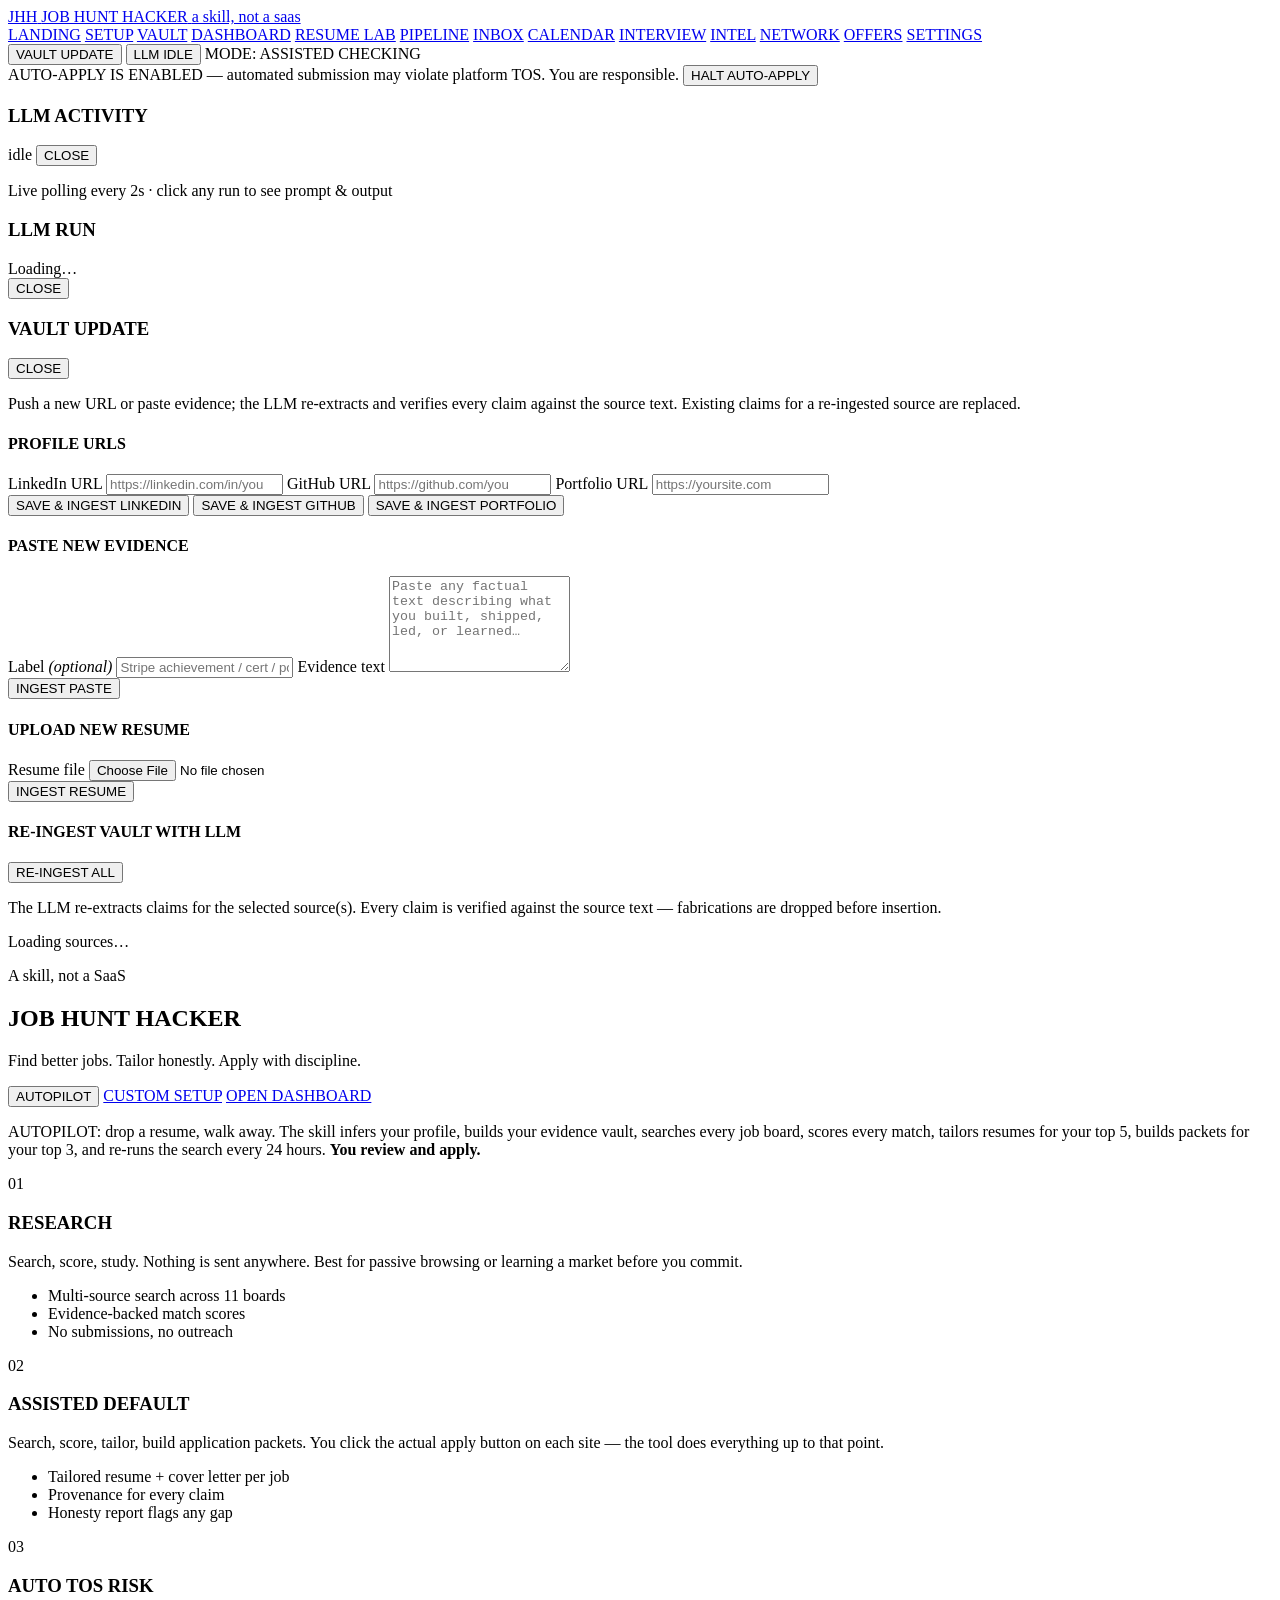
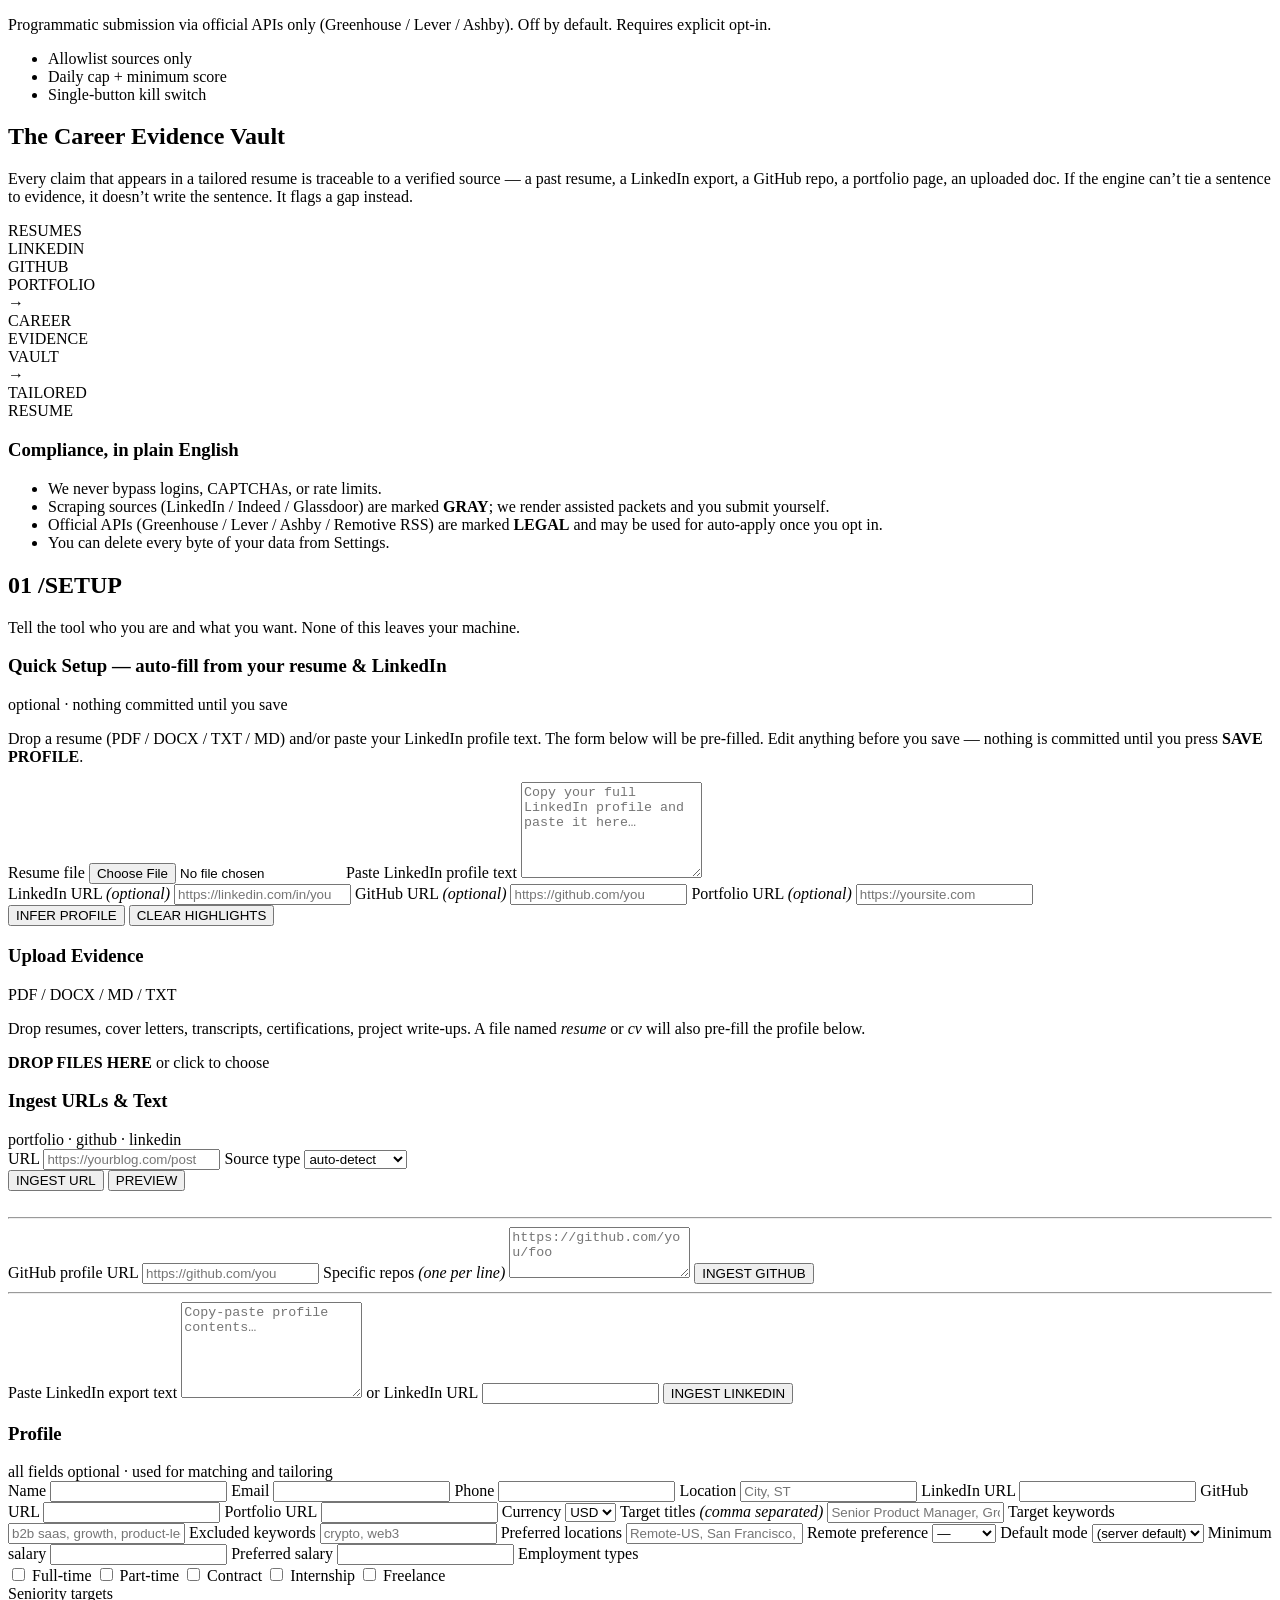
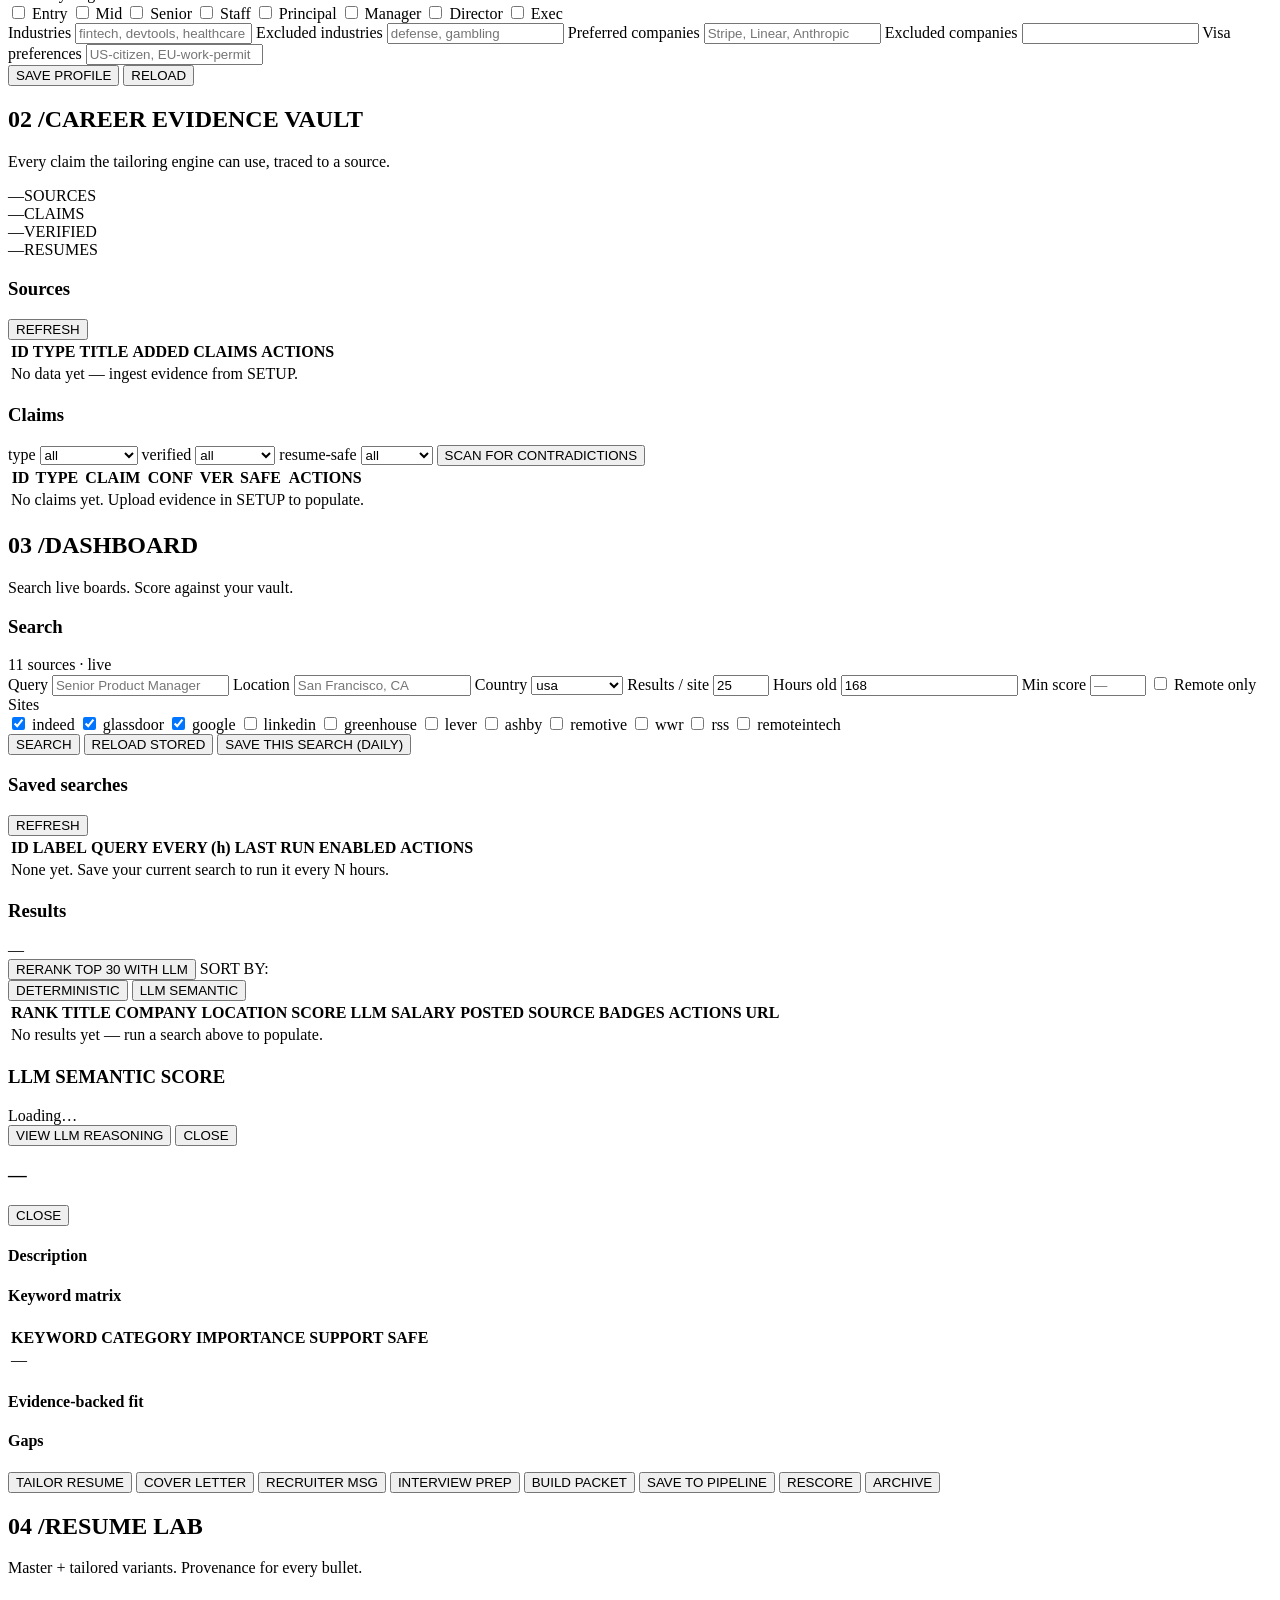
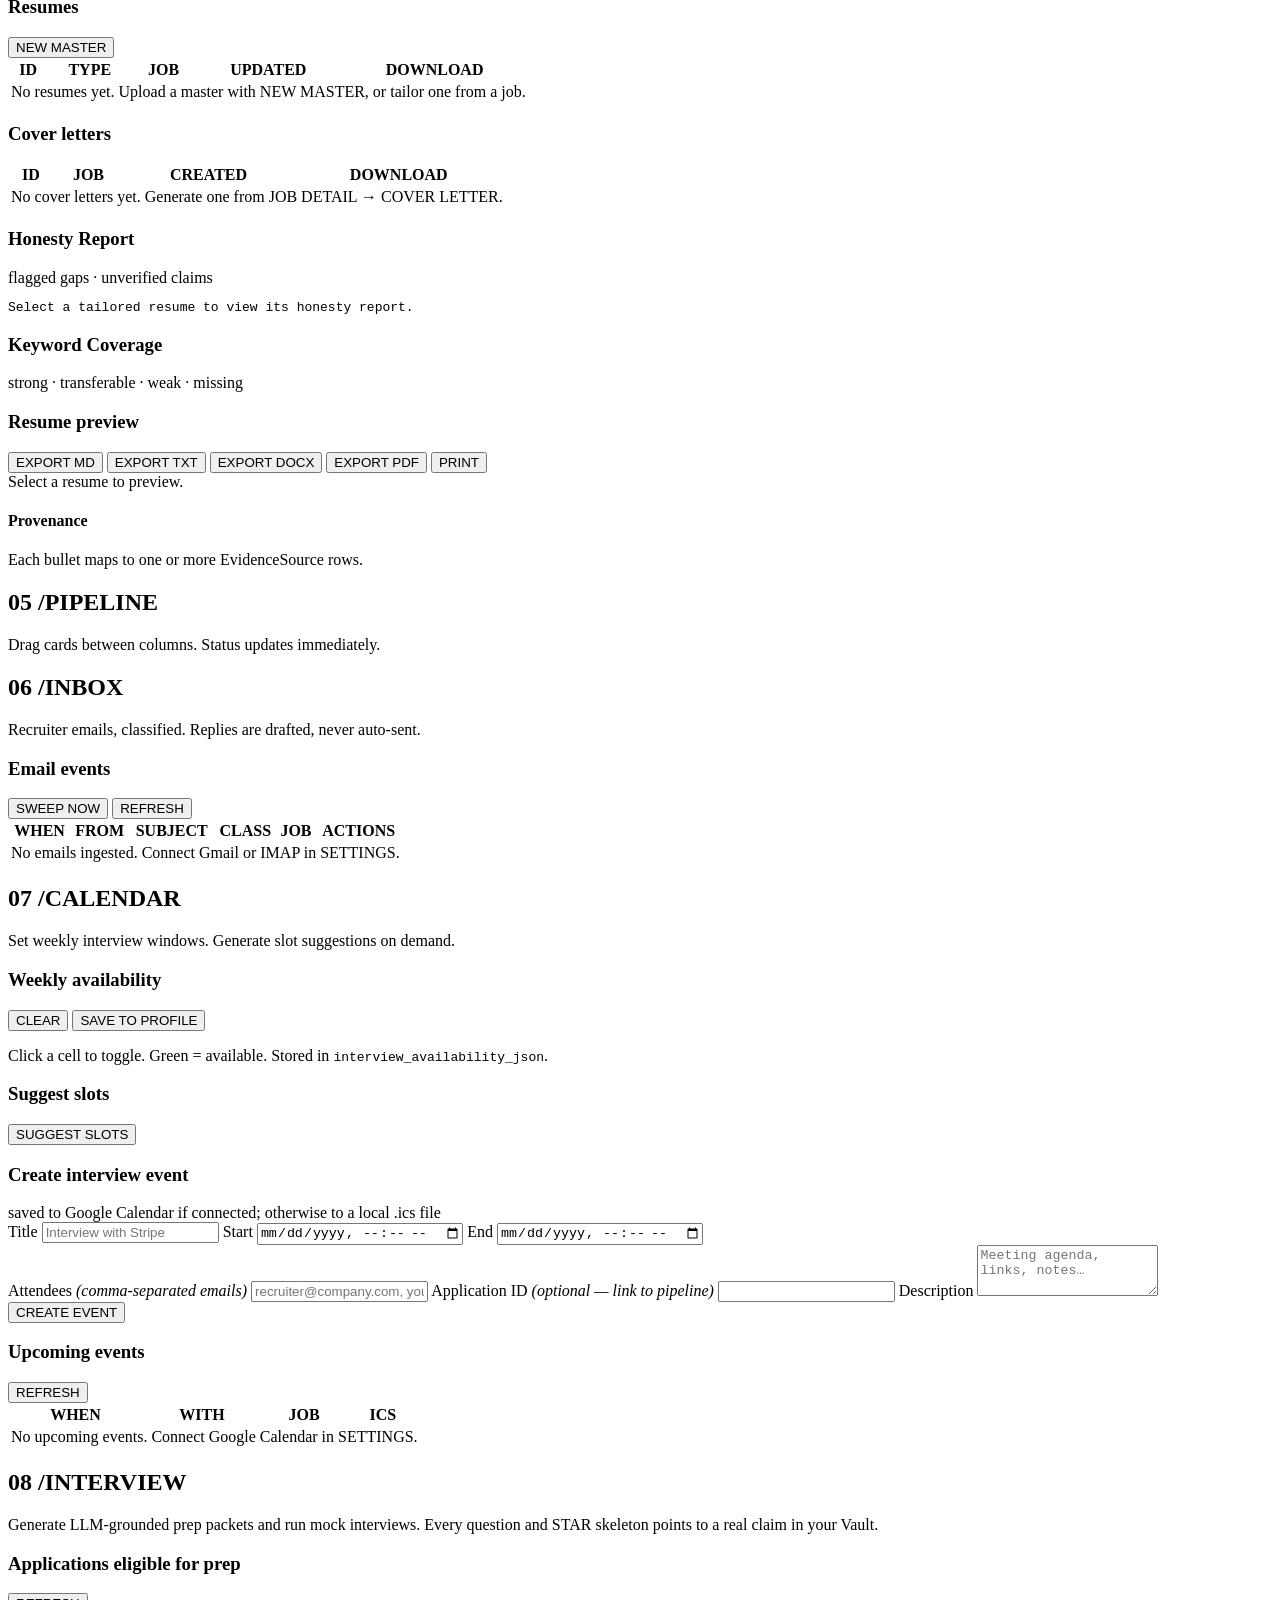
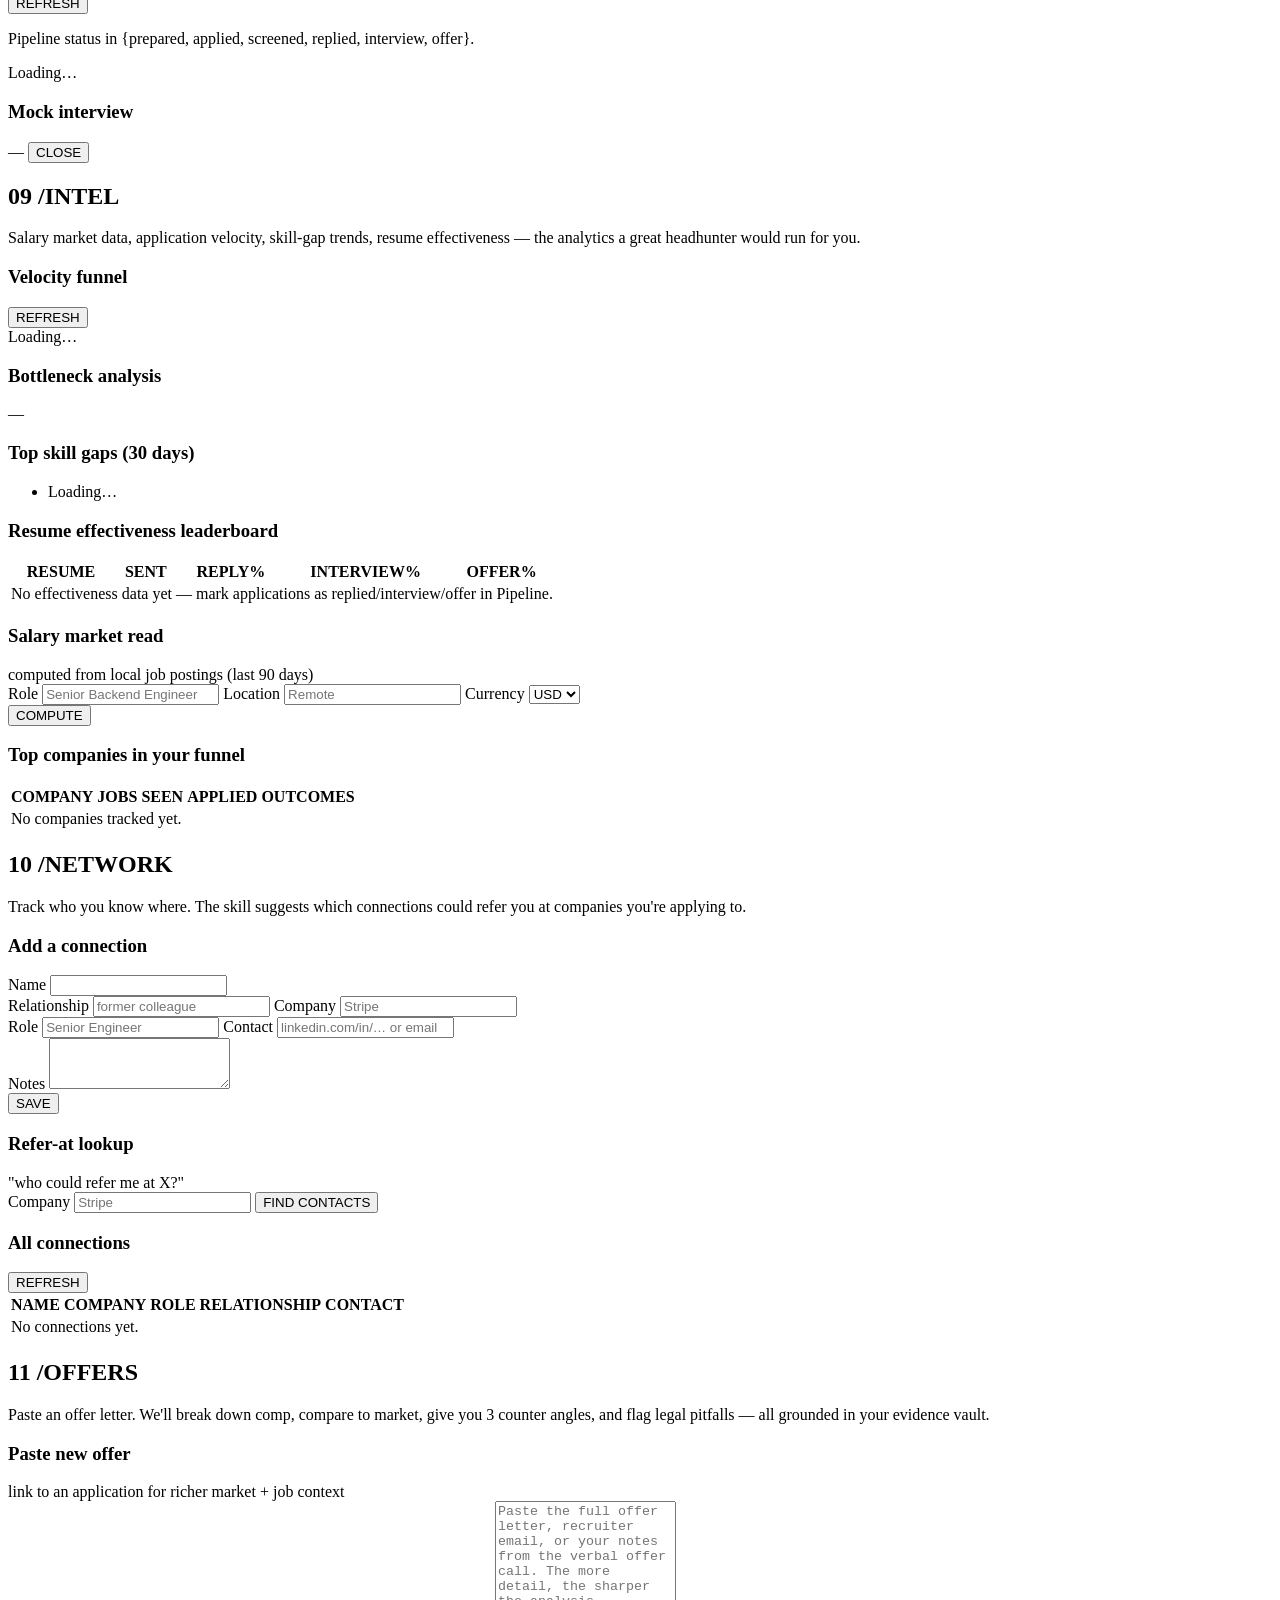
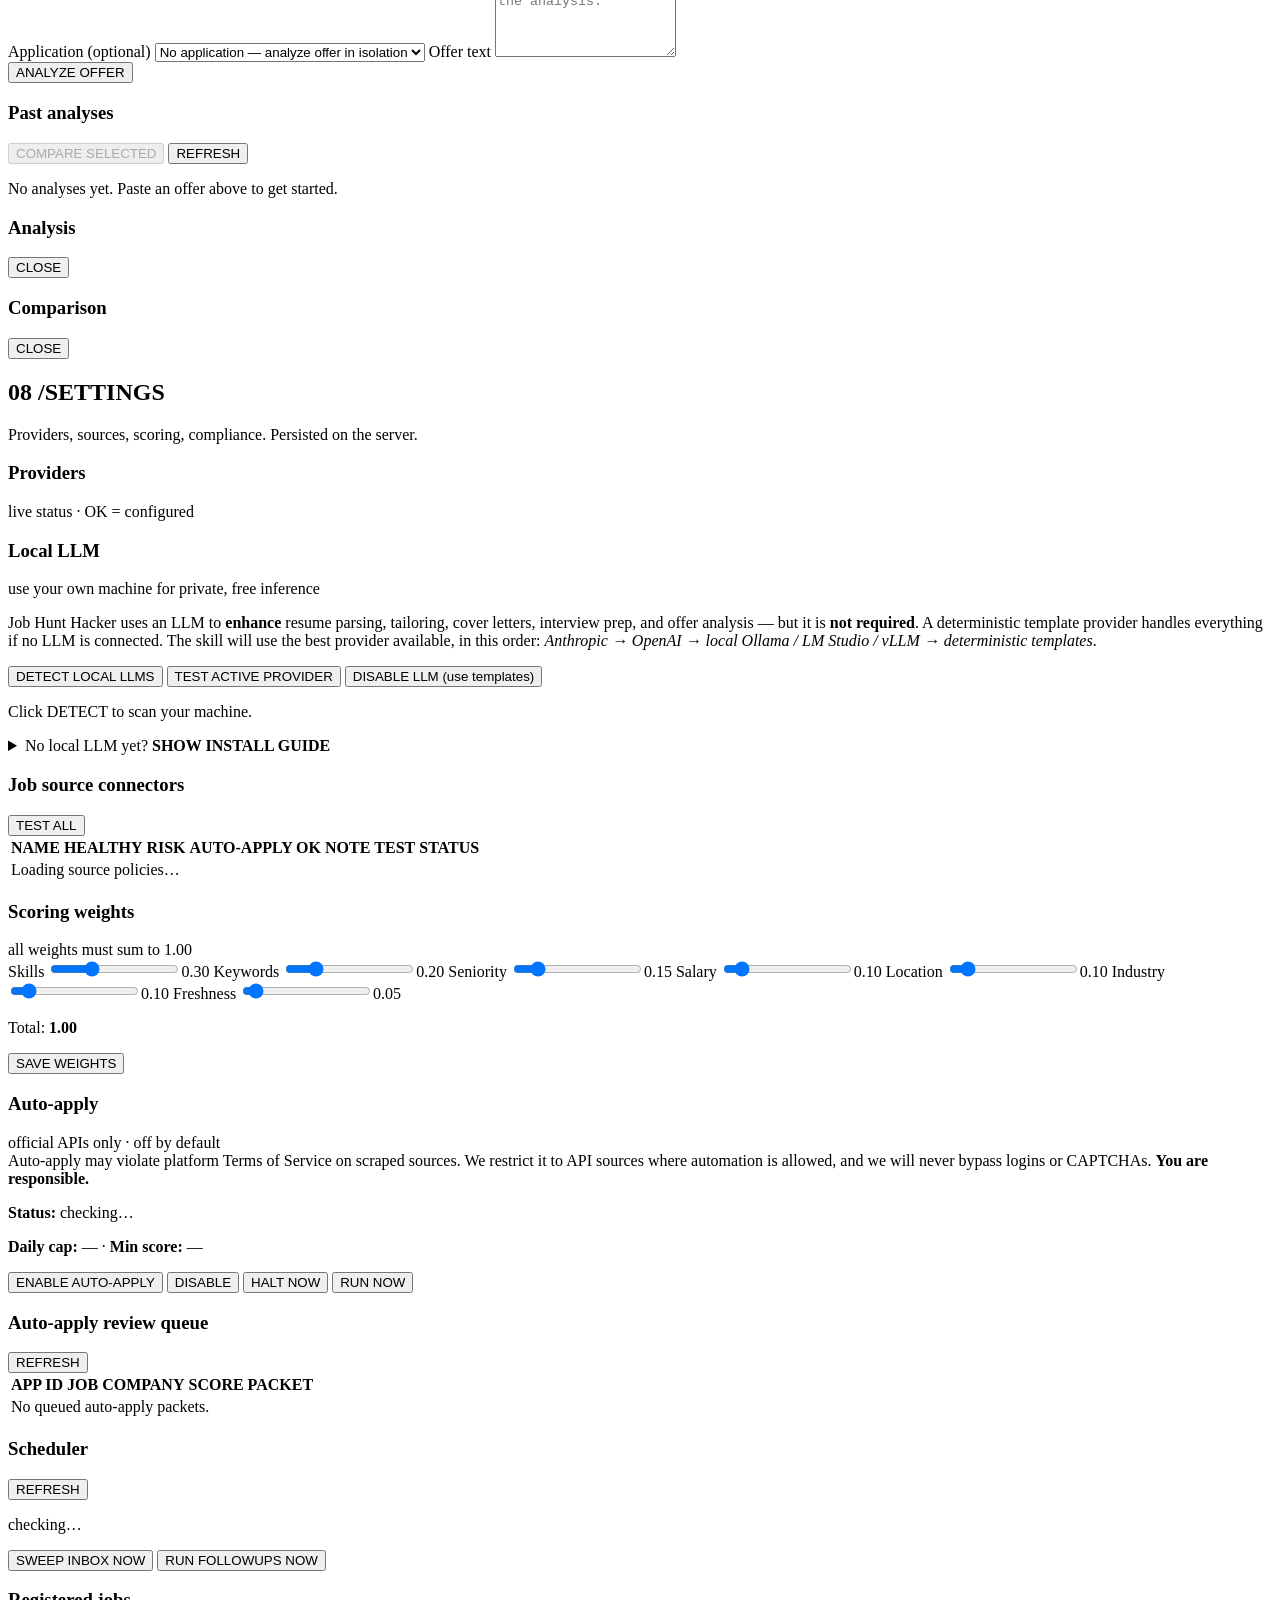
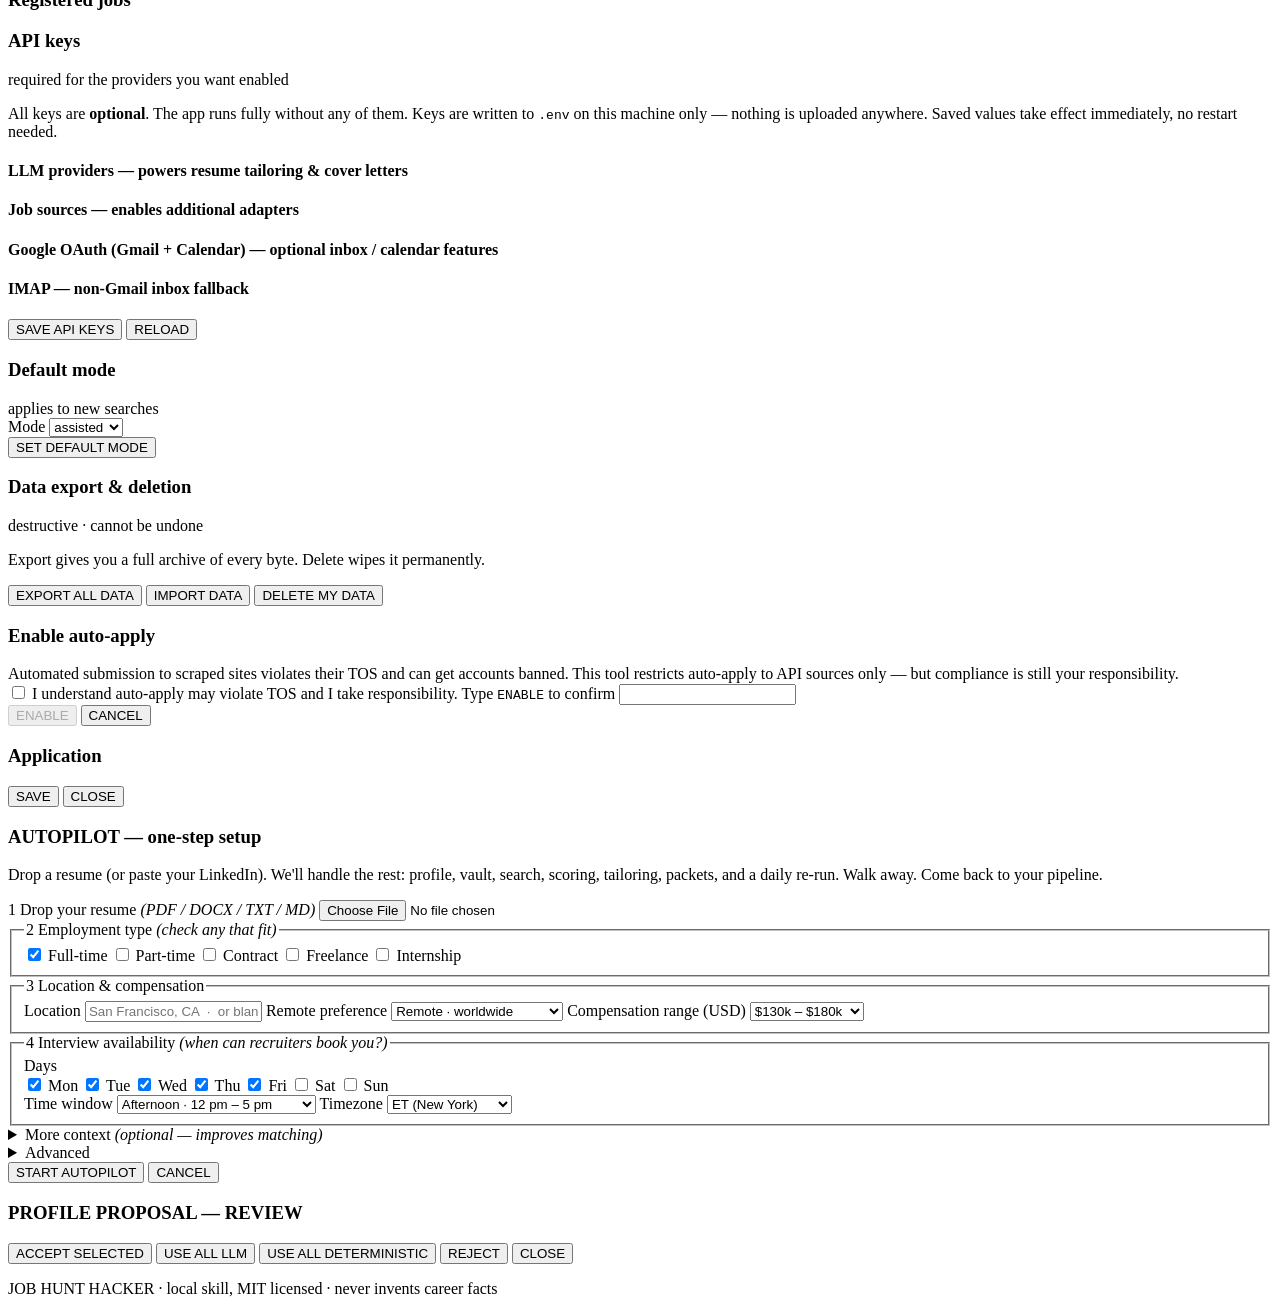
==== ui/index.html @ 1bb57d51 "feat: 5 LLM-powered features + observability + human gates end-to-end Five major LLM-powered feature" ====
<!doctype html>
<html lang="en">
<head>
  <meta charset="utf-8" />
  <meta name="viewport" content="width=device-width,initial-scale=1" />
  <title>JOB HUNT HACKER</title>
  <meta name="description" content="Find better jobs. Tailor honestly. Apply with discipline. A local skill, not a SaaS." />
  <link rel="preconnect" href="https://fonts.googleapis.com" />
  <link rel="preconnect" href="https://fonts.gstatic.com" crossorigin />
  <link
    href="https://fonts.googleapis.com/css2?family=IBM+Plex+Mono:wght@400;500;600;700&family=IBM+Plex+Sans:wght@400;500;600;700&family=IBM+Plex+Serif:wght@400;600;700&display=swap"
    rel="stylesheet"
  />
  <link rel="stylesheet" href="/styles.css?v=2026060906" />
  <meta http-equiv="Cache-Control" content="no-cache, no-store, must-revalidate" />
  <meta http-equiv="Pragma" content="no-cache" />
  <meta http-equiv="Expires" content="0" />
</head>
<body>

  <!-- =========================================================
       TOP BAR
       ========================================================= -->
  <header class="topbar" role="banner">
    <div class="topbar-inner">
      <a class="brand" href="#landing" aria-label="Job Hunt Hacker home">
        <span class="brand-mark" aria-hidden="true">JHH</span>
        <span>
          <span class="brand-name">JOB&nbsp;HUNT&nbsp;HACKER</span>
          <span class="brand-tagline">a skill, not a saas</span>
        </span>
      </a>
      <nav class="tabs" role="navigation" aria-label="Main">
        <a href="#landing"   data-tab="landing">LANDING</a>
        <a href="#setup"     data-tab="setup">SETUP</a>
        <a href="#vault"     data-tab="vault">VAULT</a>
        <a href="#dashboard" data-tab="dashboard">DASHBOARD</a>
        <a href="#resume"    data-tab="resume">RESUME&nbsp;LAB</a>
        <a href="#pipeline"  data-tab="pipeline">PIPELINE</a>
        <a href="#inbox"     data-tab="inbox">INBOX</a>
        <a href="#calendar"  data-tab="calendar">CALENDAR</a>
        <a href="#interview" data-tab="interview">INTERVIEW</a>
        <a href="#intel"     data-tab="intel">INTEL</a>
        <a href="#network"   data-tab="network">NETWORK</a>
        <a href="#offers"    data-tab="offers">OFFERS</a>
        <a href="#settings"  data-tab="settings">SETTINGS</a>
      </nav>
      <div class="topbar-right">
        <button id="vault-update-toggle" class="pill pill-blue" type="button"
                title="Push a new URL, paste evidence, or re-ingest the vault with the LLM"
                aria-haspopup="dialog" aria-expanded="false">
          VAULT&nbsp;UPDATE
        </button>
        <button id="llm-activity-toggle" class="pill pill-llm" type="button"
                title="LLM activity — click to open the live panel"
                aria-haspopup="dialog" aria-expanded="false">
          <span class="llm-act-dot" aria-hidden="true"></span>
          <span id="llm-activity-label">LLM IDLE</span>
        </button>
        <span id="mode-pill"   class="pill pill-blue"  title="Default mode">MODE: ASSISTED</span>
        <span id="health-pill" class="pill pill-muted" title="Server health">CHECKING</span>
      </div>
    </div>
    <div id="compliance-banner" class="compliance-banner hidden" role="alert">
      <span>AUTO-APPLY IS ENABLED &mdash; automated submission may violate platform TOS. You are responsible.</span>
      <button id="halt-auto" class="btn btn-warn small">HALT AUTO-APPLY</button>
    </div>
  </header>

  <!-- toasts -->
  <div id="toasts" class="toasts" aria-live="polite" aria-atomic="true"></div>

  <!-- Floating LLM activity panel — shows what the LLM is doing right now -->
  <aside id="llm-activity-panel" class="llm-activity-panel hidden" role="dialog"
         aria-labelledby="llm-activity-title" aria-modal="false">
    <header class="llm-act-head">
      <h3 id="llm-activity-title">LLM ACTIVITY</h3>
      <div class="llm-act-head-controls">
        <span id="llm-act-summary" class="muted small">idle</span>
        <button id="llm-activity-close" class="btn btn-ghost small" type="button" aria-label="Close">CLOSE</button>
      </div>
    </header>
    <ul id="llm-activity-list" class="llm-act-list" aria-live="polite"></ul>
    <footer class="llm-act-foot">
      <span class="muted small">Live polling every 2s &middot; click any run to see prompt &amp; output</span>
    </footer>
  </aside>

  <!-- Modal for a single LLM run detail -->
  <div id="llm-run-modal" class="modal hidden" role="dialog" aria-modal="true" aria-labelledby="llm-run-modal-title">
    <div class="modal-card">
      <h3 id="llm-run-modal-title">LLM RUN</h3>
      <div id="llm-run-detail" class="llm-run-detail">Loading&hellip;</div>
      <div class="form-actions">
        <button class="btn btn-ghost" type="button" id="llm-run-modal-close">CLOSE</button>
      </div>
    </div>
  </div>

  <!-- Always-on VAULT UPDATE modal -->
  <div id="vault-update-modal" class="modal hidden" role="dialog" aria-modal="true" aria-labelledby="vault-update-title">
    <div class="modal-card vault-update-card">
      <header class="vault-update-head">
        <h3 id="vault-update-title">VAULT&nbsp;UPDATE</h3>
        <button class="btn btn-ghost small" type="button" id="vault-update-close" aria-label="Close">CLOSE</button>
      </header>
      <p class="muted small">Push a new URL or paste evidence; the LLM re-extracts and verifies every claim against the source text. Existing claims for a re-ingested source are replaced.</p>

      <section class="stack vault-update-section" aria-labelledby="vu-urls-h">
        <h4 id="vu-urls-h">PROFILE&nbsp;URLS</h4>
        <div class="three-col">
          <label>LinkedIn URL
            <input type="url" id="vu-linkedin" placeholder="https://linkedin.com/in/you" />
          </label>
          <label>GitHub URL
            <input type="url" id="vu-github" placeholder="https://github.com/you" />
          </label>
          <label>Portfolio URL
            <input type="url" id="vu-portfolio" placeholder="https://yoursite.com" />
          </label>
        </div>
        <div class="form-actions">
          <button type="button" class="btn btn-primary" id="vu-save-li">SAVE&nbsp;&amp;&nbsp;INGEST LINKEDIN</button>
          <button type="button" class="btn btn-primary" id="vu-save-gh">SAVE&nbsp;&amp;&nbsp;INGEST GITHUB</button>
          <button type="button" class="btn btn-primary" id="vu-save-pf">SAVE&nbsp;&amp;&nbsp;INGEST PORTFOLIO</button>
        </div>
        <div id="vu-url-status" class="status-line muted small"></div>
      </section>

      <section class="stack vault-update-section" aria-labelledby="vu-paste-h">
        <h4 id="vu-paste-h">PASTE&nbsp;NEW&nbsp;EVIDENCE</h4>
        <label>Label <em>(optional)</em>
          <input type="text" id="vu-paste-label" placeholder="Stripe achievement / cert / portfolio summary&hellip;" />
        </label>
        <label>Evidence text
          <textarea id="vu-paste-text" rows="6" placeholder="Paste any factual text describing what you built, shipped, led, or learned&hellip;"></textarea>
        </label>
        <div class="form-actions">
          <button type="button" class="btn btn-primary" id="vu-paste-ingest">INGEST&nbsp;PASTE</button>
        </div>
        <div id="vu-paste-status" class="status-line muted small"></div>
      </section>

      <section class="stack vault-update-section" aria-labelledby="vu-resume-h">
        <h4 id="vu-resume-h">UPLOAD&nbsp;NEW&nbsp;RESUME</h4>
        <label>Resume file
          <input type="file" id="vu-resume-file" accept=".pdf,.docx,.doc,.md,.txt,.html" />
        </label>
        <div class="form-actions">
          <button type="button" class="btn btn-primary" id="vu-resume-ingest">INGEST&nbsp;RESUME</button>
        </div>
        <div id="vu-resume-status" class="status-line muted small"></div>
      </section>

      <section class="stack vault-update-section" aria-labelledby="vu-reingest-h">
        <header class="vu-reingest-head">
          <h4 id="vu-reingest-h">RE-INGEST&nbsp;VAULT&nbsp;WITH&nbsp;LLM</h4>
          <button type="button" class="btn btn-secondary" id="vu-reingest-all">RE-INGEST&nbsp;ALL</button>
        </header>
        <p class="muted small">The LLM re-extracts claims for the selected source(s). Every claim is verified against the source text — fabrications are dropped before insertion.</p>
        <div id="vu-sources-list" class="vu-sources-list" aria-live="polite">
          <p class="muted small">Loading sources&hellip;</p>
        </div>
      </section>
    </div>
  </div>

  <main class="main">

    <!-- =========================================================
         00 · LANDING
         ========================================================= -->
    <section class="page" data-page="landing" aria-labelledby="landing-title">
      <div class="hero">
        <p class="kicker">A skill, not a SaaS</p>
        <h1 class="hero-title" id="landing-title">JOB&nbsp;HUNT&nbsp;HACKER</h1>
        <p class="hero-tagline">
          Find better jobs. Tailor honestly. Apply with discipline.
        </p>
        <div class="hero-actions">
          <button type="button" class="btn btn-primary large" id="autopilot-open">AUTOPILOT</button>
          <a class="btn btn-secondary large" href="#setup">CUSTOM SETUP</a>
          <a class="btn btn-ghost large"     href="#dashboard">OPEN DASHBOARD</a>
        </div>
        <p class="hero-autopilot-hint muted small">
          AUTOPILOT: drop a resume, walk away. The skill infers your profile,
          builds your evidence vault, searches every job board, scores every
          match, tailors resumes for your top 5, builds packets for your top 3,
          and re-runs the search every 24 hours. <strong>You review and apply.</strong>
        </p>
        <p id="autopilot-pill" class="autopilot-pill hidden" aria-live="polite"></p>
      </div>

      <div class="mode-grid" role="list">
        <article class="card mode-card" role="listitem">
          <header>
            <span class="mode-num" aria-hidden="true">01</span>
            <h3>RESEARCH</h3>
          </header>
          <p>Search, score, study. Nothing is sent anywhere. Best for passive browsing or learning a market before you commit.</p>
          <ul class="bullets">
            <li>Multi-source search across 11 boards</li>
            <li>Evidence-backed match scores</li>
            <li>No submissions, no outreach</li>
          </ul>
        </article>

        <article class="card mode-card mode-default" role="listitem">
          <header>
            <span class="mode-num" aria-hidden="true">02</span>
            <h3>ASSISTED <span class="badge badge-blue">DEFAULT</span></h3>
          </header>
          <p>Search, score, tailor, build application packets. You click the actual apply button on each site &mdash; the tool does everything up to that point.</p>
          <ul class="bullets">
            <li>Tailored resume + cover letter per job</li>
            <li>Provenance for every claim</li>
            <li>Honesty report flags any gap</li>
          </ul>
        </article>

        <article class="card mode-card mode-warn" role="listitem">
          <header>
            <span class="mode-num" aria-hidden="true">03</span>
            <h3>AUTO <span class="badge badge-warn">TOS RISK</span></h3>
          </header>
          <p>Programmatic submission via official APIs only (Greenhouse / Lever / Ashby). Off by default. Requires explicit opt-in.</p>
          <ul class="bullets">
            <li>Allowlist sources only</li>
            <li>Daily cap + minimum score</li>
            <li>Single-button kill switch</li>
          </ul>
        </article>
      </div>

      <section class="card vault-explainer">
        <h2>The Career Evidence Vault</h2>
        <p>
          Every claim that appears in a tailored resume is traceable to a verified
          source &mdash; a past resume, a LinkedIn export, a GitHub repo, a portfolio
          page, an uploaded doc. If the engine can&rsquo;t tie a sentence to evidence,
          it doesn&rsquo;t write the sentence. It flags a gap instead.
        </p>
        <div class="vault-diagram" aria-hidden="true">
          <div class="vdx-box">RESUMES</div>
          <div class="vdx-box">LINKEDIN</div>
          <div class="vdx-box">GITHUB</div>
          <div class="vdx-box">PORTFOLIO</div>
          <div class="vdx-arrow">&rarr;</div>
          <div class="vdx-vault">CAREER<br/>EVIDENCE<br/>VAULT</div>
          <div class="vdx-arrow">&rarr;</div>
          <div class="vdx-box">TAILORED<br/>RESUME</div>
        </div>
      </section>

      <section class="card compliance-note">
        <h3>Compliance, in plain English</h3>
        <ul class="bullets">
          <li>We never bypass logins, CAPTCHAs, or rate limits.</li>
          <li>Scraping sources (LinkedIn / Indeed / Glassdoor) are marked <strong>GRAY</strong>; we render assisted packets and you submit yourself.</li>
          <li>Official APIs (Greenhouse / Lever / Ashby / Remotive RSS) are marked <strong>LEGAL</strong> and may be used for auto-apply once you opt in.</li>
          <li>You can delete every byte of your data from Settings.</li>
        </ul>
      </section>
    </section>

    <!-- =========================================================
         01 · SETUP
         ========================================================= -->
    <section class="page" data-page="setup" aria-labelledby="setup-title">
      <h2 class="page-title" id="setup-title"><span class="page-num">01 /</span>SETUP</h2>
      <p class="page-sub">Tell the tool who you are and what you want. None of this leaves your machine.</p>

      <!-- QUICK SETUP: auto-fill the profile from a resume + LinkedIn paste -->
      <form id="infer-form" class="card stack" novalidate>
        <header class="card-head">
          <h3>Quick Setup &mdash; auto-fill from your resume &amp; LinkedIn</h3>
          <span class="muted small">optional &middot; nothing committed until you save</span>
        </header>
        <p class="muted">Drop a resume (PDF / DOCX / TXT / MD) and/or paste your LinkedIn profile text.
          The form below will be pre-filled. Edit anything before you save &mdash; nothing is committed
          until you press <strong>SAVE PROFILE</strong>.</p>

        <div class="two-col">
          <label>Resume file
            <input type="file" name="resume_file" id="infer-file"
                   accept=".pdf,.docx,.doc,.md,.txt,.html" />
          </label>
          <label>Paste LinkedIn profile text
            <textarea name="linkedin_text" id="infer-linkedin" rows="6"
                      placeholder="Copy your full LinkedIn profile and paste it here&hellip;"></textarea>
          </label>
        </div>

        <div class="three-col">
          <label>LinkedIn URL <em>(optional)</em>
            <input type="url" name="linkedin_url" placeholder="https://linkedin.com/in/you" />
          </label>
          <label>GitHub URL <em>(optional)</em>
            <input type="url" name="github_url" placeholder="https://github.com/you" />
          </label>
          <label>Portfolio URL <em>(optional)</em>
            <input type="url" name="portfolio_url" placeholder="https://yoursite.com" />
          </label>
        </div>

        <div class="form-actions">
          <button type="submit" class="btn btn-primary">INFER PROFILE</button>
          <button type="button" id="infer-clear" class="btn btn-ghost">CLEAR HIGHLIGHTS</button>
          <span id="infer-status" class="status-line"></span>
        </div>
        <div id="infer-meta" class="infer-meta" hidden></div>
        <div id="proposals-pills" class="proposals-pills" hidden>
          <span class="muted small">Pending proposals:</span>
          <ul id="proposals-pills-list" class="proposals-pills-list" aria-live="polite"></ul>
        </div>
      </form>

      <!-- INGESTION CARDS -->
      <div class="two-col">
        <section class="card">
          <header class="card-head">
            <h3>Upload Evidence</h3>
            <span class="muted small">PDF / DOCX / MD / TXT</span>
          </header>
          <p class="muted">Drop resumes, cover letters, transcripts, certifications, project write-ups.
            A file named <em>resume</em> or <em>cv</em> will also pre-fill the profile below.</p>
          <div id="dropzone" class="dropzone" tabindex="0" aria-label="Upload evidence files">
            <strong>DROP FILES HERE</strong>
            <span>or click to choose</span>
            <input type="file" id="evidence-files" multiple
                   accept=".pdf,.docx,.doc,.md,.txt,.rtf,.html" hidden />
          </div>
          <ul id="upload-list" class="upload-list"></ul>
        </section>

        <section class="card">
          <header class="card-head">
            <h3>Ingest URLs &amp; Text</h3>
            <span class="muted small">portfolio &middot; github &middot; linkedin</span>
          </header>

          <form id="url-form" class="stack">
            <label>URL <input name="url" type="url" placeholder="https://yourblog.com/post" required /></label>
            <label>Source type
              <select name="source_type">
                <option value="">auto-detect</option>
                <option value="portfolio">portfolio</option>
                <option value="blog">blog</option>
                <option value="github_profile">github_profile</option>
                <option value="github_repo">github_repo</option>
                <option value="article">article</option>
                <option value="other">other</option>
              </select>
            </label>
            <div class="form-actions">
              <button class="btn btn-secondary" type="submit">INGEST URL</button>
              <button class="btn btn-ghost" type="button" id="url-preview-btn">PREVIEW</button>
              <span id="url-preview-status" class="status-line"></span>
            </div>
            <pre id="url-preview-out" class="codeblock hidden" style="max-height:280px;overflow:auto"></pre>
          </form>

          <hr class="rule" />

          <form id="github-form" class="stack">
            <label>GitHub profile URL
              <input name="profile_url" type="url" placeholder="https://github.com/you" />
            </label>
            <label>Specific repos <em>(one per line)</em>
              <textarea name="repo_urls" rows="3" placeholder="https://github.com/you/foo"></textarea>
            </label>
            <button class="btn btn-secondary" type="submit">INGEST GITHUB</button>
          </form>

          <hr class="rule" />

          <form id="linkedin-form" class="stack">
            <label>Paste LinkedIn export text
              <textarea name="text" rows="6" placeholder="Copy-paste profile contents&hellip;"></textarea>
            </label>
            <label>or LinkedIn URL <input name="url" type="url" /></label>
            <button class="btn btn-secondary" type="submit">INGEST LINKEDIN</button>
          </form>
        </section>
      </div>

      <form id="profile-form" class="card grid-form" novalidate>
        <header class="card-head" style="grid-column:1/-1;">
          <h3>Profile</h3>
          <span class="muted small">all fields optional &middot; used for matching and tailoring</span>
        </header>

        <label>Name <input name="name" type="text" autocomplete="name" /></label>
        <label>Email <input name="email" type="email" autocomplete="email" /></label>
        <label>Phone <input name="phone" type="tel" autocomplete="tel" /></label>
        <label>Location <input name="location" type="text" placeholder="City, ST" /></label>

        <label>LinkedIn URL <input name="linkedin_url" type="url" /></label>
        <label>GitHub URL <input name="github_url" type="url" /></label>
        <label>Portfolio URL <input name="portfolio_url" type="url" /></label>
        <label>Currency
          <select name="currency">
            <option>USD</option><option>EUR</option><option>GBP</option>
            <option>CAD</option><option>AUD</option><option>CHF</option>
          </select>
        </label>

        <label class="full">Target titles <em>(comma separated)</em>
          <input name="target_titles" type="text" placeholder="Senior Product Manager, Group PM" />
        </label>
        <label class="full">Target keywords
          <input name="target_keywords" type="text" placeholder="b2b saas, growth, product-led" />
        </label>
        <label class="full">Excluded keywords
          <input name="excluded_keywords" type="text" placeholder="crypto, web3" />
        </label>
        <label class="full">Preferred locations
          <input name="preferred_locations" type="text" placeholder="Remote-US, San Francisco, NYC" />
        </label>

        <label>Remote preference
          <select name="remote_preference">
            <option value="">&mdash;</option>
            <option>remote</option>
            <option>hybrid</option>
            <option>onsite</option>
            <option>any</option>
          </select>
        </label>
        <label>Default mode
          <select name="mode">
            <option value="">(server default)</option>
            <option>research</option>
            <option>assisted</option>
            <option>auto</option>
          </select>
        </label>
        <label>Minimum salary <input name="minimum_salary" type="number" min="0" step="1000" /></label>
        <label>Preferred salary <input name="preferred_salary" type="number" min="0" step="1000" /></label>

        <label class="full">Employment types
          <div class="check-grid" data-name="employment_types">
            <label><input type="checkbox" value="full_time"/> Full-time</label>
            <label><input type="checkbox" value="part_time"/> Part-time</label>
            <label><input type="checkbox" value="contract"/> Contract</label>
            <label><input type="checkbox" value="internship"/> Internship</label>
            <label><input type="checkbox" value="freelance"/> Freelance</label>
          </div>
        </label>

        <label class="full">Seniority targets
          <div class="check-grid" data-name="seniority_targets">
            <label><input type="checkbox" value="entry"/> Entry</label>
            <label><input type="checkbox" value="mid"/> Mid</label>
            <label><input type="checkbox" value="senior"/> Senior</label>
            <label><input type="checkbox" value="staff"/> Staff</label>
            <label><input type="checkbox" value="principal"/> Principal</label>
            <label><input type="checkbox" value="manager"/> Manager</label>
            <label><input type="checkbox" value="director"/> Director</label>
            <label><input type="checkbox" value="exec"/> Exec</label>
          </div>
        </label>

        <label class="full">Industries
          <input name="industries" type="text" placeholder="fintech, devtools, healthcare" />
        </label>
        <label class="full">Excluded industries
          <input name="excluded_industries" type="text" placeholder="defense, gambling" />
        </label>
        <label class="full">Preferred companies
          <input name="preferred_companies" type="text" placeholder="Stripe, Linear, Anthropic" />
        </label>
        <label class="full">Excluded companies
          <input name="excluded_companies" type="text" placeholder="" />
        </label>
        <label class="full">Visa preferences
          <input name="visa_preferences" type="text" placeholder="US-citizen, EU-work-permit" />
        </label>

        <div class="form-actions full">
          <button type="submit" class="btn btn-primary">SAVE PROFILE</button>
          <button type="button" id="profile-reload" class="btn btn-ghost">RELOAD</button>
          <span id="profile-status" class="status-line"></span>
        </div>
      </form>
    </section>

    <!-- =========================================================
         02 · CAREER EVIDENCE VAULT
         ========================================================= -->
    <section class="page" data-page="vault" aria-labelledby="vault-title">
      <h2 class="page-title" id="vault-title"><span class="page-num">02 /</span>CAREER EVIDENCE VAULT</h2>
      <p class="page-sub">Every claim the tailoring engine can use, traced to a source.</p>

      <div id="vault-contradictions" class="banner banner-warn hidden"></div>

      <div class="kpi-row" id="vault-kpis">
        <div class="kpi"><span class="kpi-num" data-k="evidence_sources">&mdash;</span><span class="kpi-label">SOURCES</span></div>
        <div class="kpi"><span class="kpi-num" data-k="career_claims">&mdash;</span><span class="kpi-label">CLAIMS</span></div>
        <div class="kpi"><span class="kpi-num" data-k="verified_claims">&mdash;</span><span class="kpi-label">VERIFIED</span></div>
        <div class="kpi"><span class="kpi-num" data-k="resume_documents">&mdash;</span><span class="kpi-label">RESUMES</span></div>
      </div>

      <section class="card">
        <header class="card-head">
          <h3>Sources</h3>
          <button class="btn btn-ghost small" id="vault-refresh">REFRESH</button>
        </header>
        <div class="table-wrap">
          <table class="data-table" id="vault-sources">
            <thead>
              <tr><th>ID</th><th>TYPE</th><th>TITLE</th><th>ADDED</th><th>CLAIMS</th><th>ACTIONS</th></tr>
            </thead>
            <tbody><tr><td colspan="6" class="empty">No data yet &mdash; ingest evidence from SETUP.</td></tr></tbody>
          </table>
        </div>
      </section>

      <section class="card">
        <header class="card-head">
          <h3>Claims</h3>
          <div class="filters">
            <label>type
              <select id="claim-type">
                <option value="">all</option>
                <option>experience</option>
                <option>education</option>
                <option>skill</option>
                <option>project</option>
                <option>certification</option>
                <option>achievement</option>
              </select>
            </label>
            <label>verified
              <select id="claim-verified">
                <option value="">all</option>
                <option value="1">verified</option>
                <option value="0">unverified</option>
              </select>
            </label>
            <label>resume-safe
              <select id="claim-allowed">
                <option value="">all</option>
                <option value="1">allowed</option>
                <option value="0">disabled</option>
              </select>
            </label>
            <button class="btn btn-secondary small" id="claims-scan">SCAN FOR CONTRADICTIONS</button>
          </div>
        </header>
        <div class="table-wrap">
          <table class="data-table" id="vault-claims">
            <thead>
              <tr><th>ID</th><th>TYPE</th><th>CLAIM</th><th>CONF</th><th>VER</th><th>SAFE</th><th>ACTIONS</th></tr>
            </thead>
            <tbody><tr><td colspan="7" class="empty">No claims yet. Upload evidence in SETUP to populate.</td></tr></tbody>
          </table>
        </div>
      </section>
    </section>

    <!-- =========================================================
         03 · DASHBOARD
         ========================================================= -->
    <section class="page" data-page="dashboard" aria-labelledby="dashboard-title">
      <h2 class="page-title" id="dashboard-title"><span class="page-num">03 /</span>DASHBOARD</h2>
      <p class="page-sub">Search live boards. Score against your vault.</p>

      <form id="search-form" class="card search-form">
        <header class="card-head">
          <h3>Search</h3>
          <span class="muted small">11 sources &middot; live</span>
        </header>
        <div class="grid-form">
          <label class="full">Query
            <input name="query" type="text" required placeholder="Senior Product Manager" />
          </label>
          <label>Location <input name="location" type="text" placeholder="San Francisco, CA" /></label>
          <label>Country
            <select name="country">
              <option>usa</option><option>uk</option><option>canada</option>
              <option>germany</option><option>france</option><option>spain</option>
              <option>netherlands</option><option>australia</option><option>worldwide</option>
            </select>
          </label>
          <label>Results / site <input name="results_per_site" type="number" value="25" min="1" max="100" /></label>
          <label>Hours old <input name="hours_old" type="number" value="168" min="1" /></label>
          <label>Min score <input name="min_score" type="number" min="0" max="100" placeholder="&mdash;" /></label>
          <label class="full check-row"><input name="is_remote" type="checkbox" /> Remote only</label>
          <label class="full">Sites
            <div class="check-grid" data-name="sites">
              <label><input type="checkbox" value="indeed" checked/> indeed</label>
              <label><input type="checkbox" value="glassdoor" checked/> glassdoor</label>
              <label><input type="checkbox" value="google" checked/> google</label>
              <label><input type="checkbox" value="linkedin"/> linkedin</label>
              <label><input type="checkbox" value="greenhouse"/> greenhouse</label>
              <label><input type="checkbox" value="lever"/> lever</label>
              <label><input type="checkbox" value="ashby"/> ashby</label>
              <label><input type="checkbox" value="remotive"/> remotive</label>
              <label><input type="checkbox" value="wwr"/> wwr</label>
              <label><input type="checkbox" value="rss"/> rss</label>
              <label><input type="checkbox" value="remoteintech"/> remoteintech</label>
            </div>
          </label>
        </div>
        <div class="form-actions">
          <button class="btn btn-primary" type="submit">SEARCH</button>
          <button class="btn btn-ghost small" type="button" id="reload-jobs">RELOAD STORED</button>
          <button class="btn btn-secondary small" type="button" id="save-search-btn">SAVE THIS SEARCH (DAILY)</button>
          <span id="search-status" class="status-line"></span>
        </div>
      </form>

      <section class="card">
        <header class="card-head">
          <h3>Saved searches</h3>
          <button class="btn btn-ghost small" id="saved-searches-reload">REFRESH</button>
        </header>
        <div class="table-wrap">
          <table class="data-table" id="saved-searches-table">
            <thead><tr><th>ID</th><th>LABEL</th><th>QUERY</th><th>EVERY (h)</th><th>LAST RUN</th><th>ENABLED</th><th>ACTIONS</th></tr></thead>
            <tbody><tr><td colspan="7" class="empty">None yet. Save your current search to run it every N hours.</td></tr></tbody>
          </table>
        </div>
      </section>

      <section class="card">
        <header class="card-head">
          <h3>Results</h3>
          <span id="results-count" class="muted small">&mdash;</span>
        </header>
        <div class="form-actions" id="results-toolbar" style="gap:var(--s-2); flex-wrap:wrap; align-items:center;">
          <button class="btn btn-primary small" type="button" id="llm-rerank-top-btn"
            title="Ask the LLM to second-pass-score the top 30 deterministic-scored jobs. Honest about gaps. Takes 1–10 min.">
            RERANK TOP 30 WITH LLM
          </button>
          <span id="llm-rerank-status" class="muted small"></span>
          <span class="muted small" style="margin-left:auto;">SORT BY:</span>
          <div class="sort-toggle" role="group" aria-label="Sort jobs by">
            <button class="btn btn-secondary small sort-toggle-btn is-active"
              type="button" data-sort-mode="deterministic"
              title="Sort by the deterministic keyword-and-evidence score (default).">
              DETERMINISTIC
            </button>
            <button class="btn btn-ghost small sort-toggle-btn"
              type="button" data-sort-mode="llm"
              title="Sort by the LLM semantic score (human gate: you chose this).">
              LLM SEMANTIC
            </button>
          </div>
        </div>
        <div class="table-wrap">
          <table class="data-table results" id="results-table">
            <thead>
              <tr>
                <th>RANK</th><th>TITLE</th><th>COMPANY</th><th>LOCATION</th>
                <th>SCORE</th><th>LLM</th><th>SALARY</th><th>POSTED</th><th>SOURCE</th>
                <th>BADGES</th><th>ACTIONS</th><th>URL</th>
              </tr>
            </thead>
            <tbody><tr><td colspan="12" class="empty">No results yet &mdash; run a search above to populate.</td></tr></tbody>
          </table>
        </div>
      </section>

      <!-- LLM rerank explanation modal (per-row drill-in) -->
      <div id="llm-rerank-modal" class="modal hidden" role="dialog" aria-modal="true" aria-labelledby="llm-rerank-modal-title">
        <div class="modal-card">
          <h3 id="llm-rerank-modal-title">LLM SEMANTIC SCORE</h3>
          <div id="llm-rerank-modal-body" class="stack">Loading&hellip;</div>
          <div class="form-actions">
            <button class="btn btn-secondary" type="button" id="llm-rerank-view-run">VIEW LLM REASONING</button>
            <button class="btn btn-ghost" type="button" id="llm-rerank-modal-close">CLOSE</button>
          </div>
        </div>
      </div>

      <section id="job-detail" class="card job-detail hidden">
        <header class="card-head">
          <h3 id="jd-title">&mdash;</h3>
          <button class="btn btn-ghost small" id="jd-close">CLOSE</button>
        </header>
        <div class="jd-meta" id="jd-meta"></div>

        <div class="two-col">
          <div>
            <h4>Description</h4>
            <div id="jd-description" class="prose"></div>
          </div>
          <div>
            <h4>Keyword matrix</h4>
            <div class="table-wrap">
              <table class="data-table" id="jd-keywords">
                <thead><tr><th>KEYWORD</th><th>CATEGORY</th><th>IMPORTANCE</th><th>SUPPORT</th><th>SAFE</th></tr></thead>
                <tbody><tr><td colspan="5" class="empty">&mdash;</td></tr></tbody>
              </table>
            </div>
            <h4>Evidence-backed fit</h4>
            <ul id="jd-fit" class="bullets"></ul>
            <h4>Gaps</h4>
            <ul id="jd-gaps" class="bullets"></ul>
          </div>
        </div>

        <div class="form-actions">
          <button class="btn btn-primary"   id="jd-tailor">TAILOR RESUME</button>
          <button class="btn btn-secondary" id="jd-cover">COVER LETTER</button>
          <button class="btn btn-secondary" id="jd-recruiter">RECRUITER MSG</button>
          <button class="btn btn-secondary" id="jd-interview">INTERVIEW PREP</button>
          <button class="btn btn-secondary" id="jd-packet">BUILD PACKET</button>
          <button class="btn btn-ghost"     id="jd-save">SAVE TO PIPELINE</button>
          <button class="btn btn-ghost"     id="jd-rescore">RESCORE</button>
          <button class="btn btn-ghost"     id="jd-archive">ARCHIVE</button>
        </div>
      </section>
    </section>

    <!-- =========================================================
         04 · RESUME LAB
         ========================================================= -->
    <section class="page" data-page="resume" aria-labelledby="resume-title-heading">
      <h2 class="page-title" id="resume-title-heading"><span class="page-num">04 /</span>RESUME LAB</h2>
      <p class="page-sub">Master + tailored variants. Provenance for every bullet.</p>

      <div class="two-col">
        <section class="card">
          <header class="card-head">
            <h3>Resumes</h3>
            <button class="btn btn-secondary small" id="resume-new-master">NEW MASTER</button>
          </header>
          <div class="table-wrap">
            <table class="data-table" id="resume-list">
              <thead><tr><th>ID</th><th>TYPE</th><th>JOB</th><th>UPDATED</th><th>DOWNLOAD</th></tr></thead>
              <tbody><tr><td colspan="5" class="empty">No resumes yet. Upload a master with NEW MASTER, or tailor one from a job.</td></tr></tbody>
            </table>
          </div>

          <header class="card-head" style="margin-top: var(--s-5);">
            <h3>Cover letters</h3>
          </header>
          <div class="table-wrap">
            <table class="data-table" id="cover-letters-table">
              <thead><tr><th>ID</th><th>JOB</th><th>CREATED</th><th>DOWNLOAD</th></tr></thead>
              <tbody><tr><td colspan="4" class="empty">No cover letters yet. Generate one from JOB DETAIL → COVER LETTER.</td></tr></tbody>
            </table>
          </div>
        </section>

        <section class="card">
          <header class="card-head">
            <h3>Honesty Report</h3>
            <span class="muted small">flagged gaps &middot; unverified claims</span>
          </header>
          <pre id="honesty-report" class="codeblock">Select a tailored resume to view its honesty report.</pre>
          <header class="card-head" style="margin-top: var(--s-4);">
            <h3>Keyword Coverage</h3>
            <span class="muted small">strong &middot; transferable &middot; weak &middot; missing</span>
          </header>
          <div id="coverage-chart" class="coverage-chart"></div>
        </section>
      </div>

      <section class="card resume-panel">
        <header class="card-head">
          <h3 id="resume-title">Resume preview</h3>
          <div class="form-actions" style="margin:0;">
            <button class="btn btn-ghost small"     data-export="md">EXPORT&nbsp;MD</button>
            <button class="btn btn-ghost small"     data-export="txt">EXPORT&nbsp;TXT</button>
            <button class="btn btn-ghost small"     data-export="docx">EXPORT&nbsp;DOCX</button>
            <button class="btn btn-ghost small"     data-export="pdf">EXPORT&nbsp;PDF</button>
            <button class="btn btn-secondary small" id="resume-print">PRINT</button>
          </div>
        </header>
        <div class="two-col resume-grid">
          <article id="resume-md" class="resume-md prose">
Select a resume to preview.
          </article>
          <aside id="resume-provenance" class="provenance" aria-label="Provenance for active resume">
            <h4>Provenance</h4>
            <p class="muted small">Each bullet maps to one or more EvidenceSource rows.</p>
            <ul id="provenance-list" class="bullets"></ul>
          </aside>
        </div>
      </section>
    </section>

    <!-- =========================================================
         05 · PIPELINE
         ========================================================= -->
    <section class="page" data-page="pipeline" aria-labelledby="pipeline-title">
      <h2 class="page-title" id="pipeline-title"><span class="page-num">05 /</span>PIPELINE</h2>
      <p class="page-sub">Drag cards between columns. Status updates immediately.</p>

      <div class="kanban" id="kanban" role="region" aria-label="Application pipeline kanban">
        <!-- columns generated by JS -->
      </div>
    </section>

    <!-- =========================================================
         06 · INBOX
         ========================================================= -->
    <section class="page" data-page="inbox" aria-labelledby="inbox-title">
      <h2 class="page-title" id="inbox-title"><span class="page-num">06 /</span>INBOX</h2>
      <p class="page-sub">Recruiter emails, classified. Replies are drafted, never auto-sent.</p>

      <div id="inbox-status" class="banner banner-muted hidden"></div>

      <section class="card">
        <header class="card-head">
          <h3>Email events</h3>
          <div class="form-actions" style="margin:0;">
            <button class="btn btn-secondary small" id="inbox-sweep">SWEEP NOW</button>
            <button class="btn btn-ghost small" id="inbox-refresh">REFRESH</button>
          </div>
        </header>
        <div class="table-wrap">
          <table class="data-table" id="inbox-table">
            <thead>
              <tr><th>WHEN</th><th>FROM</th><th>SUBJECT</th><th>CLASS</th><th>JOB</th><th>ACTIONS</th></tr>
            </thead>
            <tbody><tr><td colspan="6" class="empty">No emails ingested. Connect Gmail or IMAP in SETTINGS.</td></tr></tbody>
          </table>
        </div>
      </section>
    </section>

    <!-- =========================================================
         07 · CALENDAR
         ========================================================= -->
    <section class="page" data-page="calendar" aria-labelledby="calendar-title">
      <h2 class="page-title" id="calendar-title"><span class="page-num">07 /</span>CALENDAR</h2>
      <p class="page-sub">Set weekly interview windows. Generate slot suggestions on demand.</p>

      <section class="card">
        <header class="card-head">
          <h3>Weekly availability</h3>
          <div class="form-actions" style="margin:0;">
            <button class="btn btn-ghost small"     id="avail-clear">CLEAR</button>
            <button class="btn btn-secondary small" id="avail-save">SAVE TO PROFILE</button>
          </div>
        </header>
        <div class="grid-wrap">
          <table class="avail-grid" id="avail-grid">
            <!-- generated by JS -->
          </table>
        </div>
        <p class="muted small">Click a cell to toggle. Green = available. Stored in <code>interview_availability_json</code>.</p>
      </section>

      <section class="card">
        <header class="card-head">
          <h3>Suggest slots</h3>
          <button class="btn btn-primary small" id="suggest-slots">SUGGEST SLOTS</button>
        </header>
        <ul id="slot-list" class="bullets"></ul>
      </section>

      <section class="card">
        <header class="card-head">
          <h3>Create interview event</h3>
          <span class="muted small">saved to Google Calendar if connected; otherwise to a local .ics file</span>
        </header>
        <form id="cal-create-form" class="stack" novalidate>
          <div class="three-col">
            <label>Title
              <input type="text" name="title" placeholder="Interview with Stripe" required />
            </label>
            <label>Start
              <input type="datetime-local" name="start" required />
            </label>
            <label>End
              <input type="datetime-local" name="end" required />
            </label>
          </div>
          <label>Attendees <em class="muted small">(comma-separated emails)</em>
            <input type="text" name="attendees" placeholder="recruiter@company.com, you@email.com" />
          </label>
          <label>Application ID <em class="muted small">(optional — link to pipeline)</em>
            <input type="number" name="application_id" />
          </label>
          <label>Description
            <textarea name="description" rows="3" placeholder="Meeting agenda, links, notes…"></textarea>
          </label>
          <div class="form-actions">
            <button class="btn btn-primary" type="submit">CREATE EVENT</button>
            <span id="cal-create-status" class="status-line"></span>
          </div>
        </form>
      </section>

      <div id="cal-status" class="banner banner-muted hidden"></div>

      <section class="card">
        <header class="card-head">
          <h3>Upcoming events</h3>
          <button class="btn btn-ghost small" id="cal-refresh">REFRESH</button>
        </header>
        <div class="table-wrap">
          <table class="data-table" id="cal-events">
            <thead><tr><th>WHEN</th><th>WITH</th><th>JOB</th><th>ICS</th></tr></thead>
            <tbody><tr><td colspan="4" class="empty">No upcoming events. Connect Google Calendar in SETTINGS.</td></tr></tbody>
          </table>
        </div>
      </section>
    </section>

    <!-- =========================================================
         08 · INTERVIEW (prep packets + practice / mock interview)
         ========================================================= -->
    <section class="page" data-page="interview" aria-labelledby="interview-title">
      <h2 class="page-title" id="interview-title"><span class="page-num">08 /</span>INTERVIEW</h2>
      <p class="page-sub">Generate LLM-grounded prep packets and run mock interviews. Every question and STAR skeleton points to a real claim in your Vault.</p>

      <div id="interview-banner" class="banner banner-muted hidden"></div>

      <section class="card">
        <header class="card-head">
          <h3>Applications eligible for prep</h3>
          <button class="btn btn-ghost small" id="iv-refresh">REFRESH</button>
        </header>
        <p class="muted small">Pipeline status in {prepared, applied, screened, replied, interview, offer}.</p>
        <div id="iv-app-list" class="stack">Loading&hellip;</div>
      </section>

      <section class="card" id="iv-packet-card" style="display:none;">
        <header class="card-head">
          <h3 id="iv-packet-title">Prep packet</h3>
          <div class="form-actions" style="margin:0;">
            <button class="btn btn-ghost small" id="iv-packet-close">CLOSE</button>
          </div>
        </header>
        <div id="iv-packet-honesty" class="banner banner-muted">
          All questions and STAR skeletons reference claims in your Evidence Vault.
          Hover/click <code>[claim #ID]</code> to see the source.
        </div>
        <div id="iv-packet-body" class="stack"></div>
      </section>
    </section>

    <!-- ================== PRACTICE / MOCK INTERVIEW MODAL ================== -->
    <div id="practice-modal" class="modal hidden" role="dialog" aria-modal="true" aria-labelledby="practice-modal-title">
      <div class="modal-card practice-modal-card">
        <header class="card-head" style="padding:0 0 var(--s-2) 0;">
          <h3 id="practice-modal-title">Mock interview</h3>
          <div class="form-actions" style="margin:0;">
            <span id="practice-progress" class="muted small">&mdash;</span>
            <button class="btn btn-ghost small" id="practice-close-btn">CLOSE</button>
          </div>
        </header>
        <div id="practice-body" class="stack"></div>
      </div>
    </div>

    <!-- =========================================================
         09 · INTEL (market intelligence + velocity + gaps + effectiveness)
         ========================================================= -->
    <section class="page" data-page="intel" aria-labelledby="intel-title">
      <h2 class="page-title" id="intel-title"><span class="page-num">09 /</span>INTEL</h2>
      <p class="page-sub">Salary market data, application velocity, skill-gap trends, resume effectiveness — the analytics a great headhunter would run for you.</p>

      <div class="two-col">
        <section class="card">
          <header class="card-head"><h3>Velocity funnel</h3>
            <button class="btn btn-ghost small" id="intel-refresh-velocity">REFRESH</button></header>
          <div id="velocity-funnel" class="kv-grid">Loading…</div>
        </section>

        <section class="card">
          <header class="card-head"><h3>Bottleneck analysis</h3></header>
          <p id="velocity-bottleneck" class="muted">—</p>
        </section>
      </div>

      <div class="two-col">
        <section class="card">
          <header class="card-head"><h3>Top skill gaps (30 days)</h3></header>
          <ul id="intel-gaps" class="bullets"><li class="muted">Loading…</li></ul>
        </section>

        <section class="card">
          <header class="card-head"><h3>Resume effectiveness leaderboard</h3></header>
          <div class="table-wrap">
            <table class="data-table" id="intel-effectiveness">
              <thead><tr><th>RESUME</th><th>SENT</th><th>REPLY%</th><th>INTERVIEW%</th><th>OFFER%</th></tr></thead>
              <tbody><tr><td colspan="5" class="empty">No effectiveness data yet — mark applications as replied/interview/offer in Pipeline.</td></tr></tbody>
            </table>
          </div>
        </section>
      </div>

      <section class="card">
        <header class="card-head"><h3>Salary market read</h3>
          <span class="muted small">computed from local job postings (last 90 days)</span></header>
        <form id="intel-salary-form" class="three-col">
          <label>Role <input type="text" name="role" placeholder="Senior Backend Engineer" /></label>
          <label>Location <input type="text" name="location" placeholder="Remote" /></label>
          <label>Currency
            <select name="currency"><option>USD</option><option>EUR</option><option>GBP</option><option>CAD</option><option>AUD</option></select>
          </label>
        </form>
        <div class="form-actions">
          <button class="btn btn-primary" id="intel-salary-go">COMPUTE</button>
          <span id="intel-salary-status" class="status-line"></span>
        </div>
        <div id="intel-salary-out" class="kv-grid"></div>
      </section>

      <section class="card">
        <header class="card-head"><h3>Top companies in your funnel</h3></header>
        <div class="table-wrap">
          <table class="data-table" id="intel-companies">
            <thead><tr><th>COMPANY</th><th>JOBS&nbsp;SEEN</th><th>APPLIED</th><th>OUTCOMES</th></tr></thead>
            <tbody><tr><td colspan="4" class="empty">No companies tracked yet.</td></tr></tbody>
          </table>
        </div>
      </section>
    </section>

    <!-- =========================================================
         10 · NETWORK (connections + referrals)
         ========================================================= -->
    <section class="page" data-page="network" aria-labelledby="network-title">
      <h2 class="page-title" id="network-title"><span class="page-num">10 /</span>NETWORK</h2>
      <p class="page-sub">Track who you know where. The skill suggests which connections could refer you at companies you're applying to.</p>

      <div class="two-col">
        <section class="card">
          <header class="card-head"><h3>Add a connection</h3></header>
          <form id="connection-form" class="stack">
            <label>Name <input type="text" name="name" required /></label>
            <div class="two-col">
              <label>Relationship <input type="text" name="relationship" placeholder="former colleague" /></label>
              <label>Company <input type="text" name="company" placeholder="Stripe" /></label>
            </div>
            <div class="two-col">
              <label>Role <input type="text" name="role" placeholder="Senior Engineer" /></label>
              <label>Contact <input type="text" name="contact" placeholder="linkedin.com/in/… or email" /></label>
            </div>
            <label>Notes <textarea name="notes" rows="3"></textarea></label>
            <div class="form-actions">
              <button class="btn btn-primary" type="submit">SAVE</button>
              <span id="connection-status" class="status-line"></span>
            </div>
          </form>
        </section>

        <section class="card">
          <header class="card-head"><h3>Refer-at lookup</h3>
            <span class="muted small">"who could refer me at X?"</span></header>
          <form id="refer-form" class="stack">
            <label>Company <input type="text" name="company" placeholder="Stripe" required /></label>
            <button class="btn btn-secondary" type="submit">FIND CONTACTS</button>
          </form>
          <ul id="refer-results" class="bullets"></ul>
        </section>
      </div>

      <section class="card">
        <header class="card-head"><h3>All connections</h3>
          <button class="btn btn-ghost small" id="connections-refresh">REFRESH</button></header>
        <div class="table-wrap">
          <table class="data-table" id="connections-table">
            <thead><tr><th>NAME</th><th>COMPANY</th><th>ROLE</th><th>RELATIONSHIP</th><th>CONTACT</th><th></th></tr></thead>
            <tbody><tr><td colspan="6" class="empty">No connections yet.</td></tr></tbody>
          </table>
        </div>
      </section>
    </section>

    <!-- =========================================================
         11 · OFFERS — LLM offer analysis + comparison
         ========================================================= -->
    <section class="page" data-page="offers" aria-labelledby="offers-title">
      <h2 class="page-title" id="offers-title"><span class="page-num">11 /</span>OFFERS</h2>
      <p class="page-sub">
        Paste an offer letter. We'll break down comp, compare to market, give
        you 3 counter angles, and flag legal pitfalls &mdash; all grounded in
        your evidence vault.
      </p>

      <section class="card">
        <header class="card-head">
          <h3>Paste new offer</h3>
          <span class="muted small">link to an application for richer market + job context</span>
        </header>
        <form id="offer-form" class="stack">
          <label>
            Application (optional)
            <select id="offer-app-select">
              <option value="">No application &mdash; analyze offer in isolation</option>
            </select>
          </label>
          <label>
            Offer text
            <textarea id="offer-text" rows="10" placeholder="Paste the full offer letter, recruiter email, or your notes from the verbal offer call. The more detail, the sharper the analysis."></textarea>
          </label>
          <div class="form-actions">
            <button class="btn btn-primary" type="submit" id="offer-analyze-btn">ANALYZE OFFER</button>
            <span id="offer-status" class="status-line"></span>
          </div>
        </form>
      </section>

      <section class="card">
        <header class="card-head">
          <h3>Past analyses</h3>
          <div class="form-actions" style="margin:0;">
            <button class="btn btn-secondary small" id="offers-compare-btn" disabled>COMPARE SELECTED</button>
            <button class="btn btn-ghost small" id="offers-refresh">REFRESH</button>
          </div>
        </header>
        <div id="offers-list" class="stack">
          <p class="muted">No analyses yet. Paste an offer above to get started.</p>
        </div>
      </section>

      <section class="card hidden" id="offer-detail-card">
        <header class="card-head">
          <h3 id="offer-detail-title">Analysis</h3>
          <div class="form-actions" style="margin:0;">
            <button class="btn btn-ghost small" id="offer-detail-close">CLOSE</button>
          </div>
        </header>
        <div id="offer-detail-body"></div>
      </section>

      <section class="card hidden" id="offer-compare-card">
        <header class="card-head">
          <h3>Comparison</h3>
          <div class="form-actions" style="margin:0;">
            <button class="btn btn-ghost small" id="offer-compare-close">CLOSE</button>
          </div>
        </header>
        <div id="offer-compare-body"></div>
      </section>
    </section>

    <section class="page" data-page="settings" aria-labelledby="settings-title">
      <h2 class="page-title" id="settings-title"><span class="page-num">08 /</span>SETTINGS</h2>
      <p class="page-sub">Providers, sources, scoring, compliance. Persisted on the server.</p>

      <section class="card">
        <header class="card-head">
          <h3>Providers</h3>
          <span class="muted small">live status &middot; OK = configured</span>
        </header>
        <div class="kpi-row" id="provider-grid">
          <!-- populated by JS -->
        </div>
      </section>

      <!-- ============ LOCAL LLM ============ -->
      <section class="card local-llm-card">
        <header class="card-head">
          <h3>Local LLM</h3>
          <span class="muted small">use your own machine for private, free inference</span>
        </header>
        <p class="muted small">
          Job Hunt Hacker uses an LLM to <strong>enhance</strong> resume parsing,
          tailoring, cover letters, interview prep, and offer analysis — but it
          is <strong>not required</strong>. A deterministic template provider
          handles everything if no LLM is connected. The skill will use the
          best provider available, in this order: <em>Anthropic → OpenAI →
          local Ollama / LM Studio / vLLM → deterministic templates</em>.
        </p>
        <div class="form-actions">
          <button class="btn btn-secondary" id="llm-discover">DETECT LOCAL LLMS</button>
          <button class="btn btn-ghost small" id="llm-test">TEST ACTIVE PROVIDER</button>
          <button class="btn btn-ghost small" id="llm-use-template">DISABLE LLM (use templates)</button>
        </div>
        <p id="llm-status" class="muted small" aria-live="polite">Click DETECT to scan your machine.</p>
        <div id="llm-discover-result" class="llm-result hidden"></div>
        <details id="llm-install-guide" class="llm-install-guide hidden">
          <summary>No local LLM yet? <strong>SHOW INSTALL GUIDE</strong></summary>
          <div id="llm-install-body"></div>
        </details>
      </section>

      <section class="card">
        <header class="card-head">
          <h3>Job source connectors</h3>
          <div class="form-actions" style="margin:0;">
            <button class="btn btn-secondary small" id="sources-test-all">TEST ALL</button>
            <span id="sources-test-status" class="status-line"></span>
          </div>
        </header>
        <div class="table-wrap">
          <table class="data-table" id="sources-table">
            <thead><tr><th>NAME</th><th>HEALTHY</th><th>RISK</th><th>AUTO-APPLY OK</th><th>NOTE</th><th>TEST</th><th>STATUS</th></tr></thead>
            <tbody><tr><td colspan="7" class="empty">Loading source policies&hellip;</td></tr></tbody>
          </table>
        </div>
      </section>

      <section class="card">
        <header class="card-head">
          <h3>Scoring weights</h3>
          <span class="muted small">all weights must sum to 1.00</span>
        </header>
        <form id="weights-form" class="weights-form">
          <label>Skills    <input type="range" name="skills"    min="0" max="1" step="0.05" value="0.30" /><span class="w-val">0.30</span></label>
          <label>Keywords  <input type="range" name="keywords"  min="0" max="1" step="0.05" value="0.20" /><span class="w-val">0.20</span></label>
          <label>Seniority <input type="range" name="seniority" min="0" max="1" step="0.05" value="0.15" /><span class="w-val">0.15</span></label>
          <label>Salary    <input type="range" name="salary"    min="0" max="1" step="0.05" value="0.10" /><span class="w-val">0.10</span></label>
          <label>Location  <input type="range" name="location"  min="0" max="1" step="0.05" value="0.10" /><span class="w-val">0.10</span></label>
          <label>Industry  <input type="range" name="industry"  min="0" max="1" step="0.05" value="0.10" /><span class="w-val">0.10</span></label>
          <label>Freshness <input type="range" name="freshness" min="0" max="1" step="0.05" value="0.05" /><span class="w-val">0.05</span></label>
          <p>Total: <strong id="weights-total">1.00</strong></p>
          <div class="form-actions">
            <button class="btn btn-primary" type="submit">SAVE WEIGHTS</button>
          </div>
        </form>
      </section>

      <section class="card auto-apply-card">
        <header class="card-head">
          <h3>Auto-apply</h3>
          <span class="muted small">official APIs only &middot; off by default</span>
        </header>
        <div class="banner banner-warn">
          <span>
            Auto-apply may violate platform Terms of Service on scraped sources.
            We restrict it to API sources where automation is allowed, and we will
            never bypass logins or CAPTCHAs. <strong>You are responsible.</strong>
          </span>
        </div>
        <p><strong>Status:</strong> <span id="aa-status" class="mono">checking&hellip;</span></p>
        <p><strong>Daily cap:</strong> <span id="aa-cap" class="mono">&mdash;</span> &middot;
           <strong>Min score:</strong> <span id="aa-min" class="mono">&mdash;</span></p>
        <div class="form-actions">
          <button class="btn btn-warn"      id="aa-enable">ENABLE AUTO-APPLY</button>
          <button class="btn btn-ghost"     id="aa-disable">DISABLE</button>
          <button class="btn btn-secondary" id="aa-halt">HALT NOW</button>
          <button class="btn btn-secondary" id="aa-run">RUN NOW</button>
        </div>

        <header class="card-head" style="margin-top: var(--s-5);">
          <h3>Auto-apply review queue</h3>
          <button class="btn btn-ghost small" id="aa-queue-refresh">REFRESH</button>
        </header>
        <div class="table-wrap">
          <table class="data-table" id="aa-queue-table">
            <thead><tr><th>APP&nbsp;ID</th><th>JOB</th><th>COMPANY</th><th>SCORE</th><th>PACKET</th></tr></thead>
            <tbody><tr><td colspan="5" class="empty">No queued auto-apply packets.</td></tr></tbody>
          </table>
        </div>
      </section>

      <!-- ============ SCHEDULER ============ -->
      <section class="card scheduler-card">
        <header class="card-head">
          <h3>Scheduler</h3>
          <button class="btn btn-ghost small" id="scheduler-refresh">REFRESH</button>
        </header>
        <p id="scheduler-status-line" class="muted small">checking…</p>
        <div class="form-actions">
          <button class="btn btn-secondary small" id="scheduler-sweep-now">SWEEP INBOX NOW</button>
          <button class="btn btn-secondary small" id="scheduler-followups-now">RUN FOLLOWUPS NOW</button>
        </div>
        <header class="card-head" style="margin-top: var(--s-4);">
          <h3>Registered jobs</h3>
        </header>
        <ul id="scheduler-jobs" class="bullets"></ul>
      </section>

      <!-- ============ API KEYS ============ -->
      <section class="card api-keys-card">
        <header class="card-head">
          <h3>API keys</h3>
          <span class="muted small">required for the providers you want enabled</span>
        </header>
        <p class="muted small">
          All keys are <strong>optional</strong>. The app runs fully without any of them. Keys are written to
          <code id="api-keys-env-path">.env</code> on this machine only &mdash; nothing is uploaded anywhere.
          Saved values take effect immediately, no restart needed.
        </p>

        <form id="api-keys-form" class="stack">
          <div id="api-keys-group-llm" class="api-keys-group">
            <h4>LLM providers <span class="muted small">&mdash; powers resume tailoring &amp; cover letters</span></h4>
            <div class="api-keys-rows"></div>
          </div>

          <div id="api-keys-group-jobs" class="api-keys-group">
            <h4>Job sources <span class="muted small">&mdash; enables additional adapters</span></h4>
            <div class="api-keys-rows"></div>
          </div>

          <div id="api-keys-group-google" class="api-keys-group">
            <h4>Google OAuth (Gmail + Calendar) <span class="muted small">&mdash; optional inbox / calendar features</span></h4>
            <div class="api-keys-rows"></div>
          </div>

          <div id="api-keys-group-imap" class="api-keys-group">
            <h4>IMAP <span class="muted small">&mdash; non-Gmail inbox fallback</span></h4>
            <div class="api-keys-rows"></div>
          </div>

          <div class="form-actions">
            <button class="btn btn-primary" type="submit">SAVE API KEYS</button>
            <button class="btn btn-ghost"   type="button" id="api-keys-reload">RELOAD</button>
            <span id="api-keys-status" class="status-line"></span>
          </div>
        </form>
      </section>

      <section class="card">
        <header class="card-head">
          <h3>Default mode</h3>
          <span class="muted small">applies to new searches</span>
        </header>
        <form id="mode-form" class="stack">
          <label>Mode
            <select name="mode">
              <option value="research">research</option>
              <option value="assisted" selected>assisted</option>
              <option value="auto">auto</option>
            </select>
          </label>
          <div class="form-actions">
            <button class="btn btn-secondary" type="submit">SET DEFAULT MODE</button>
          </div>
        </form>
      </section>

      <section class="card danger-card">
        <header class="card-head">
          <h3>Data export &amp; deletion</h3>
          <span class="muted small">destructive &middot; cannot be undone</span>
        </header>
        <p class="muted small">Export gives you a full archive of every byte. Delete wipes it permanently.</p>
        <div class="form-actions">
          <button class="btn btn-secondary" id="export-data">EXPORT ALL DATA</button>
          <button class="btn btn-secondary" id="import-data">IMPORT DATA</button>
          <button class="btn btn-warn"      id="delete-data">DELETE MY DATA</button>
          <span id="data-status" class="status-line"></span>
        </div>
        <input type="file" id="import-data-file" accept=".json" hidden />
      </section>
    </section>
  </main>

  <!-- =========================================================
       AUTO-APPLY MODAL
       ========================================================= -->
  <div id="aa-modal" class="modal hidden" role="dialog" aria-modal="true" aria-labelledby="aa-modal-title">
    <div class="modal-card">
      <h3 id="aa-modal-title">Enable auto-apply</h3>
      <div class="banner banner-warn">
        <span>
          Automated submission to scraped sites violates their TOS and can get
          accounts banned. This tool restricts auto-apply to API sources only &mdash;
          but compliance is still your responsibility.
        </span>
      </div>
      <label class="check-row">
        <input type="checkbox" id="aa-ack" />
        I understand auto-apply may violate TOS and I take responsibility.
      </label>
      <label class="stack">
        Type <code>ENABLE</code> to confirm
        <input id="aa-confirm" type="text" autocomplete="off" />
      </label>
      <div class="form-actions">
        <button class="btn btn-warn"  id="aa-confirm-btn" disabled>ENABLE</button>
        <button class="btn btn-ghost" id="aa-cancel-btn">CANCEL</button>
      </div>
    </div>
  </div>

  <!-- =========================================================
       JOB SAVE MODAL
       ========================================================= -->
  <div id="card-modal" class="modal hidden" role="dialog" aria-modal="true" aria-labelledby="card-modal-title">
    <div class="modal-card">
      <h3 id="card-modal-title">Application</h3>
      <div id="card-modal-body" class="stack"></div>
      <div class="form-actions">
        <button class="btn btn-primary" id="card-save-btn">SAVE</button>
        <button class="btn btn-ghost"   id="card-close-btn">CLOSE</button>
      </div>
    </div>
  </div>

  <!-- ================== AUTOPILOT MODAL ================== -->
  <div id="autopilot-modal" class="modal hidden" role="dialog" aria-modal="true" aria-labelledby="autopilot-modal-title">
    <div class="modal-card">
      <h3 id="autopilot-modal-title">AUTOPILOT — one-step setup</h3>
      <p class="muted">
        Drop a resume (or paste your LinkedIn). We'll handle the rest:
        profile, vault, search, scoring, tailoring, packets, and a daily
        re-run. Walk away. Come back to your pipeline.
      </p>

      <!-- Live status surfaces (live region for screen readers, scroll target for sighted users) -->
      <div id="autopilot-progress" class="autopilot-progress hidden" aria-live="polite"></div>
      <div id="autopilot-result" class="autopilot-result hidden" aria-live="polite"></div>

      <form id="autopilot-form" class="stack" novalidate>
        <!-- STEP 1: Resume -->
        <label class="ap-step-label"><span class="ap-step-num">1</span> Drop your resume <em class="muted small">(PDF / DOCX / TXT / MD)</em>
          <input type="file" name="resume_file" id="autopilot-file"
                 accept=".pdf,.docx,.doc,.md,.txt,.html" />
        </label>

        <!-- STEP 2: Employment type -->
        <fieldset class="ap-fieldset">
          <legend><span class="ap-step-num">2</span> Employment type <em class="muted small">(check any that fit)</em></legend>
          <div class="check-grid" id="autopilot-employment-types">
            <label><input type="checkbox" value="full_time" checked /> Full-time</label>
            <label><input type="checkbox" value="part_time" /> Part-time</label>
            <label><input type="checkbox" value="contract"  /> Contract</label>
            <label><input type="checkbox" value="freelance" /> Freelance</label>
            <label><input type="checkbox" value="internship"/> Internship</label>
          </div>
        </fieldset>

        <!-- STEP 3: Location + remote + comp -->
        <fieldset class="ap-fieldset">
          <legend><span class="ap-step-num">3</span> Location &amp; compensation</legend>
          <div class="three-col">
            <label>Location
              <input type="text" id="autopilot-location"
                     placeholder="San Francisco, CA  ·  or blank for remote" />
            </label>
            <label>Remote preference
              <select id="autopilot-remote">
                <option value="">— any —</option>
                <option value="remote-worldwide" selected>Remote · worldwide</option>
                <option value="remote-us">Remote · US only</option>
                <option value="remote-canada">Remote · Canada</option>
                <option value="remote-emea">Remote · Europe / EMEA</option>
                <option value="remote-latam">Remote · LATAM</option>
                <option value="remote-apac">Remote · APAC</option>
                <option value="remote-uk">Remote · UK</option>
                <option value="hybrid">Hybrid</option>
                <option value="onsite">On-site</option>
              </select>
            </label>
            <label>Compensation range (USD)
              <select id="autopilot-comp-range">
                <option value="">— don't filter —</option>
                <option value="60000:90000">$60k – $90k</option>
                <option value="90000:130000">$90k – $130k</option>
                <option value="130000:180000" selected>$130k – $180k</option>
                <option value="180000:250000">$180k – $250k</option>
                <option value="250000:400000">$250k – $400k</option>
                <option value="400000:1000000">$400k+</option>
              </select>
            </label>
          </div>
        </fieldset>

        <!-- STEP 4: Interview availability -->
        <fieldset class="ap-fieldset">
          <legend><span class="ap-step-num">4</span> Interview availability <em class="muted small">(when can recruiters book you?)</em></legend>
          <div class="ap-avail-row">
            <span class="ap-avail-label">Days</span>
            <div class="check-grid" id="autopilot-avail-days">
              <label><input type="checkbox" value="mon" checked /> Mon</label>
              <label><input type="checkbox" value="tue" checked /> Tue</label>
              <label><input type="checkbox" value="wed" checked /> Wed</label>
              <label><input type="checkbox" value="thu" checked /> Thu</label>
              <label><input type="checkbox" value="fri" checked /> Fri</label>
              <label><input type="checkbox" value="sat" /> Sat</label>
              <label><input type="checkbox" value="sun" /> Sun</label>
            </div>
          </div>
          <div class="ap-avail-row">
            <span class="ap-avail-label">Time window</span>
            <select id="autopilot-avail-window">
              <option value="morning">Morning · 9 am – 12 pm</option>
              <option value="afternoon" selected>Afternoon · 12 pm – 5 pm</option>
              <option value="evening">Evening · 5 pm – 8 pm</option>
              <option value="business">Business hours · 9 am – 5 pm</option>
              <option value="anytime">Anytime · 9 am – 8 pm</option>
            </select>
            <label class="ap-avail-tz">Timezone
              <select id="autopilot-avail-tz">
                <option value="America/Los_Angeles">PT (Los Angeles)</option>
                <option value="America/Denver">MT (Denver)</option>
                <option value="America/Chicago">CT (Chicago)</option>
                <option value="America/New_York" selected>ET (New York)</option>
                <option value="Europe/London">GMT (London)</option>
                <option value="Europe/Berlin">CET (Berlin)</option>
                <option value="Asia/Singapore">SGT (Singapore)</option>
                <option value="Asia/Tokyo">JST (Tokyo)</option>
                <option value="Australia/Sydney">AEDT (Sydney)</option>
              </select>
            </label>
          </div>
        </fieldset>

        <!-- Optional shortcuts (not required for the lazy path) -->
        <details class="autopilot-extras">
          <summary>More context <em class="muted small">(optional — improves matching)</em></summary>
          <label>Paste LinkedIn profile text
            <textarea name="linkedin_text" id="autopilot-linkedin" rows="5"
                      placeholder="Copy your LinkedIn profile here…"></textarea>
          </label>
          <div class="three-col">
            <label>LinkedIn URL
              <input type="url" name="linkedin_url" id="autopilot-li-url"
                     placeholder="https://linkedin.com/in/you" />
            </label>
            <label>GitHub URL
              <input type="url" name="github_url" id="autopilot-gh-url"
                     placeholder="https://github.com/you" />
            </label>
            <label>Portfolio URL
              <input type="url" name="portfolio_url" id="autopilot-pf-url"
                     placeholder="https://yoursite.com" />
            </label>
          </div>
        </details>
        <details class="autopilot-advanced">
          <summary>Advanced</summary>
          <div class="three-col">
            <label>Tailor top
              <input type="number" name="tailor_top" id="ap-tailor-top" value="5" min="1" max="20" />
            </label>
            <label>Build packets for top
              <input type="number" name="packet_top" id="ap-packet-top" value="3" min="1" max="10" />
            </label>
            <label>Search results / site
              <input type="number" name="search_results" id="ap-search-results" value="25" min="5" max="100" />
            </label>
            <label>Postings since (hours)
              <input type="number" name="search_hours_old" id="ap-hours-old" value="168" min="1" max="720" />
            </label>
            <label>Daily re-run
              <select name="daily_recurrence" id="ap-recur">
                <option value="true" selected>YES — re-run every 24h</option>
                <option value="false">NO — single run</option>
              </select>
            </label>
            <label>Sites
              <input type="text" name="sites" id="ap-sites"
                     value="indeed,glassdoor,google,greenhouse,lever,ashby,remotive,wwr" />
            </label>
          </div>
        </details>

        <div class="form-actions">
          <button class="btn btn-primary" type="submit" id="autopilot-go">START AUTOPILOT</button>
          <button class="btn btn-ghost" type="button" id="autopilot-cancel">CANCEL</button>
        </div>
      </form>
    </div>
  </div>

  <!-- =========================================================
       PROFILE PROPOSAL REVIEW MODAL — human gate for LLM inference
       ========================================================= -->
  <div id="proposal-modal" class="modal hidden" role="dialog" aria-modal="true" aria-labelledby="proposal-modal-title">
    <div class="modal-card proposal-modal-card">
      <h3 id="proposal-modal-title">PROFILE PROPOSAL &mdash; REVIEW</h3>
      <p id="proposal-modal-intro" class="muted small"></p>
      <div id="proposal-modal-body" class="proposal-fields"></div>
      <div class="form-actions">
        <button class="btn btn-primary" type="button" id="proposal-accept-selected">ACCEPT SELECTED</button>
        <button class="btn btn-secondary" type="button" id="proposal-use-all-llm">USE ALL LLM</button>
        <button class="btn btn-secondary" type="button" id="proposal-use-all-det">USE ALL DETERMINISTIC</button>
        <button class="btn btn-warn" type="button" id="proposal-reject">REJECT</button>
        <button class="btn btn-ghost" type="button" id="proposal-close">CLOSE</button>
      </div>
    </div>
  </div>

  <footer class="site-footer">
    <p>JOB&nbsp;HUNT&nbsp;HACKER &middot; local skill, MIT licensed &middot; never invents career facts</p>
  </footer>

  <script src="/app.js?v=2026060906" defer></script>
</body>
</html>
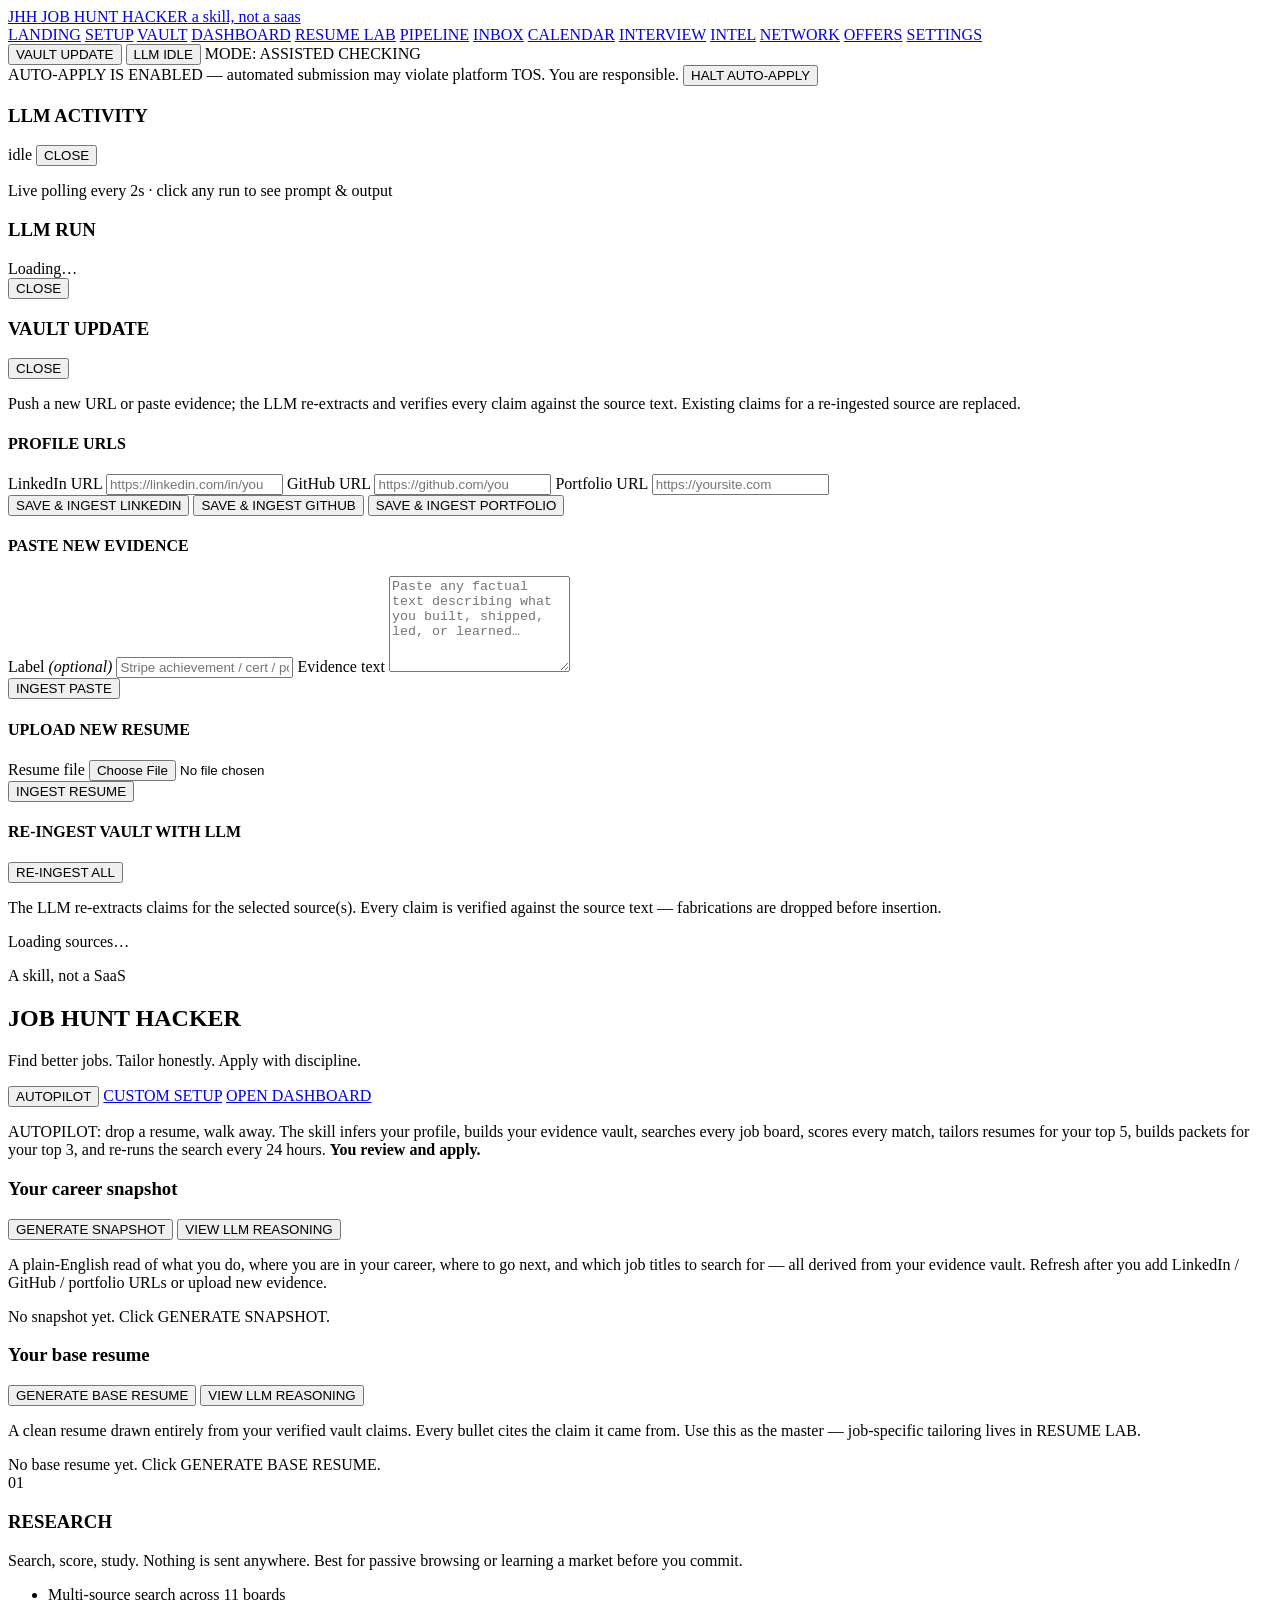
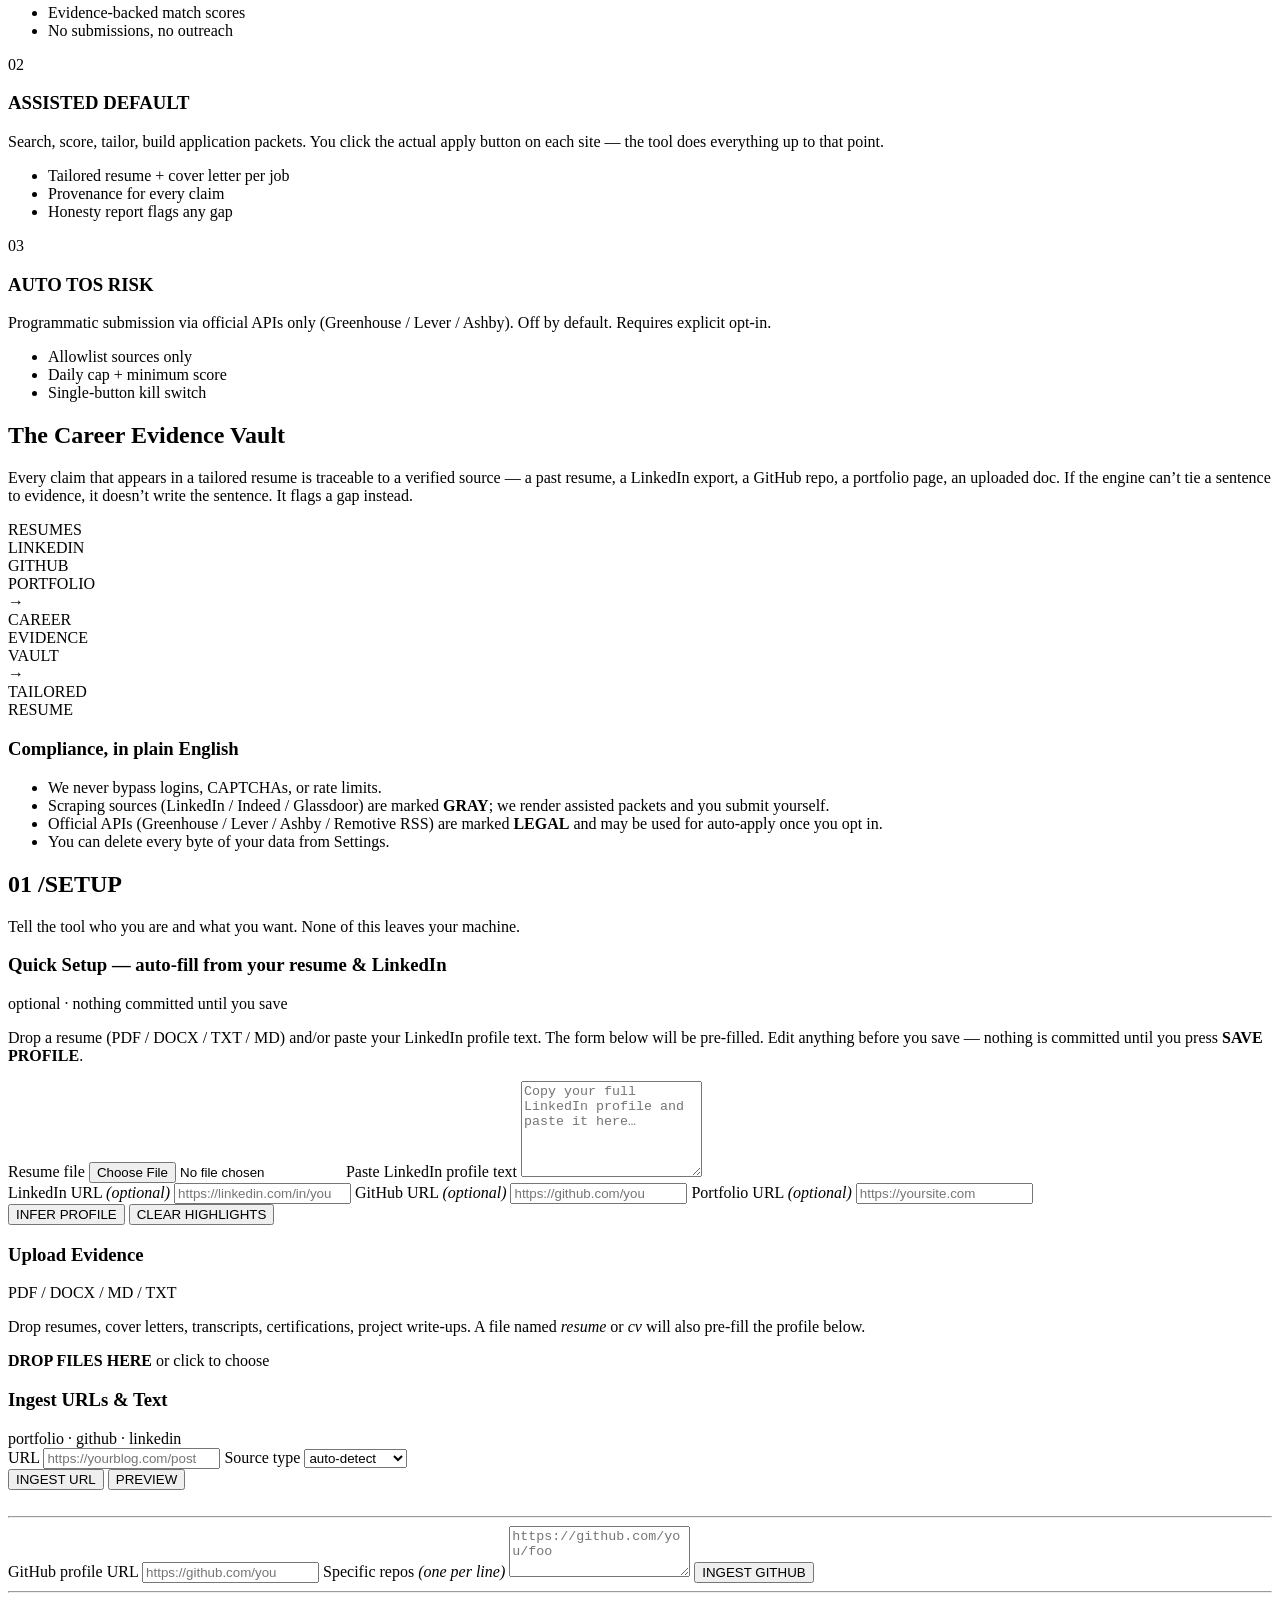
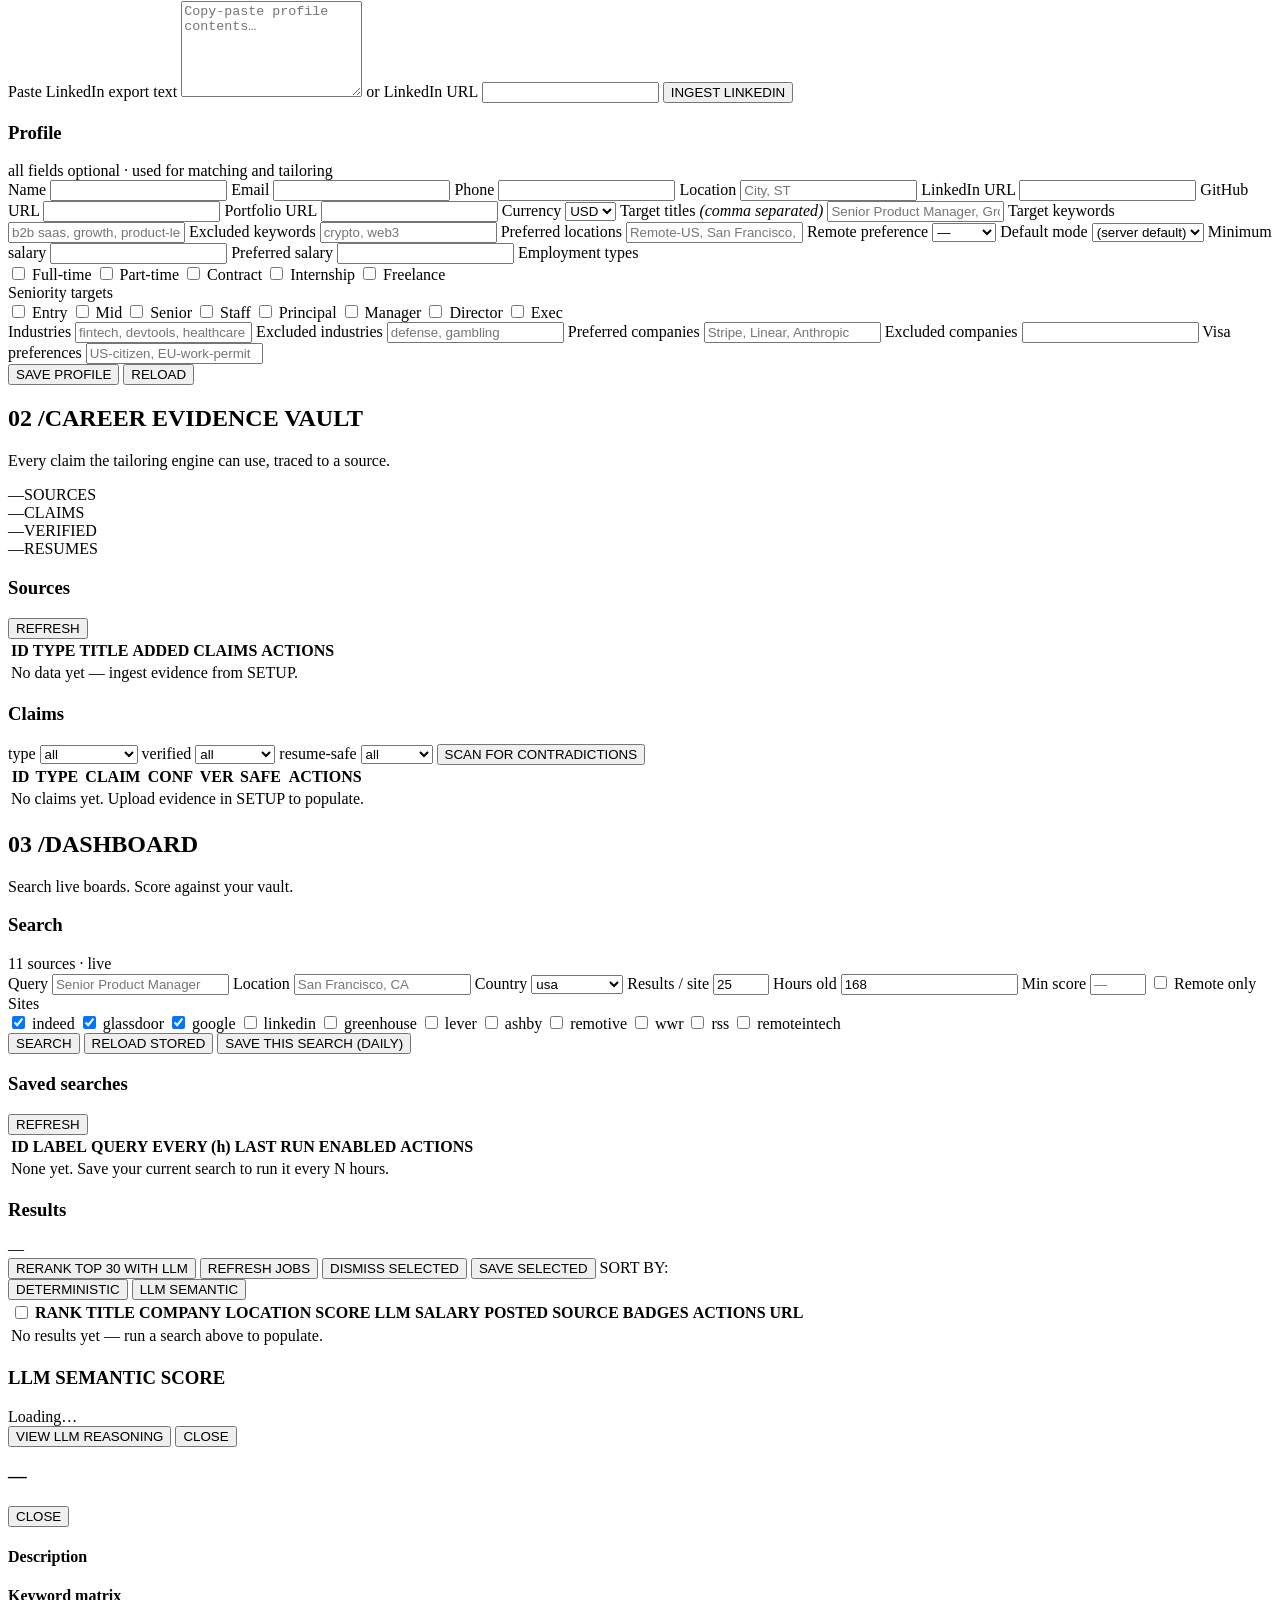
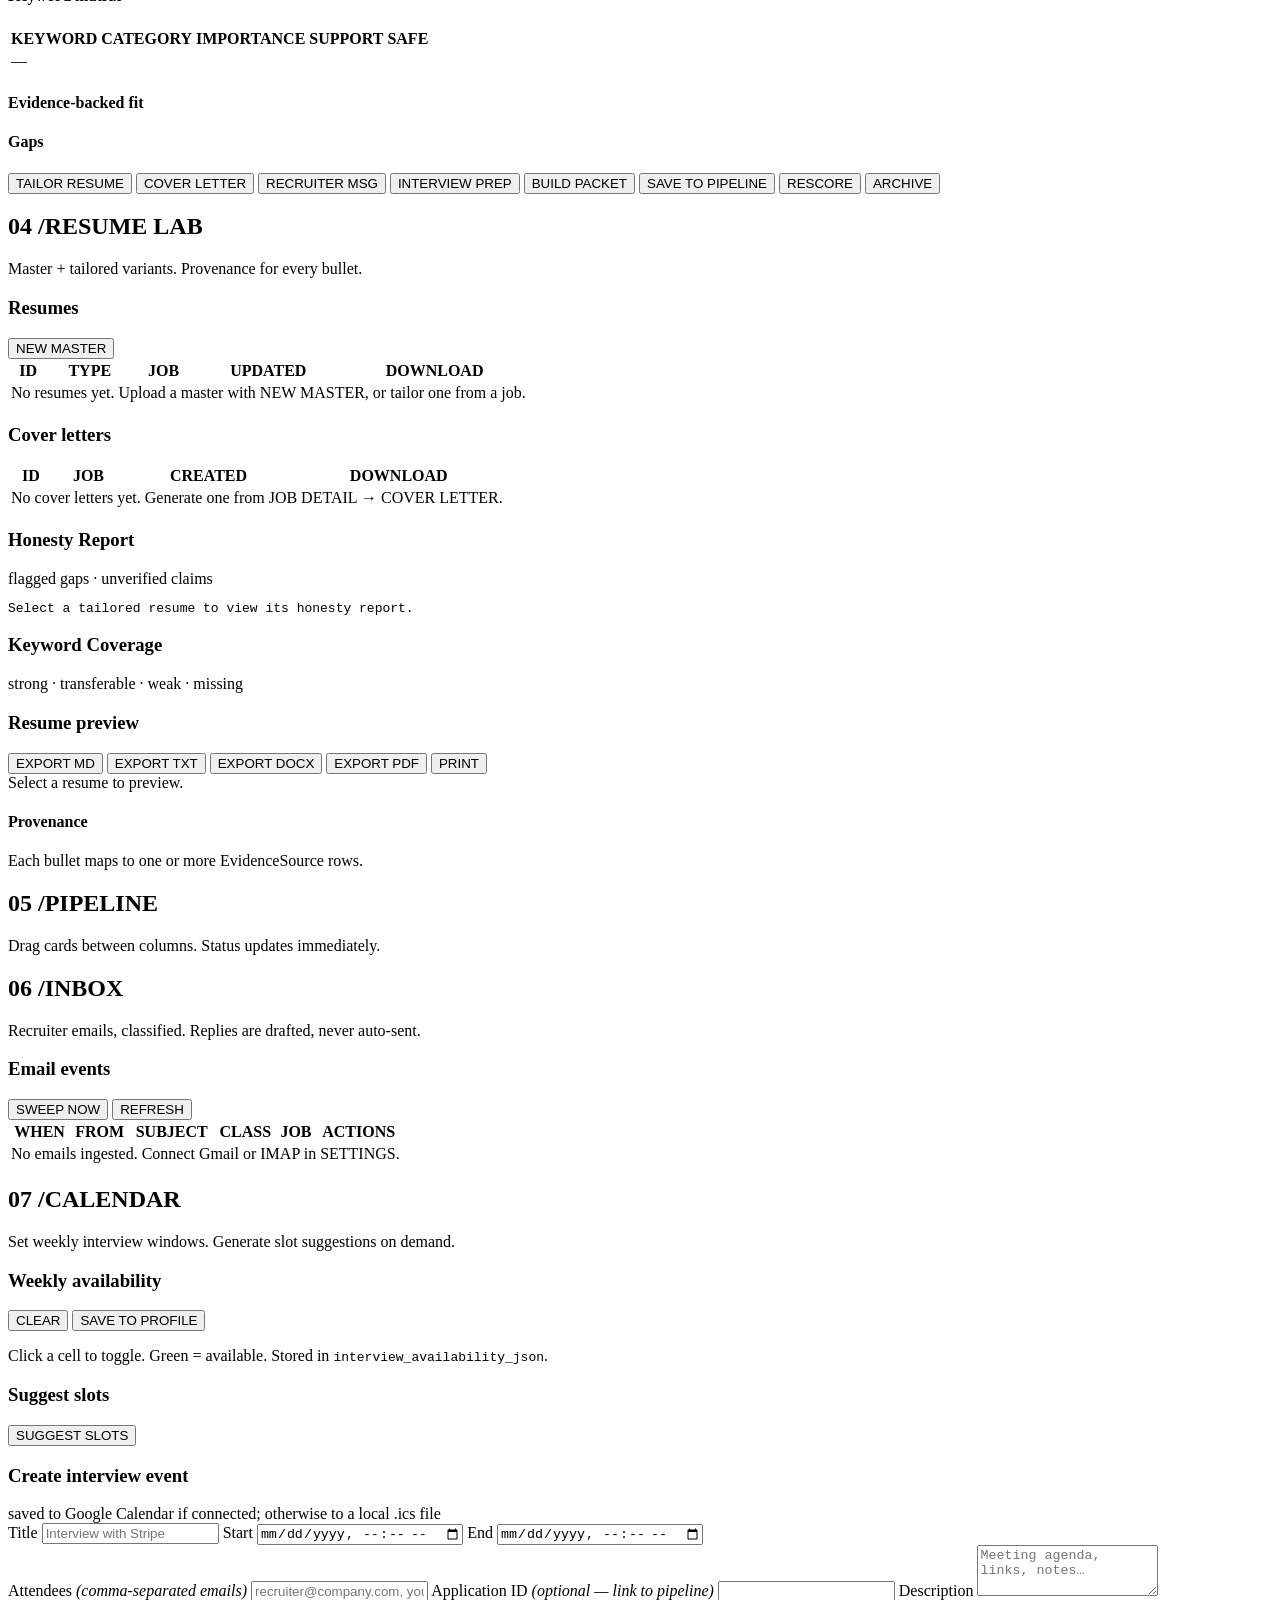
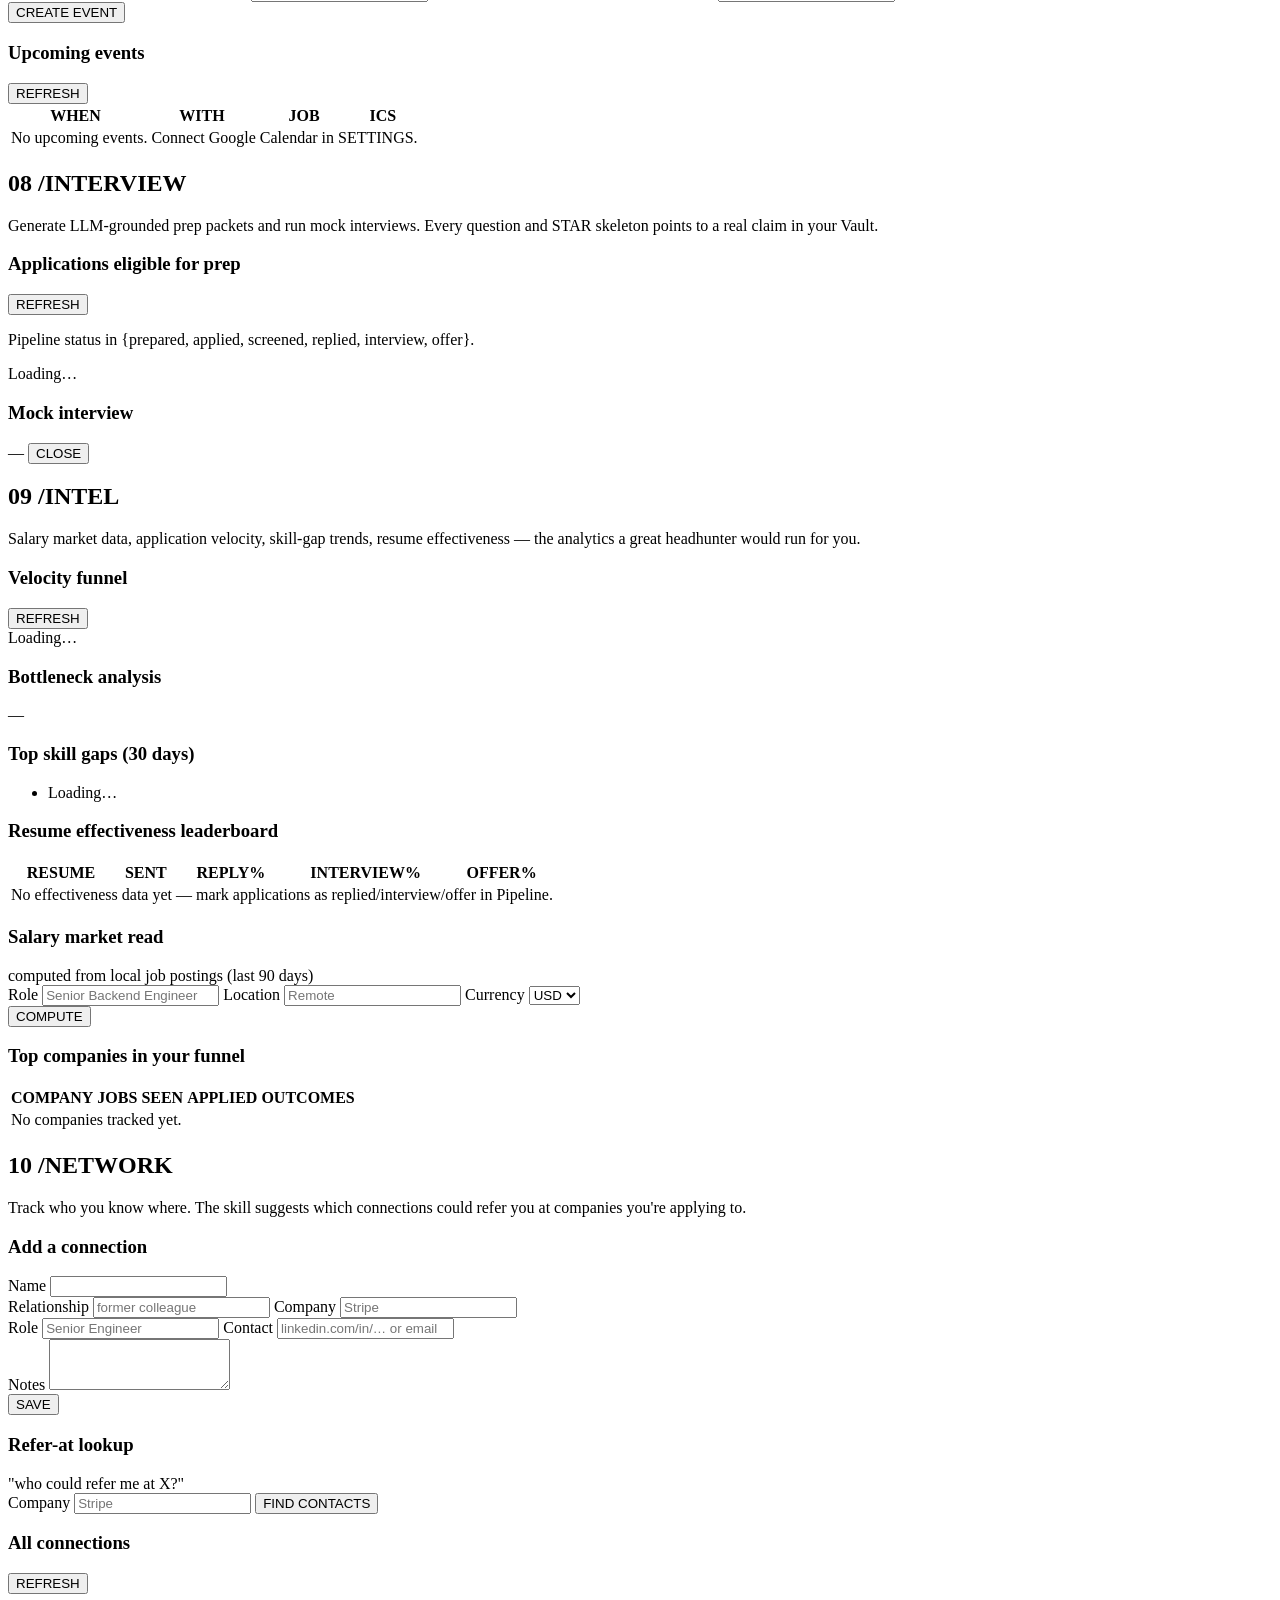
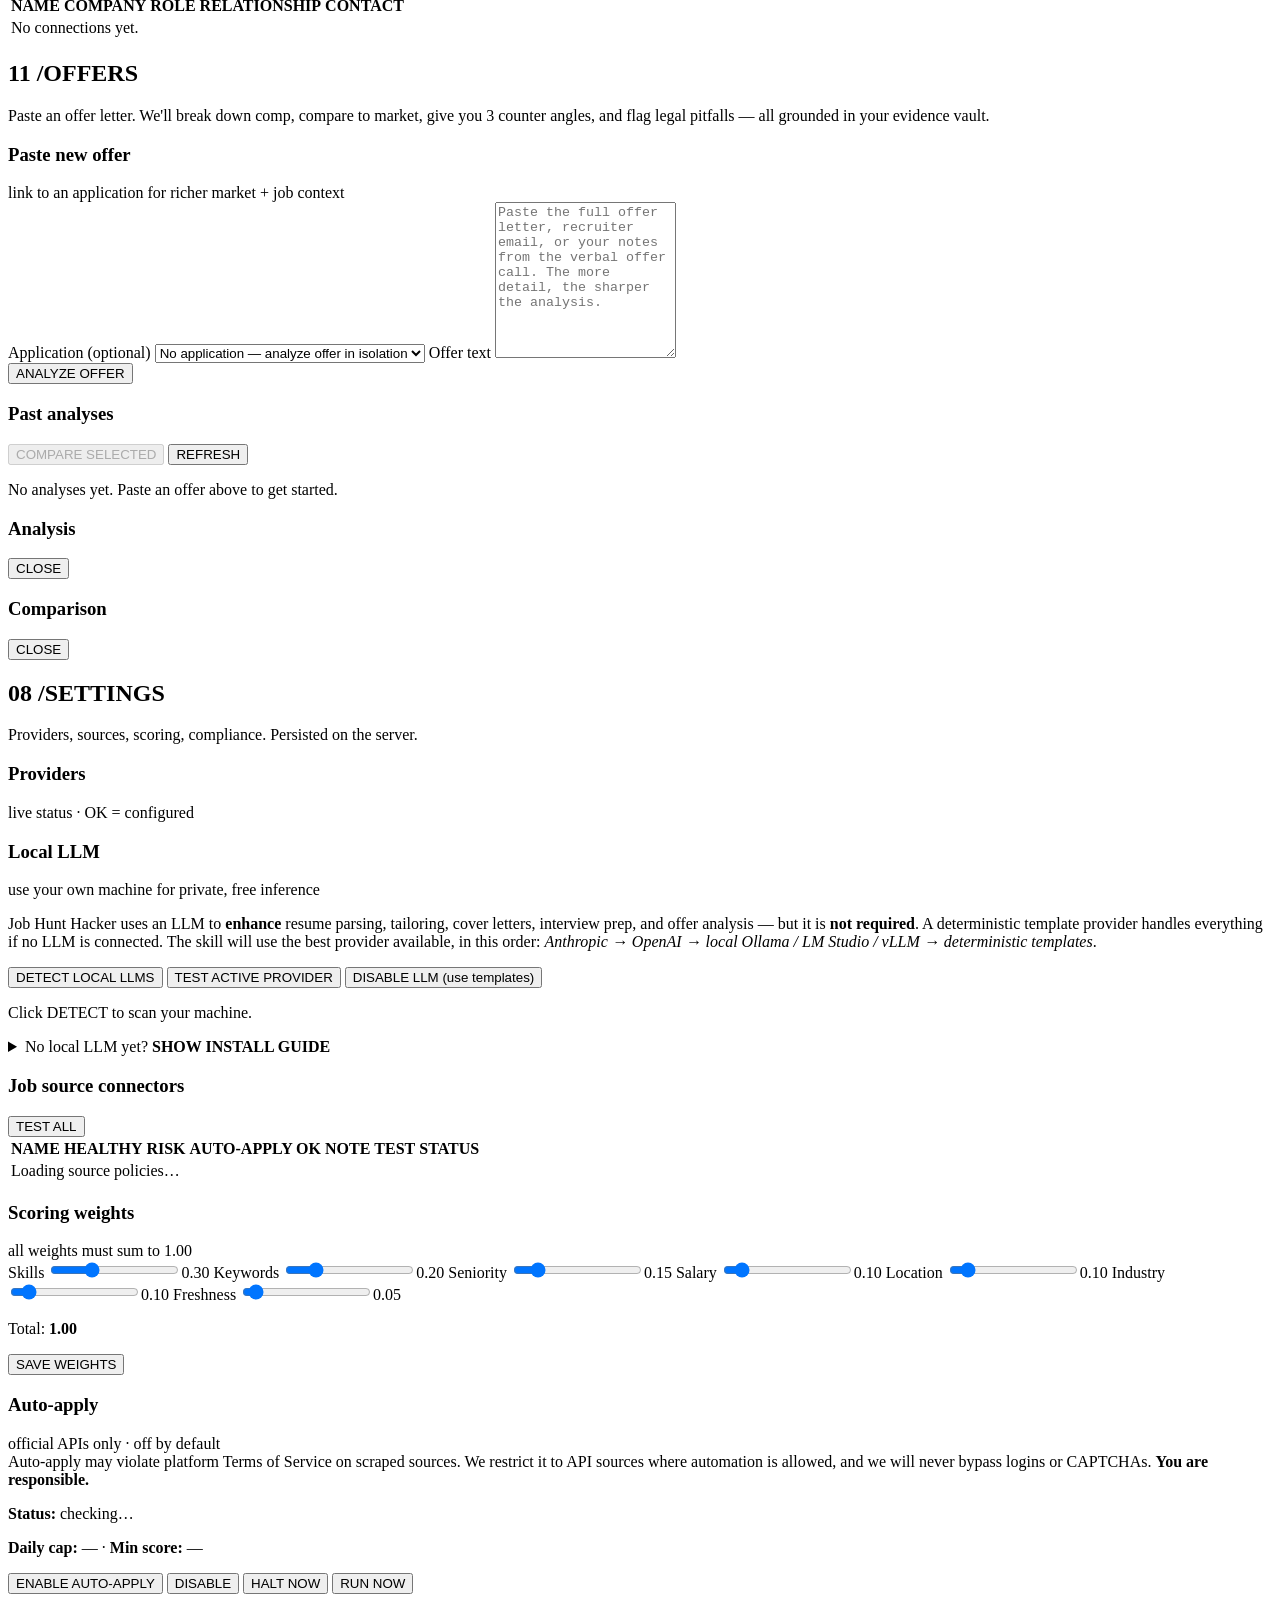
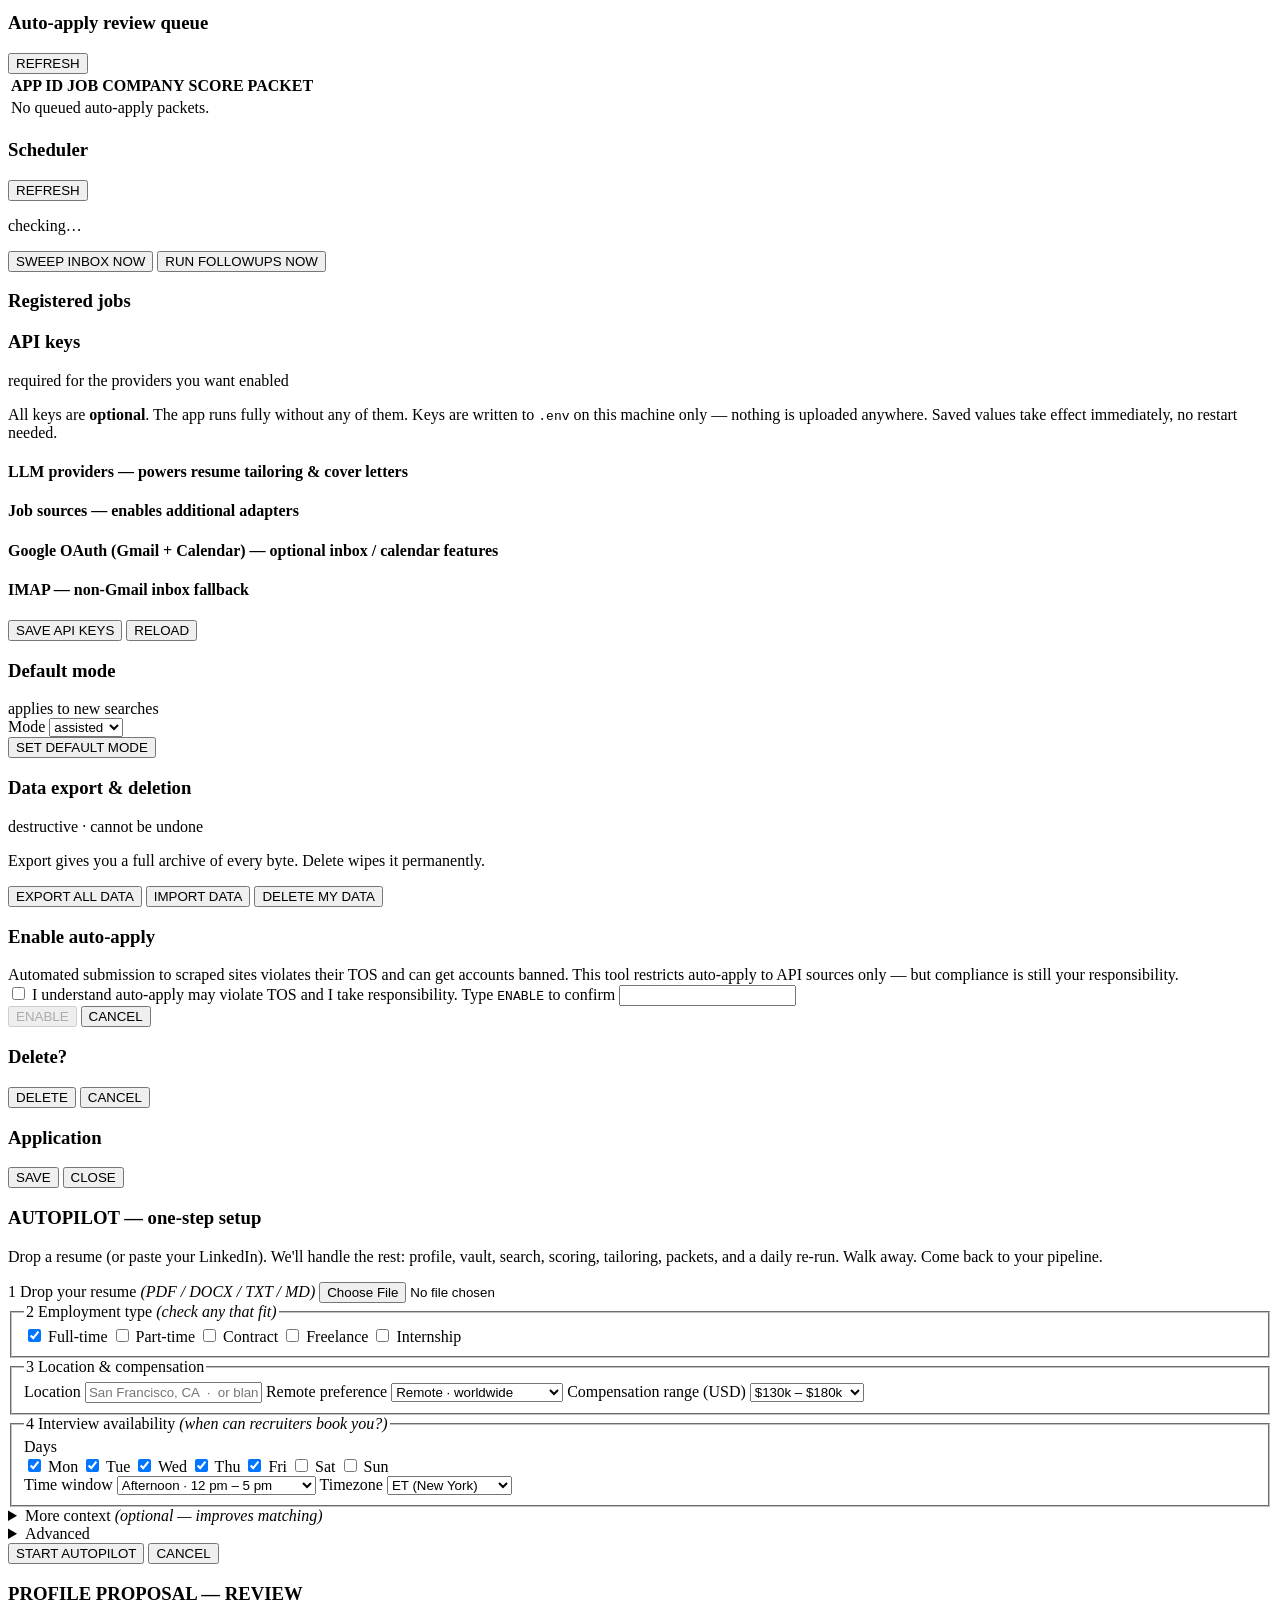
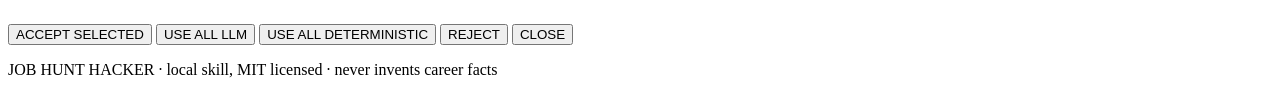
==== commit d1ea862d: "feat: career snapshot + base resume + drag-delete kanban + dismiss/refresh User-requested set of fea" ====
--- a/ui/index.html
+++ b/ui/index.html
@@ -11,7 +11,7 @@
     href="https://fonts.googleapis.com/css2?family=IBM+Plex+Mono:wght@400;500;600;700&family=IBM+Plex+Sans:wght@400;500;600;700&family=IBM+Plex+Serif:wght@400;600;700&display=swap"
     rel="stylesheet"
   />
-  <link rel="stylesheet" href="/styles.css?v=2026060906" />
+  <link rel="stylesheet" href="/styles.css?v=2026060907" />
   <meta http-equiv="Cache-Control" content="no-cache, no-store, must-revalidate" />
   <meta http-equiv="Pragma" content="no-cache" />
   <meta http-equiv="Expires" content="0" />
@@ -191,6 +191,41 @@
         <p id="autopilot-pill" class="autopilot-pill hidden" aria-live="polite"></p>
       </div>
 
+      <!-- ===== CAREER SNAPSHOT — LLM narrative of who you are + next steps ===== -->
+      <section class="card career-snapshot-card" id="career-snapshot-card">
+        <header class="card-head">
+          <h3>Your career snapshot</h3>
+          <div class="form-actions" style="margin:0;">
+            <button class="btn btn-secondary small" id="snapshot-generate-btn">GENERATE SNAPSHOT</button>
+            <button class="btn btn-ghost small hidden" id="snapshot-view-reasoning-btn">VIEW LLM REASONING</button>
+          </div>
+        </header>
+        <p class="muted small">
+          A plain-English read of what you do, where you are in your career, where to go next,
+          and which job titles to search for &mdash; all derived from your evidence vault.
+          Refresh after you add LinkedIn / GitHub / portfolio URLs or upload new evidence.
+        </p>
+        <div id="snapshot-empty" class="snapshot-empty muted small">No snapshot yet. Click GENERATE SNAPSHOT.</div>
+        <div id="snapshot-body" class="snapshot-body hidden"></div>
+      </section>
+
+      <!-- ===== BASE RESUME — viewable LLM-built resume from vault ===== -->
+      <section class="card base-resume-card" id="base-resume-card">
+        <header class="card-head">
+          <h3>Your base resume</h3>
+          <div class="form-actions" style="margin:0;">
+            <button class="btn btn-secondary small" id="base-resume-generate-btn">GENERATE BASE RESUME</button>
+            <button class="btn btn-ghost small hidden" id="base-resume-view-reasoning-btn">VIEW LLM REASONING</button>
+          </div>
+        </header>
+        <p class="muted small">
+          A clean resume drawn entirely from your verified vault claims. Every bullet cites the
+          claim it came from. Use this as the master &mdash; job-specific tailoring lives in RESUME LAB.
+        </p>
+        <div id="base-resume-empty" class="base-resume-empty muted small">No base resume yet. Click GENERATE BASE RESUME.</div>
+        <div id="base-resume-body" class="base-resume-body hidden"></div>
+      </section>
+
       <div class="mode-grid" role="list">
         <article class="card mode-card" role="listitem">
           <header>
@@ -635,6 +670,19 @@
             RERANK TOP 30 WITH LLM
           </button>
           <span id="llm-rerank-status" class="muted small"></span>
+          <button class="btn btn-secondary small" type="button" id="jobs-refresh-btn"
+            title="Re-run the search (excluding dismissed jobs) and bring in new postings.">
+            REFRESH JOBS
+          </button>
+          <span id="jobs-refresh-status" class="muted small"></span>
+          <button class="btn btn-warn small hidden" type="button" id="jobs-dismiss-selected"
+            title="Mark the selected rows as dismissed. They'll be excluded from future REFRESH calls.">
+            DISMISS SELECTED
+          </button>
+          <button class="btn btn-secondary small hidden" type="button" id="jobs-save-selected"
+            title="Move the selected jobs into the pipeline as saved applications.">
+            SAVE SELECTED
+          </button>
           <span class="muted small" style="margin-left:auto;">SORT BY:</span>
           <div class="sort-toggle" role="group" aria-label="Sort jobs by">
             <button class="btn btn-secondary small sort-toggle-btn is-active"
@@ -653,12 +701,13 @@
           <table class="data-table results" id="results-table">
             <thead>
               <tr>
+                <th><input type="checkbox" id="jobs-select-all" title="Select all visible rows" /></th>
                 <th>RANK</th><th>TITLE</th><th>COMPANY</th><th>LOCATION</th>
                 <th>SCORE</th><th>LLM</th><th>SALARY</th><th>POSTED</th><th>SOURCE</th>
                 <th>BADGES</th><th>ACTIONS</th><th>URL</th>
               </tr>
             </thead>
-            <tbody><tr><td colspan="12" class="empty">No results yet &mdash; run a search above to populate.</td></tr></tbody>
+            <tbody><tr><td colspan="13" class="empty">No results yet &mdash; run a search above to populate.</td></tr></tbody>
           </table>
         </div>
       </section>
@@ -1364,6 +1413,20 @@
       <div class="form-actions">
         <button class="btn btn-warn"  id="aa-confirm-btn" disabled>ENABLE</button>
         <button class="btn btn-ghost" id="aa-cancel-btn">CANCEL</button>
+      </div>
+    </div>
+  </div>
+
+  <!-- =========================================================
+       DELETE CONFIRMATION MODAL — used for kanban drag-out delete
+       ========================================================= -->
+  <div id="confirm-delete-modal" class="modal hidden" role="dialog" aria-modal="true" aria-labelledby="confirm-delete-title">
+    <div class="modal-card confirm-delete-card">
+      <h3 id="confirm-delete-title">Delete?</h3>
+      <p id="confirm-delete-detail" class="muted small"></p>
+      <div class="form-actions">
+        <button class="btn btn-warn"  type="button" id="confirm-delete-yes">DELETE</button>
+        <button class="btn btn-ghost" type="button" id="confirm-delete-no">CANCEL</button>
       </div>
     </div>
   </div>
@@ -1571,6 +1634,6 @@
     <p>JOB&nbsp;HUNT&nbsp;HACKER &middot; local skill, MIT licensed &middot; never invents career facts</p>
   </footer>
 
-  <script src="/app.js?v=2026060906" defer></script>
+  <script src="/app.js?v=2026060907" defer></script>
 </body>
 </html>
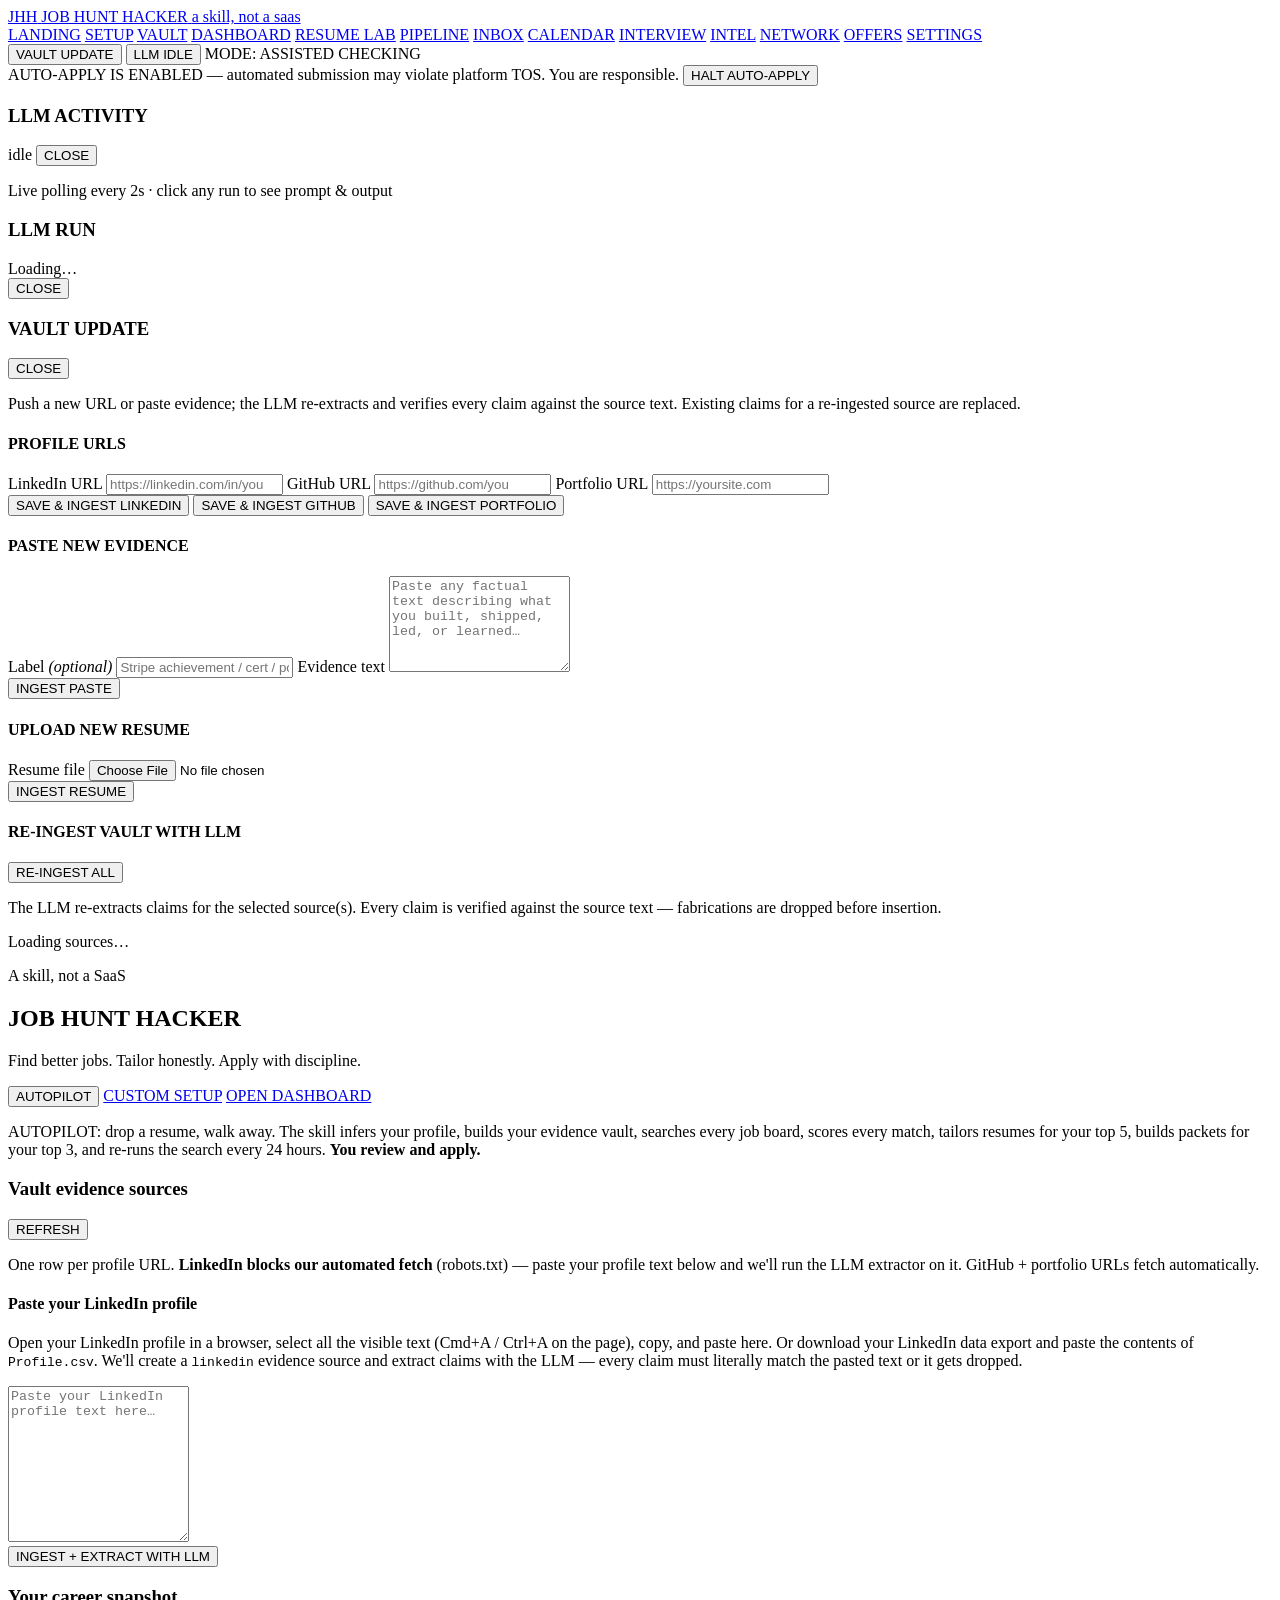
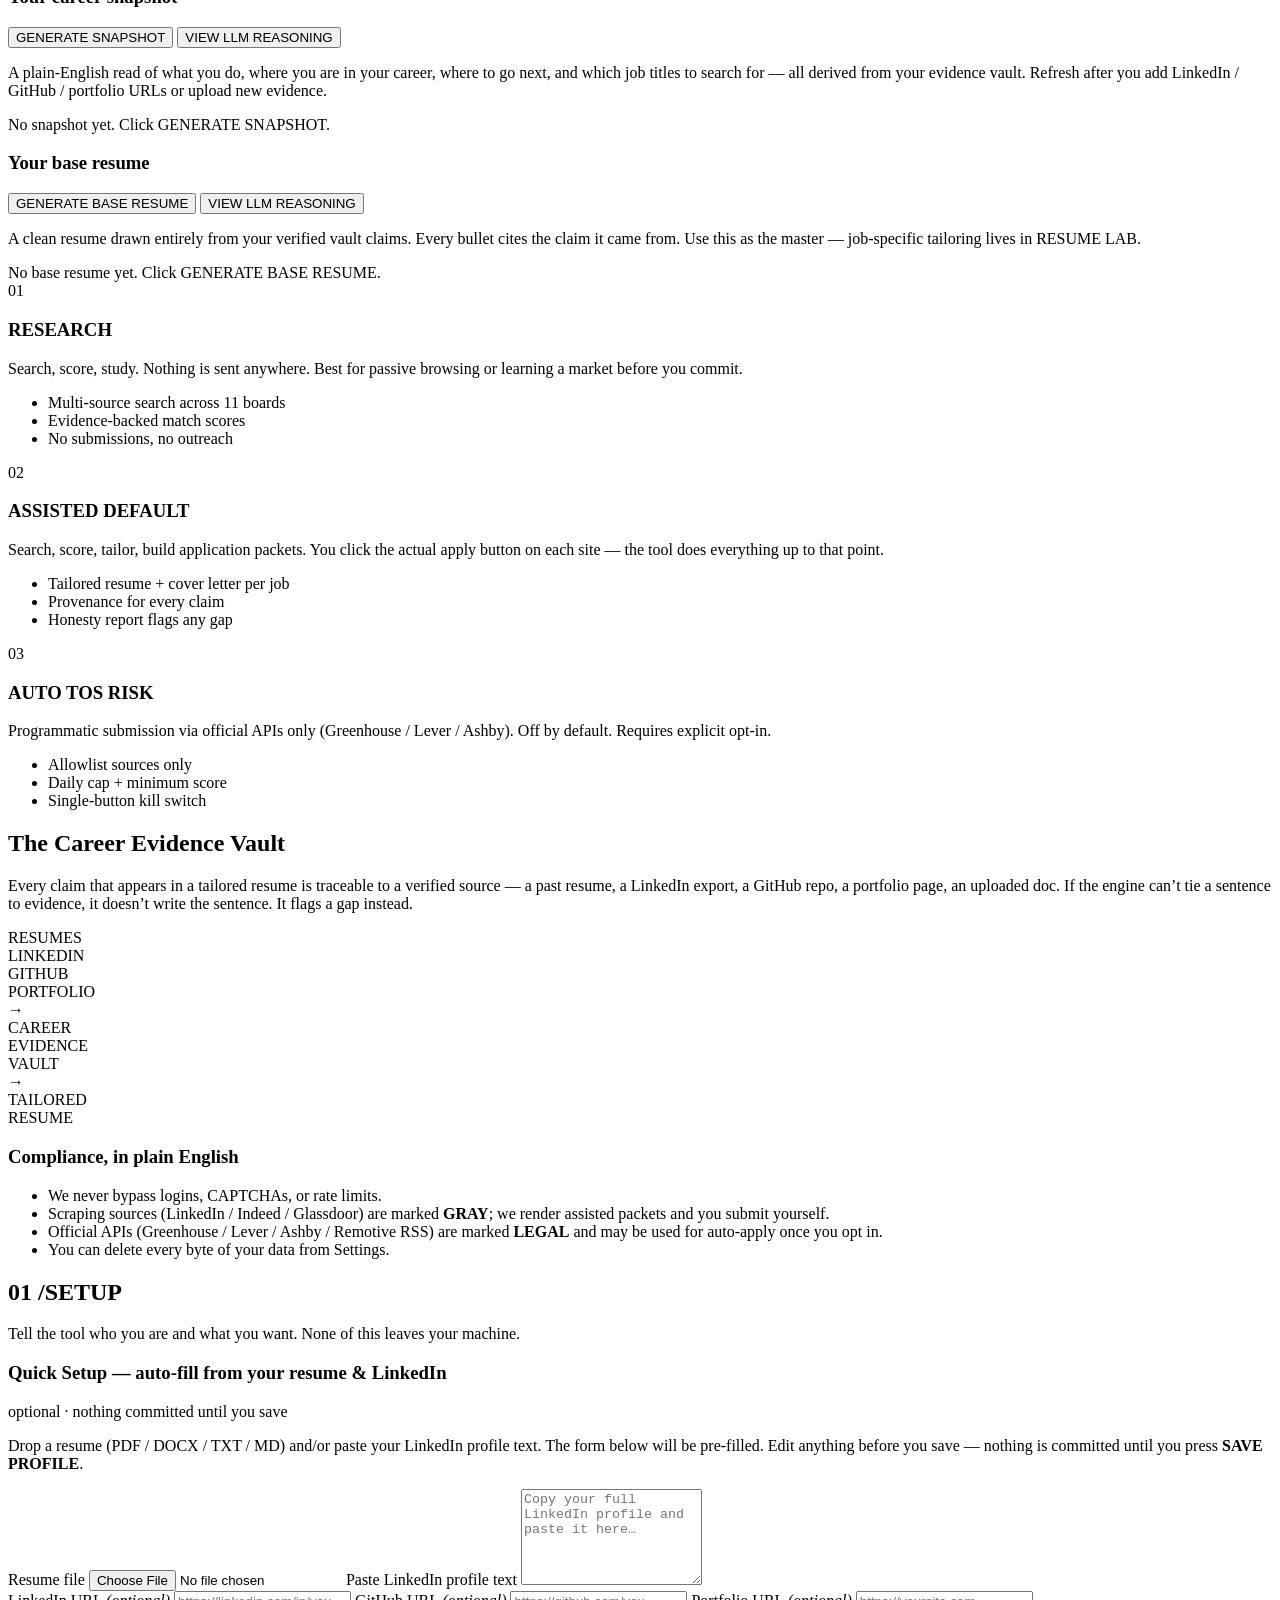
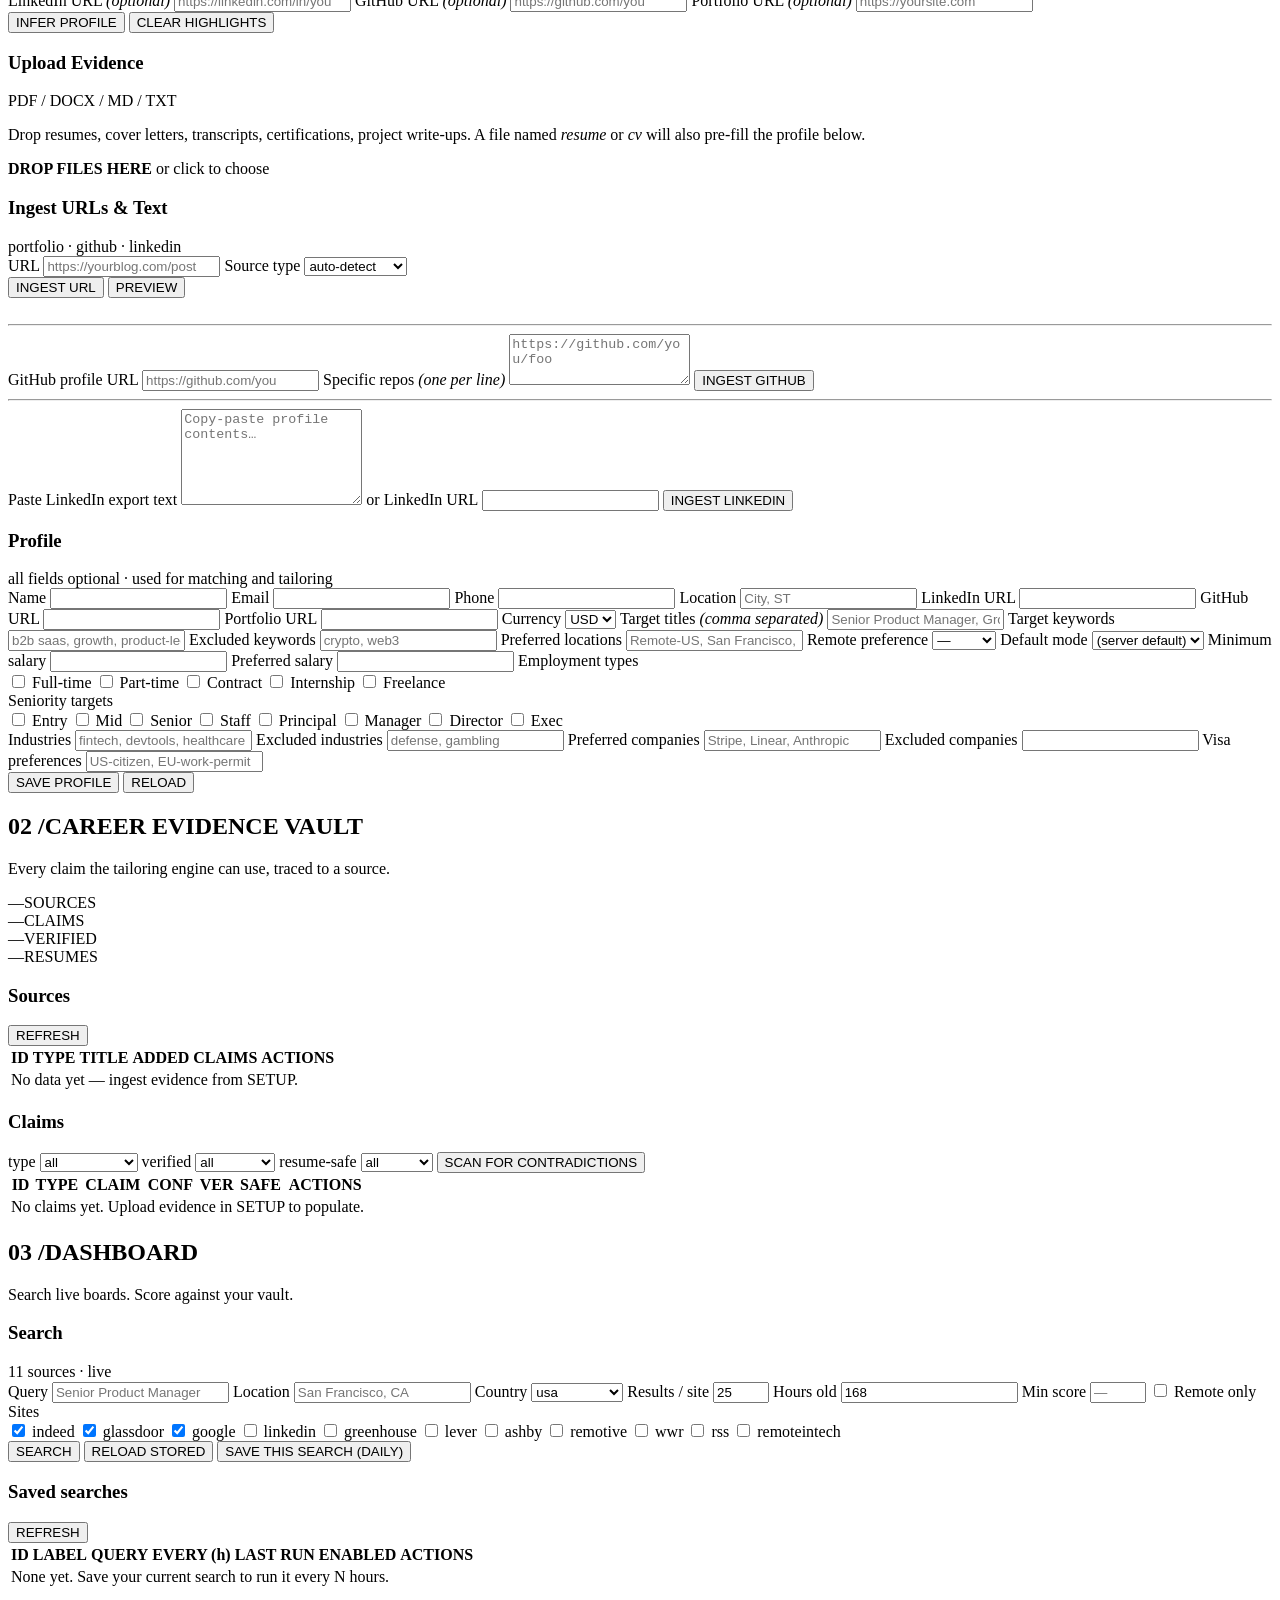
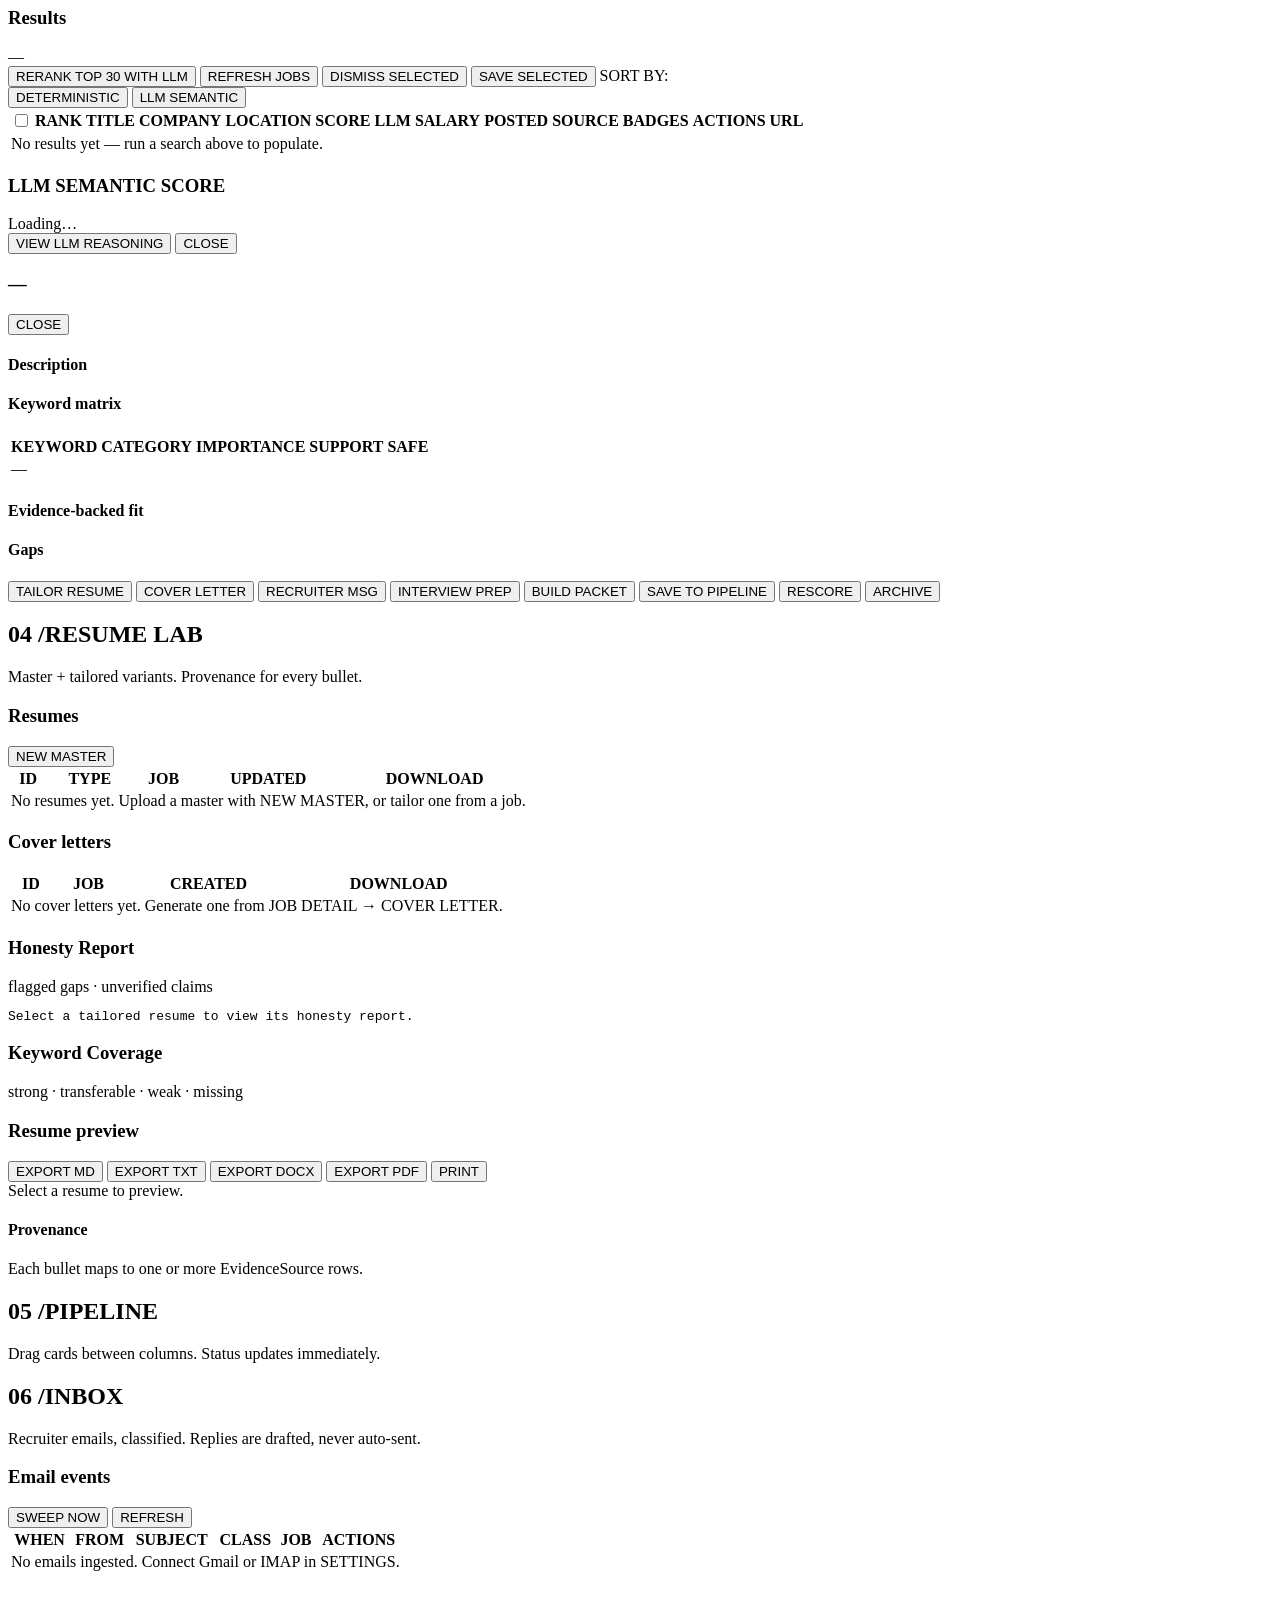
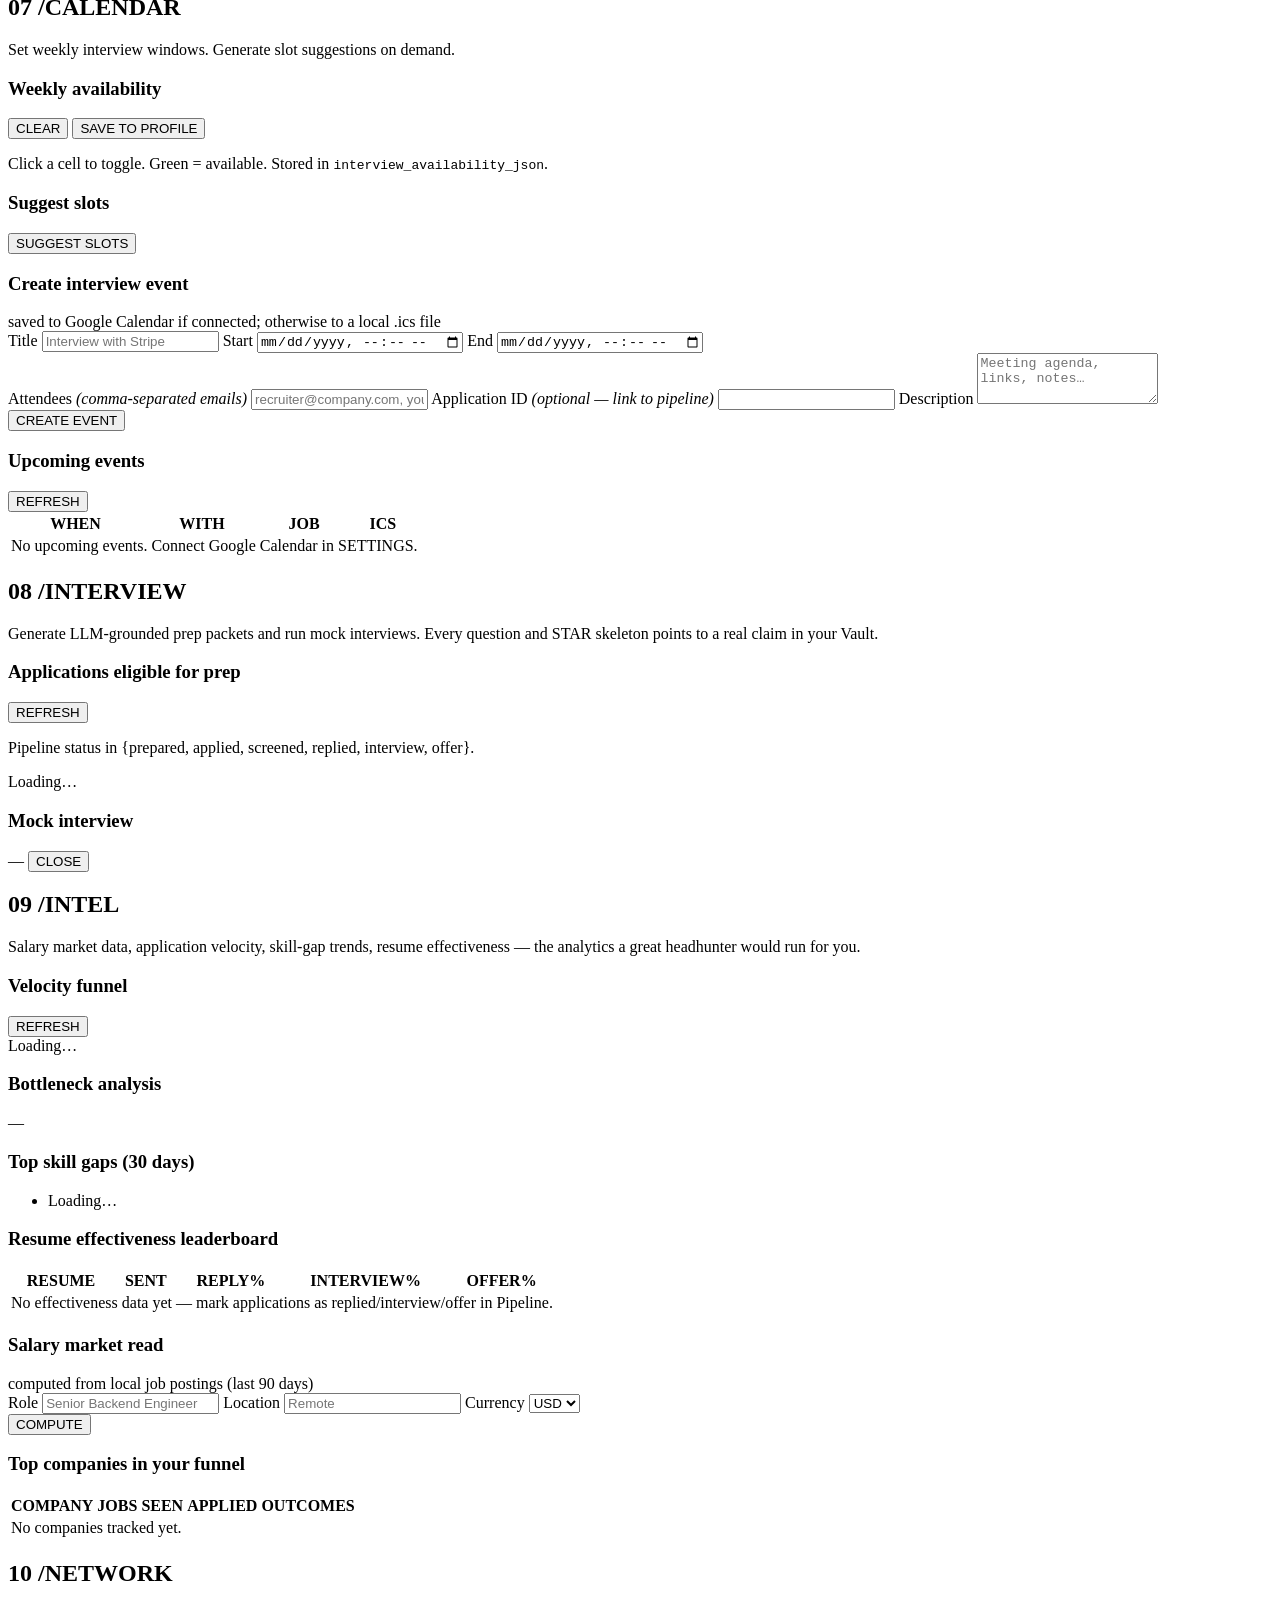
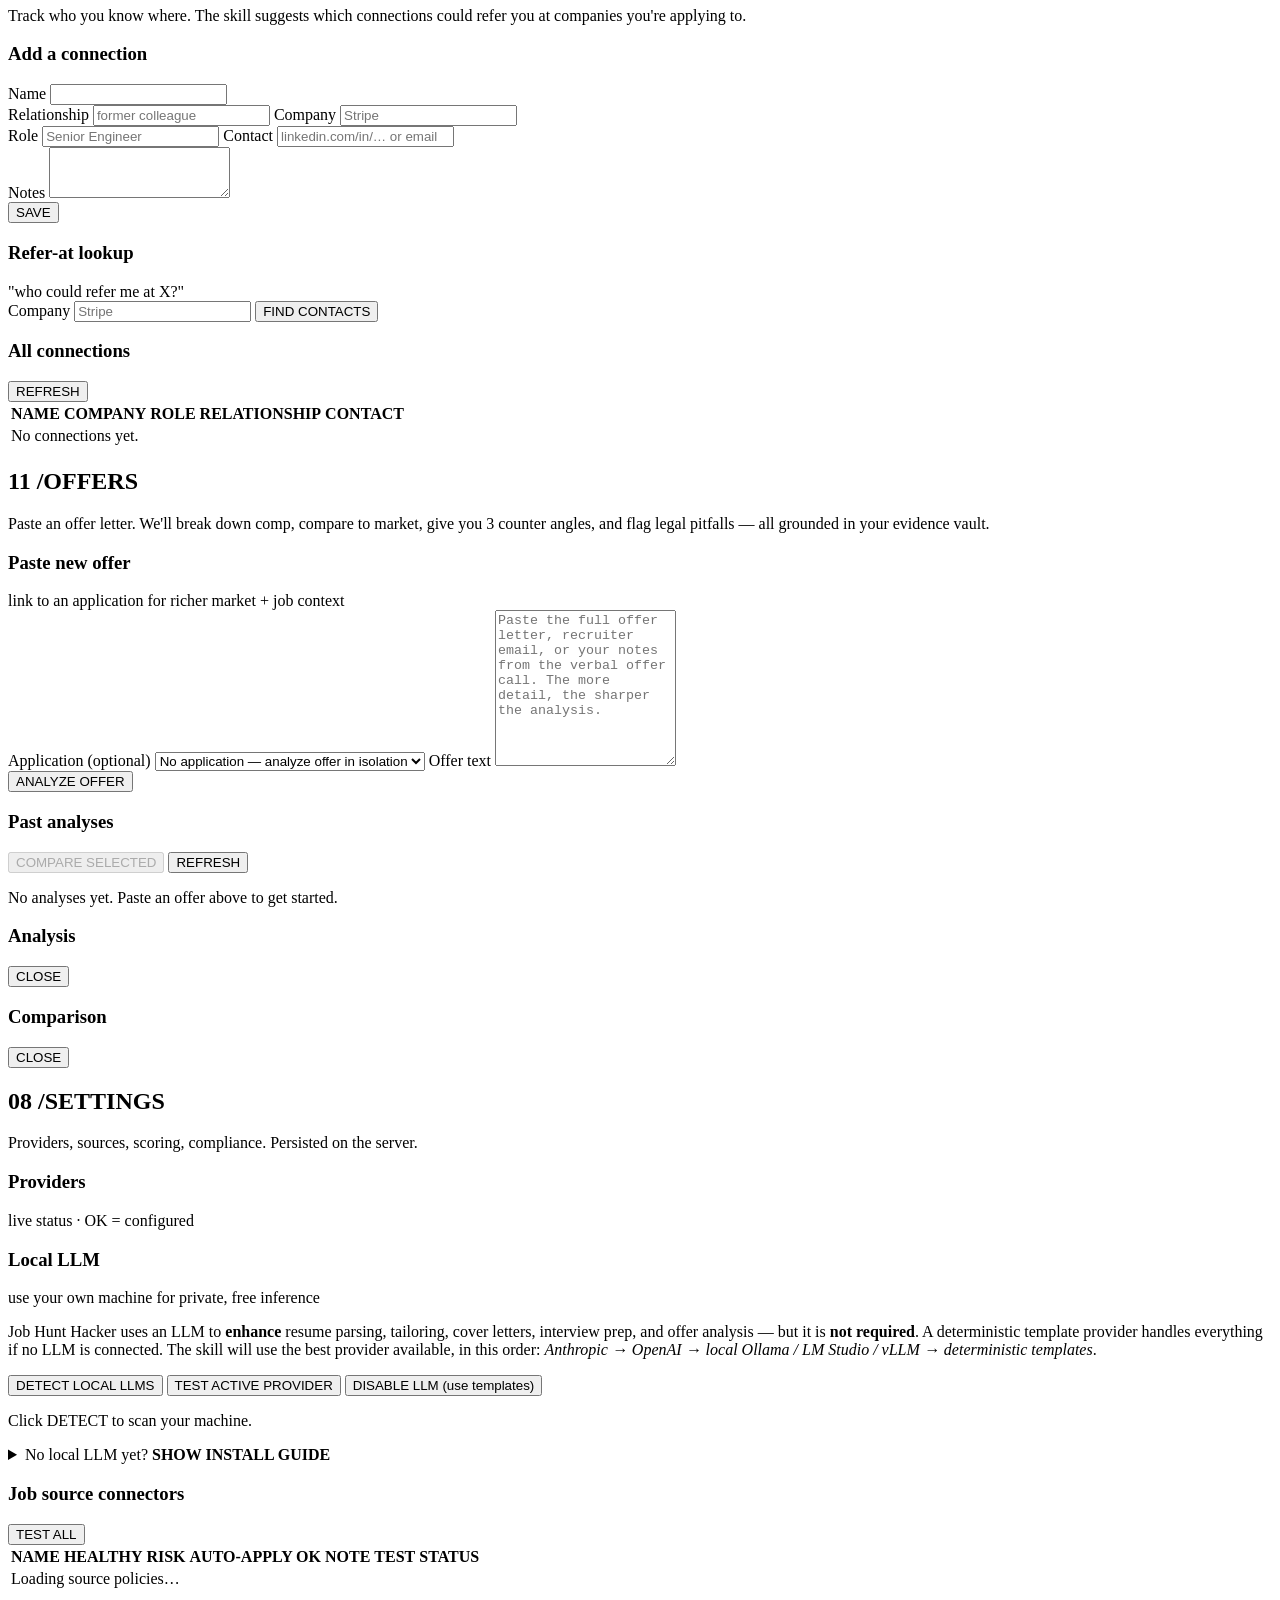
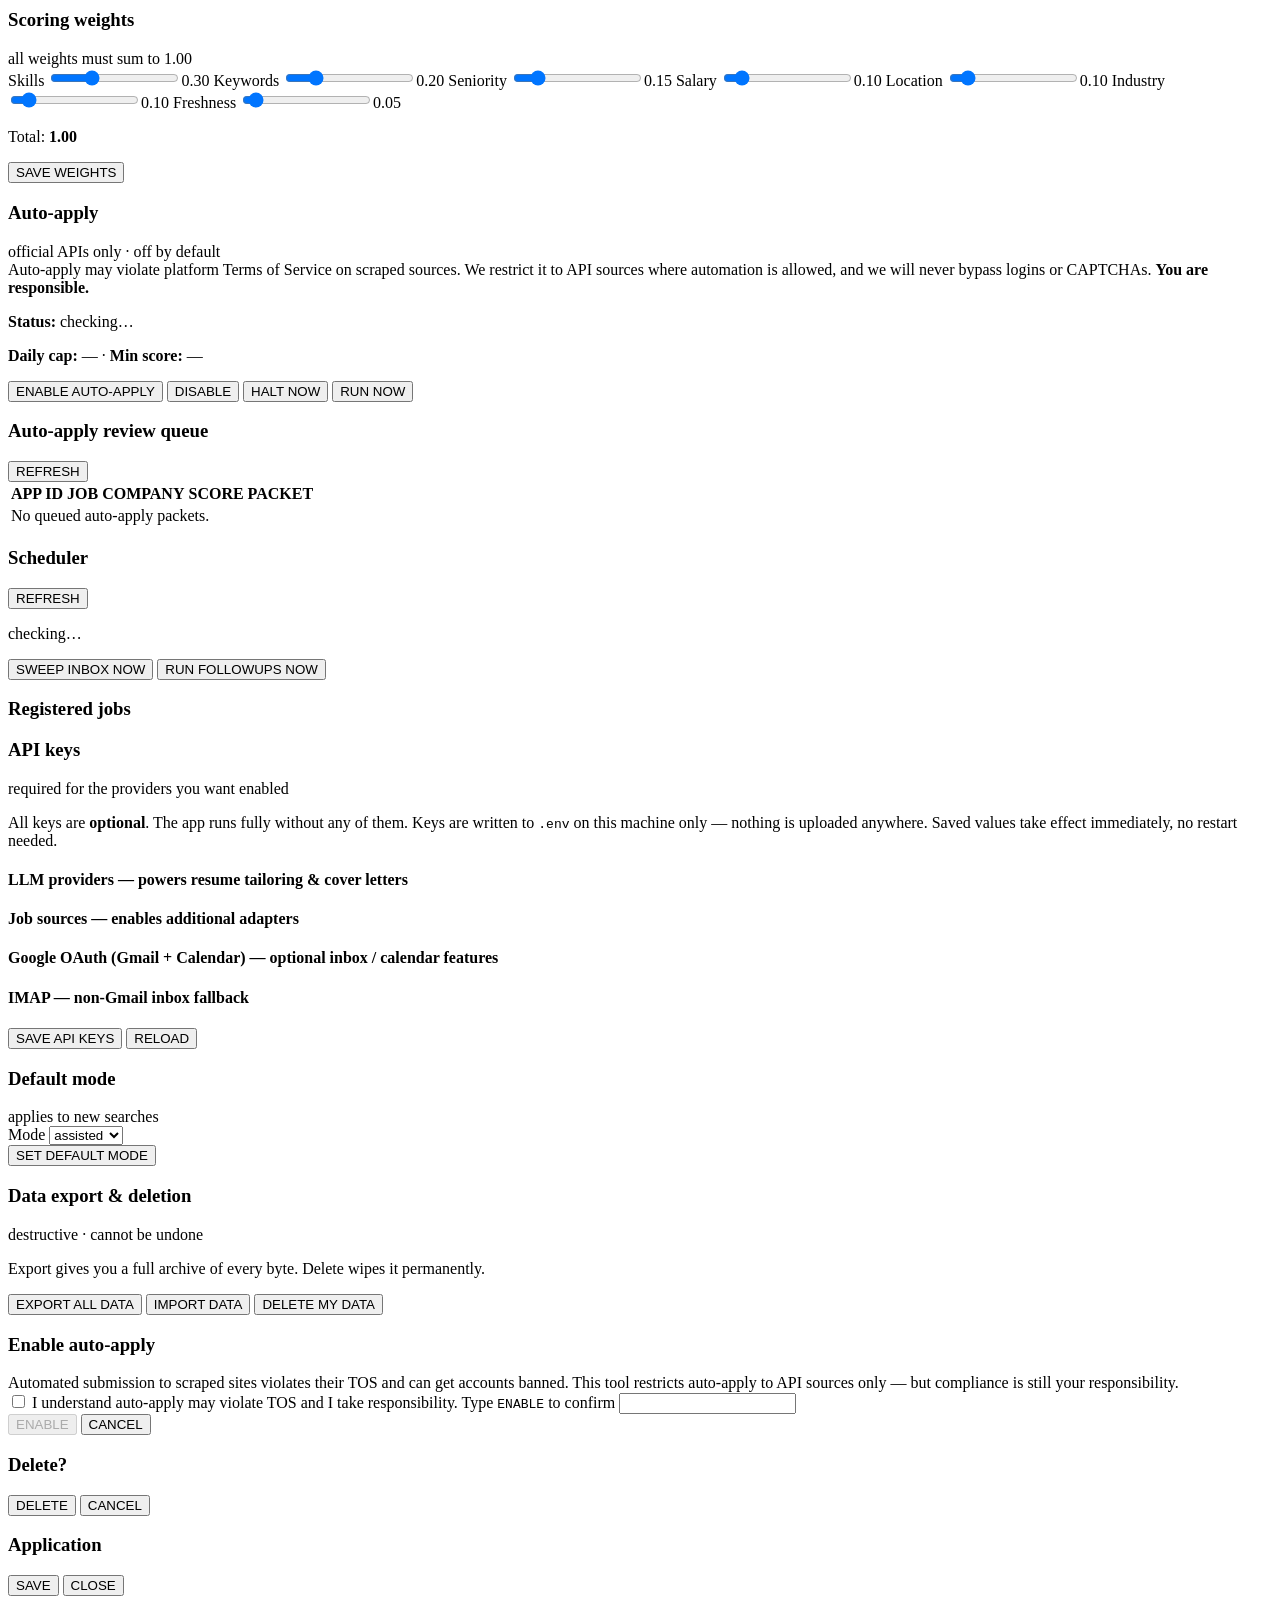
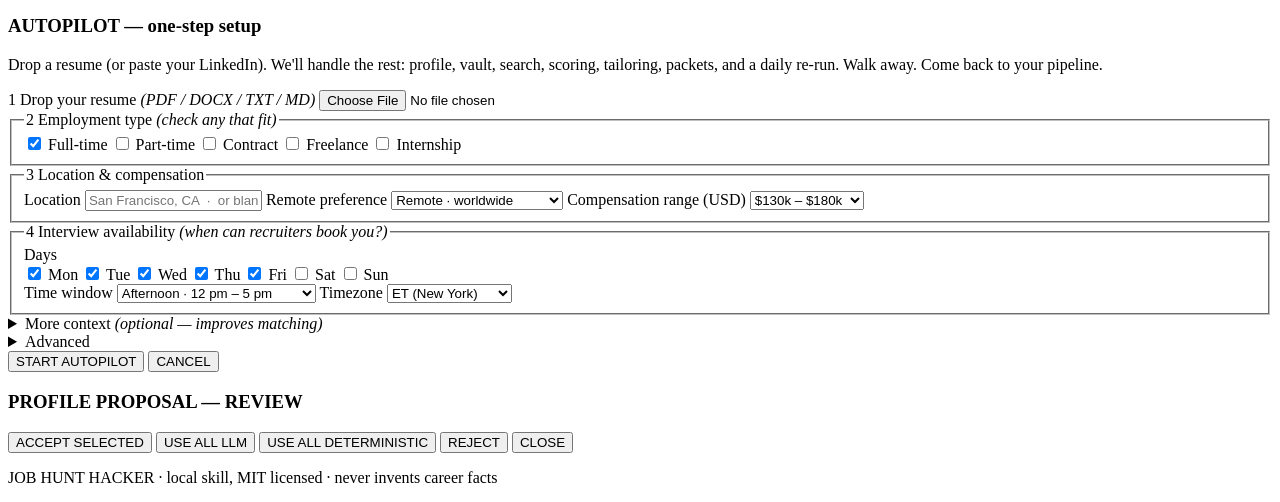
==== commit 1401f9e3: "feat: LinkedIn paste UI + url-ingest-status surface LinkedIn's robots.txt blocks our automated profi" ====
--- a/ui/index.html
+++ b/ui/index.html
@@ -11,7 +11,7 @@
     href="https://fonts.googleapis.com/css2?family=IBM+Plex+Mono:wght@400;500;600;700&family=IBM+Plex+Sans:wght@400;500;600;700&family=IBM+Plex+Serif:wght@400;600;700&display=swap"
     rel="stylesheet"
   />
-  <link rel="stylesheet" href="/styles.css?v=2026060907" />
+  <link rel="stylesheet" href="/styles.css?v=2026060908" />
   <meta http-equiv="Cache-Control" content="no-cache, no-store, must-revalidate" />
   <meta http-equiv="Pragma" content="no-cache" />
   <meta http-equiv="Expires" content="0" />
@@ -191,6 +191,39 @@
         <p id="autopilot-pill" class="autopilot-pill hidden" aria-live="polite"></p>
       </div>
 
+      <!-- ===== URL INGEST STATUS — surfaces robots-blocked LinkedIn so the user knows to paste ===== -->
+      <section class="card url-ingest-card hidden" id="url-ingest-card">
+        <header class="card-head">
+          <h3>Vault evidence sources</h3>
+          <button class="btn btn-ghost small" id="url-ingest-refresh-btn">REFRESH</button>
+        </header>
+        <p class="muted small">
+          One row per profile URL. <strong>LinkedIn blocks our automated
+          fetch</strong> (robots.txt) — paste your profile text below
+          and we'll run the LLM extractor on it. GitHub + portfolio URLs
+          fetch automatically.
+        </p>
+        <ul id="url-ingest-list" class="url-ingest-list"></ul>
+
+        <div id="linkedin-paste-block" class="linkedin-paste-block hidden">
+          <h4>Paste your LinkedIn profile</h4>
+          <p class="muted small">
+            Open your LinkedIn profile in a browser, select all the visible text
+            (Cmd+A / Ctrl+A on the page), copy, and paste here. Or download your
+            LinkedIn data export and paste the contents of <code>Profile.csv</code>.
+            We'll create a <code>linkedin</code> evidence source and extract claims
+            with the LLM — every claim must literally match the pasted text or
+            it gets dropped.
+          </p>
+          <textarea id="linkedin-paste-text" rows="10"
+            placeholder="Paste your LinkedIn profile text here…"></textarea>
+          <div class="form-actions">
+            <button class="btn btn-primary" type="button" id="linkedin-paste-ingest">INGEST + EXTRACT WITH LLM</button>
+            <span id="linkedin-paste-status" class="muted small"></span>
+          </div>
+        </div>
+      </section>
+
       <!-- ===== CAREER SNAPSHOT — LLM narrative of who you are + next steps ===== -->
       <section class="card career-snapshot-card" id="career-snapshot-card">
         <header class="card-head">
@@ -1634,6 +1667,6 @@
     <p>JOB&nbsp;HUNT&nbsp;HACKER &middot; local skill, MIT licensed &middot; never invents career facts</p>
   </footer>
 
-  <script src="/app.js?v=2026060907" defer></script>
+  <script src="/app.js?v=2026060908" defer></script>
 </body>
 </html>
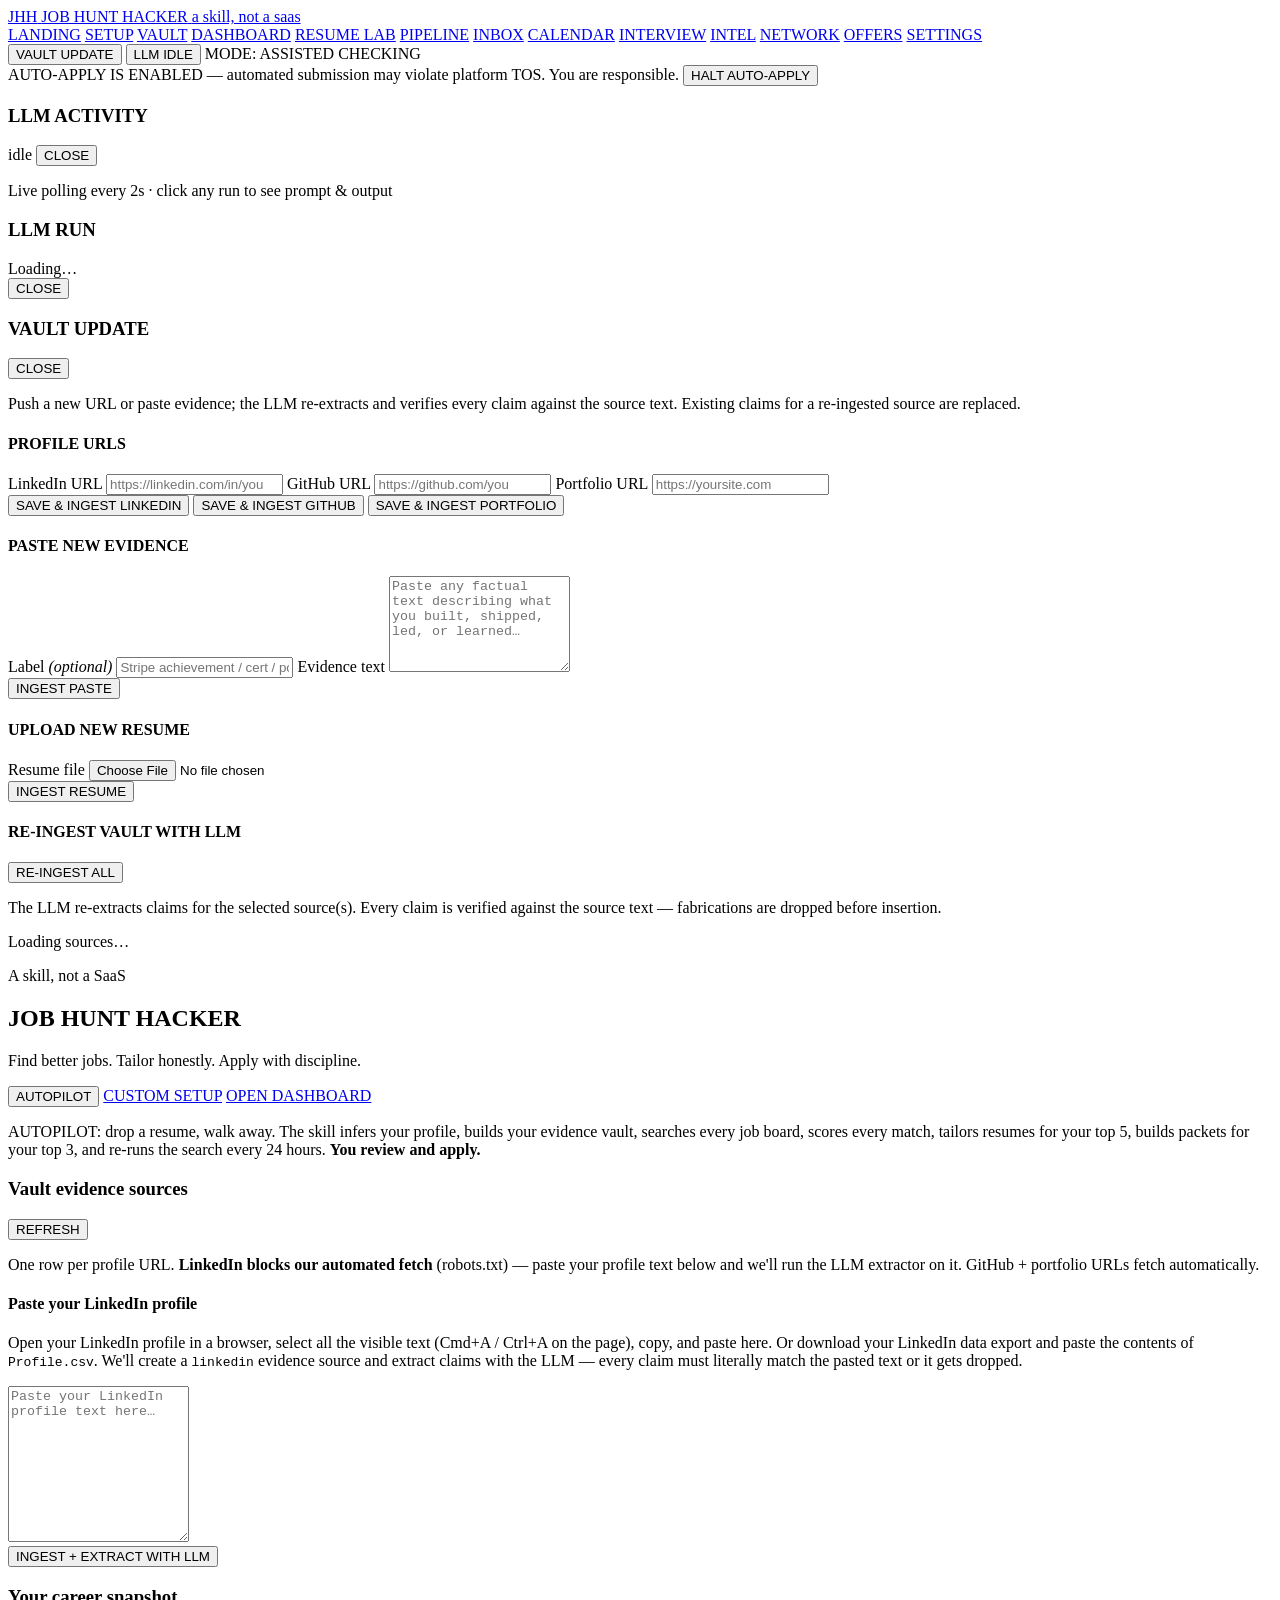
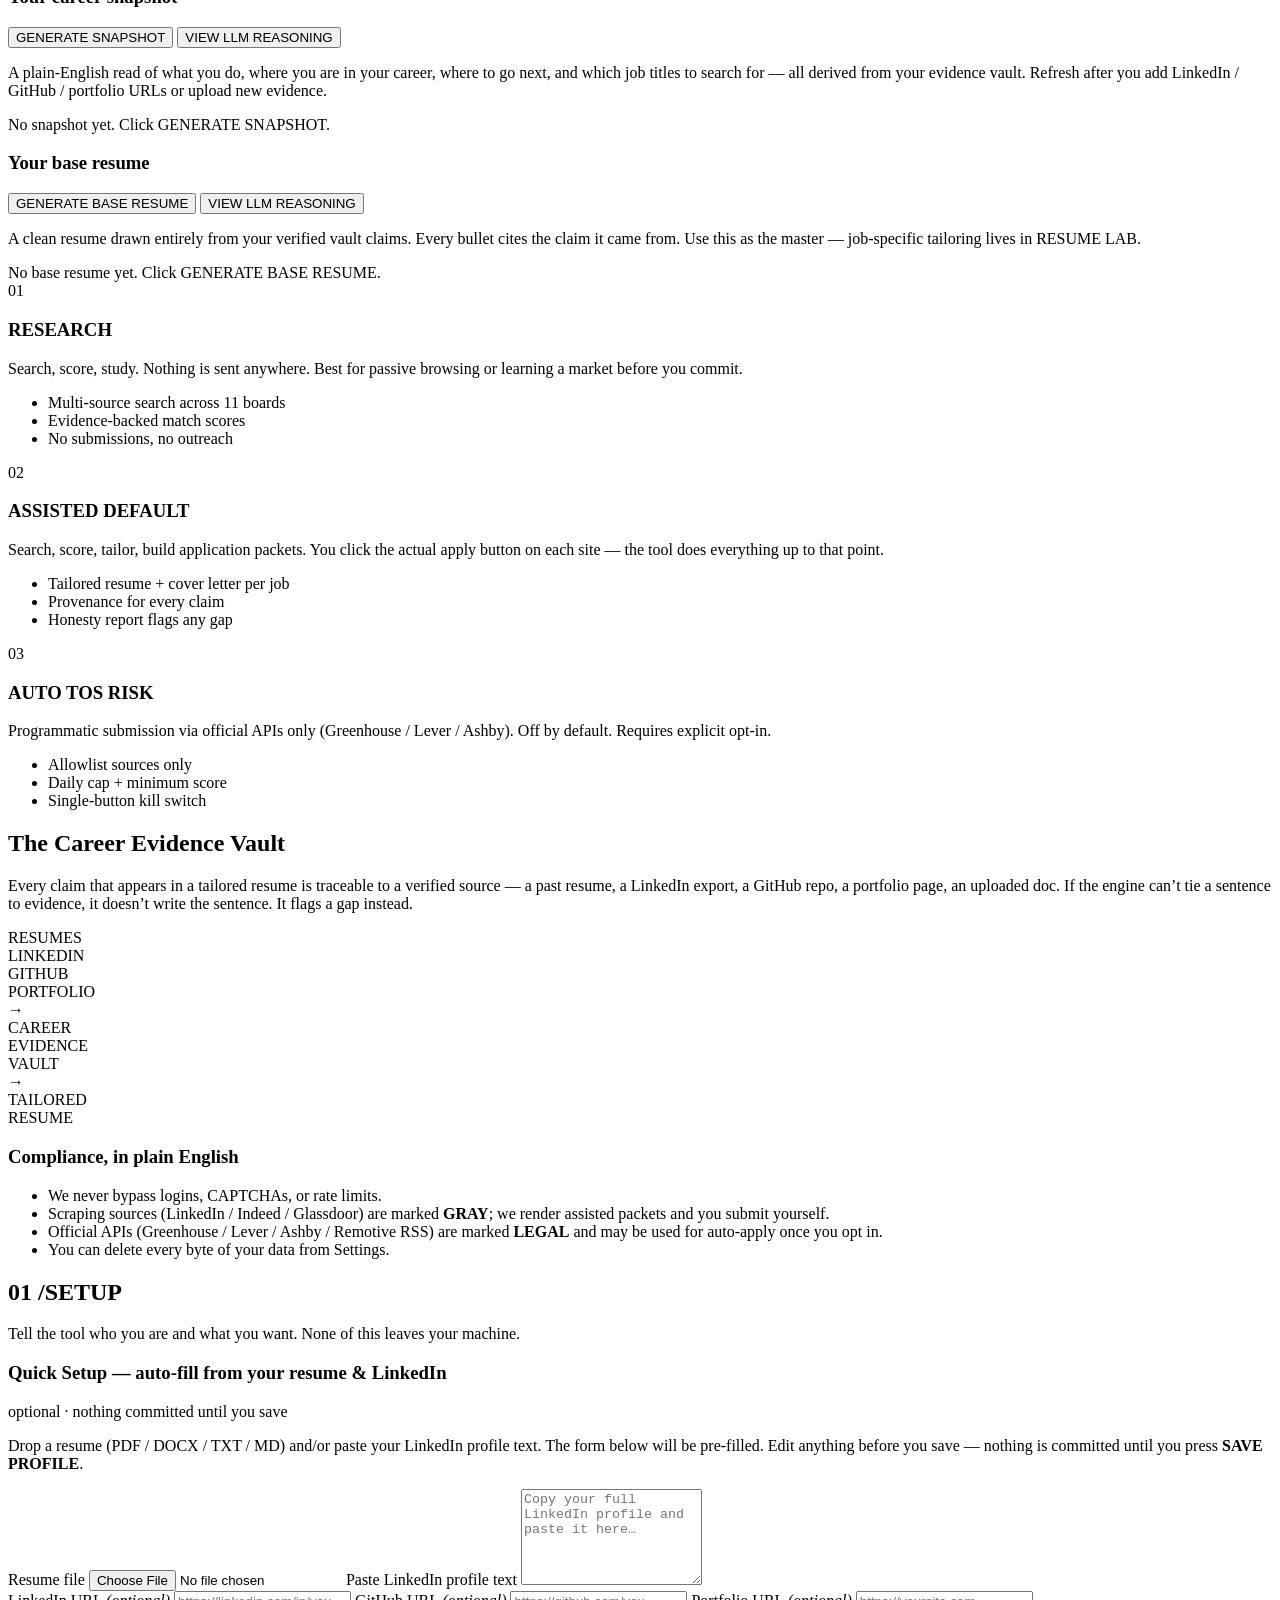
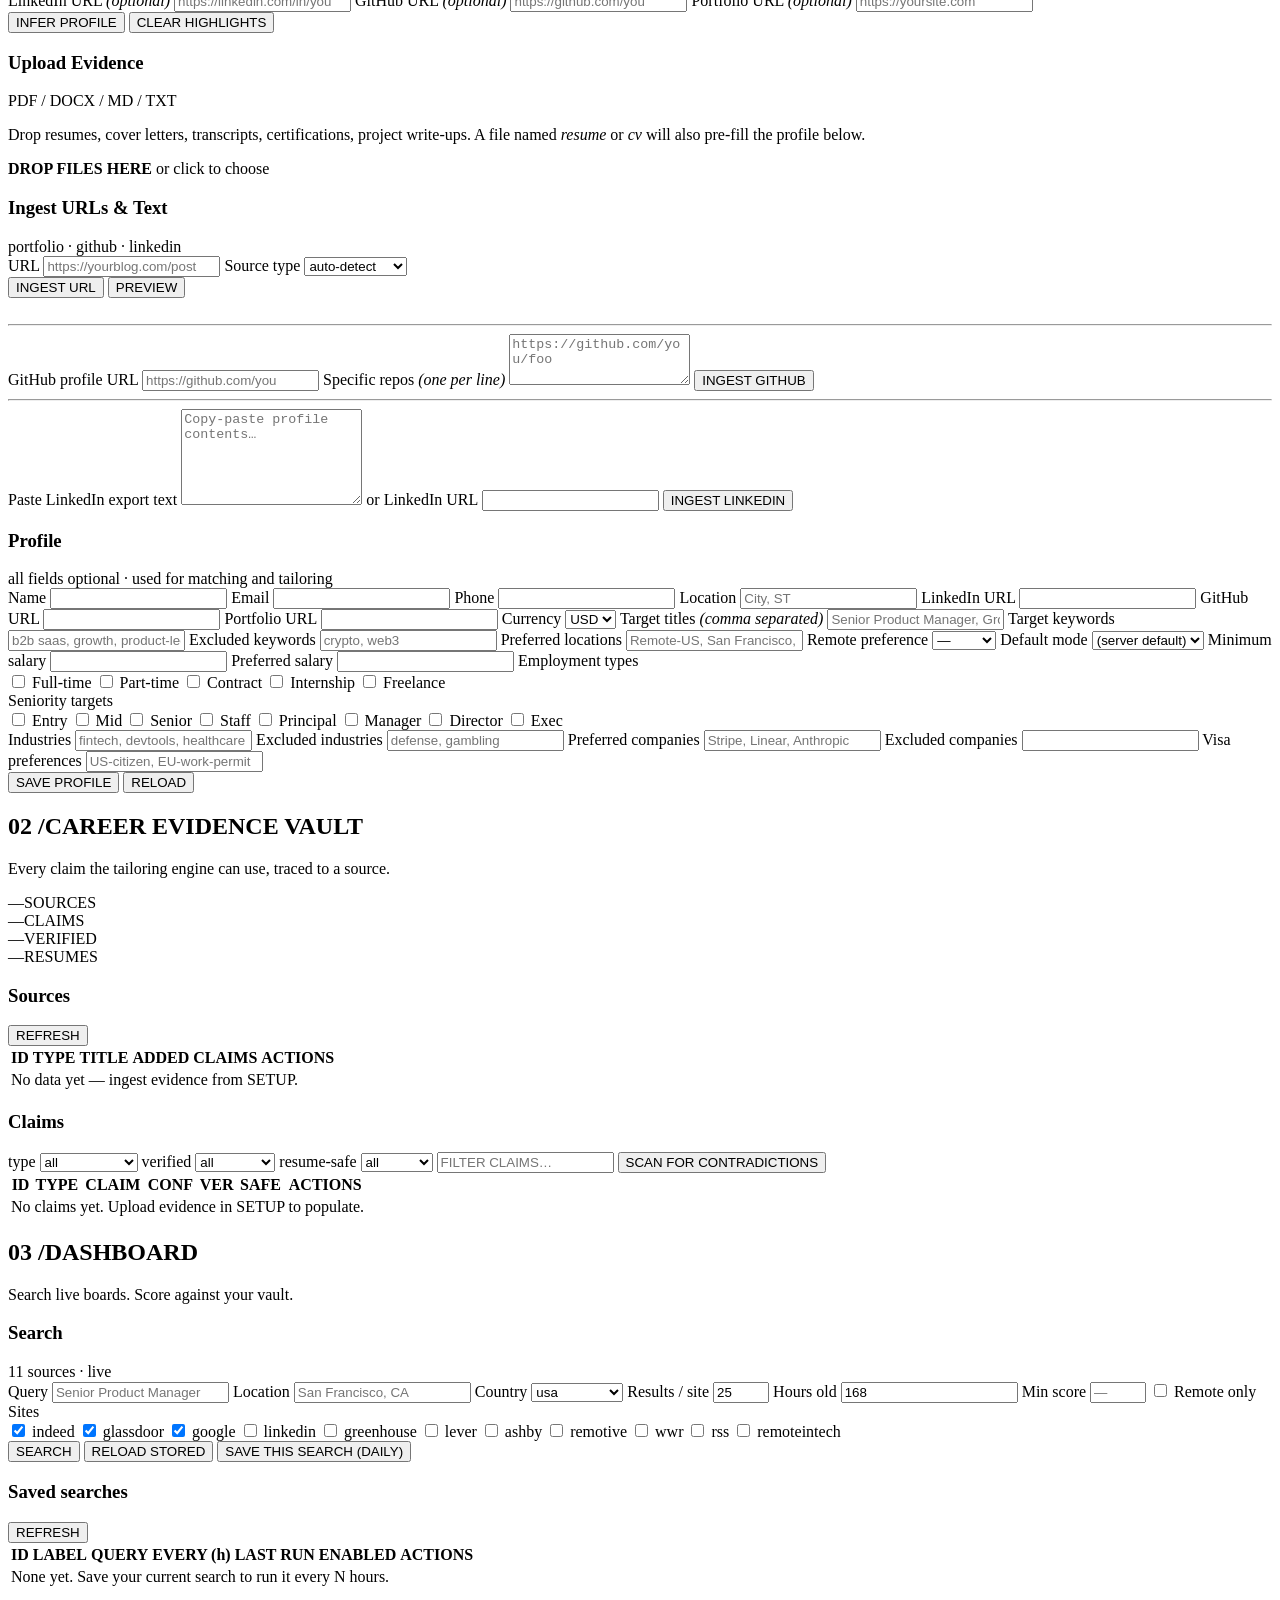
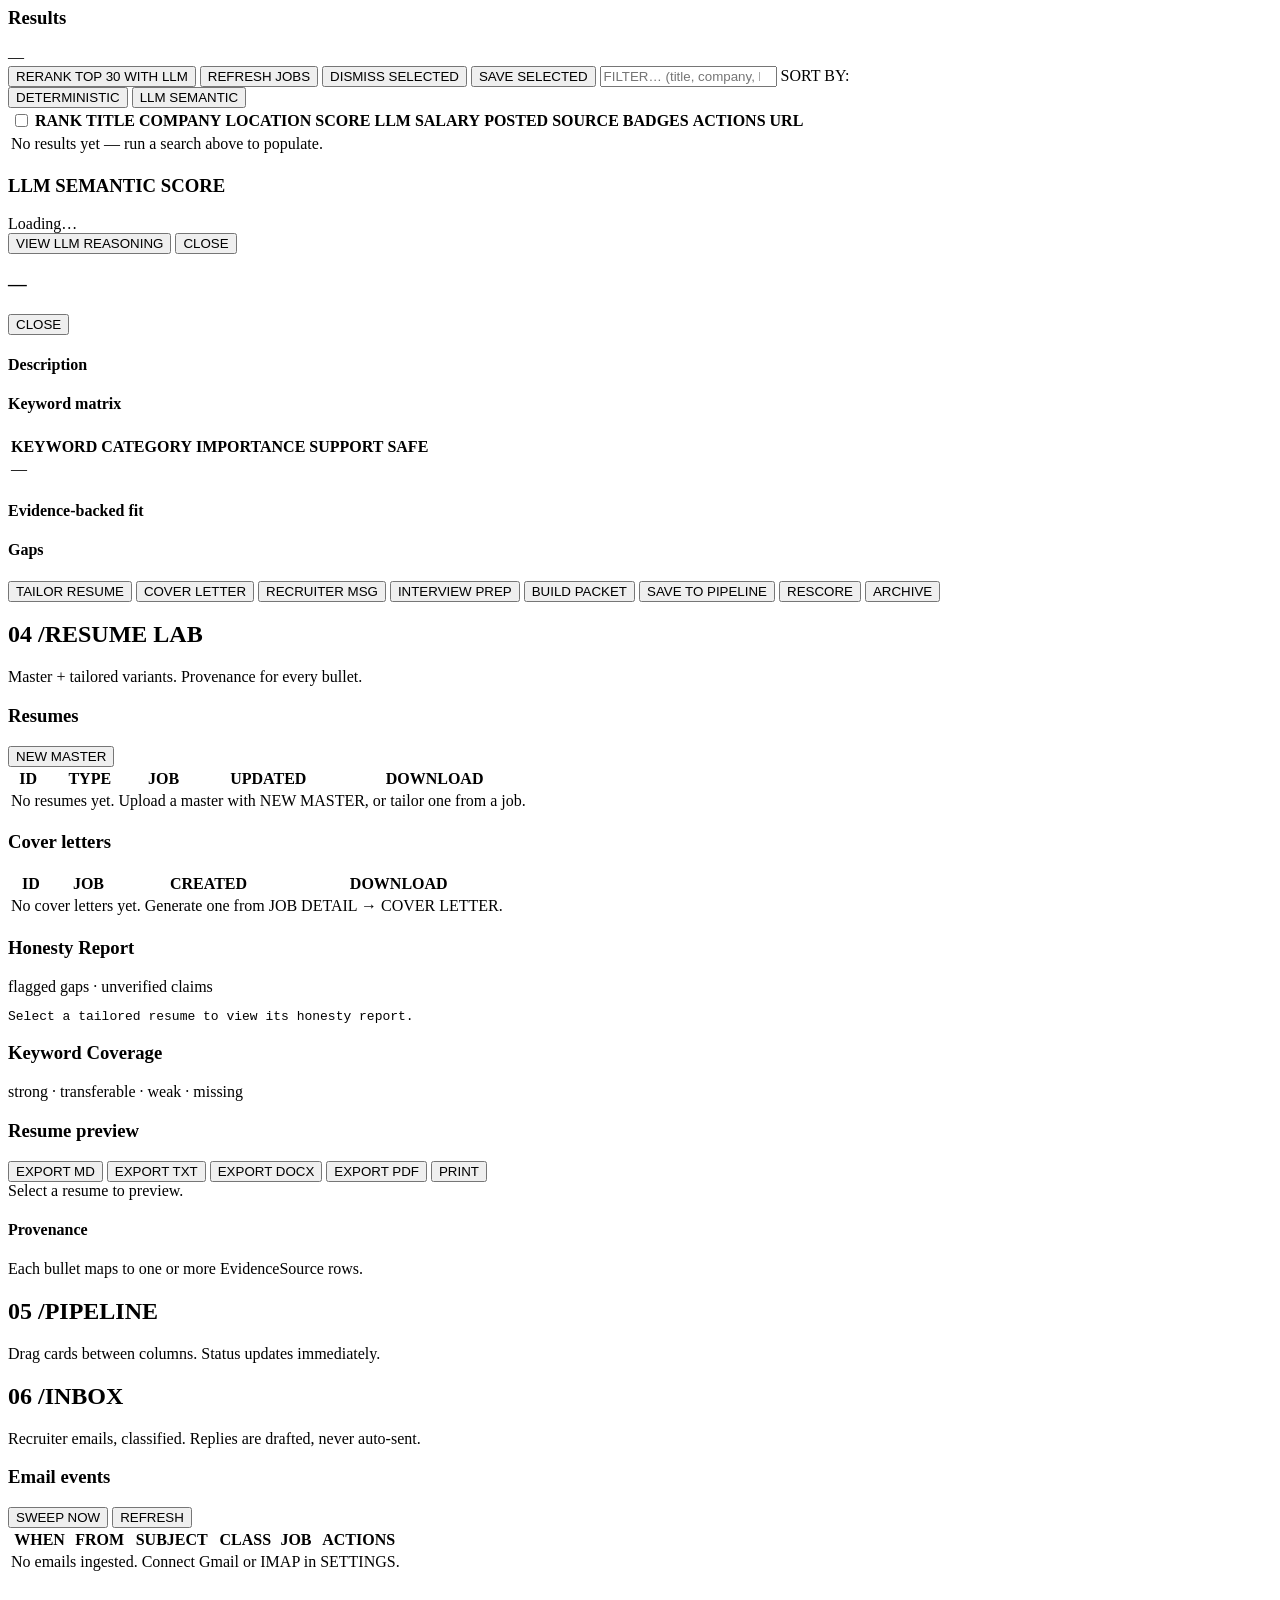
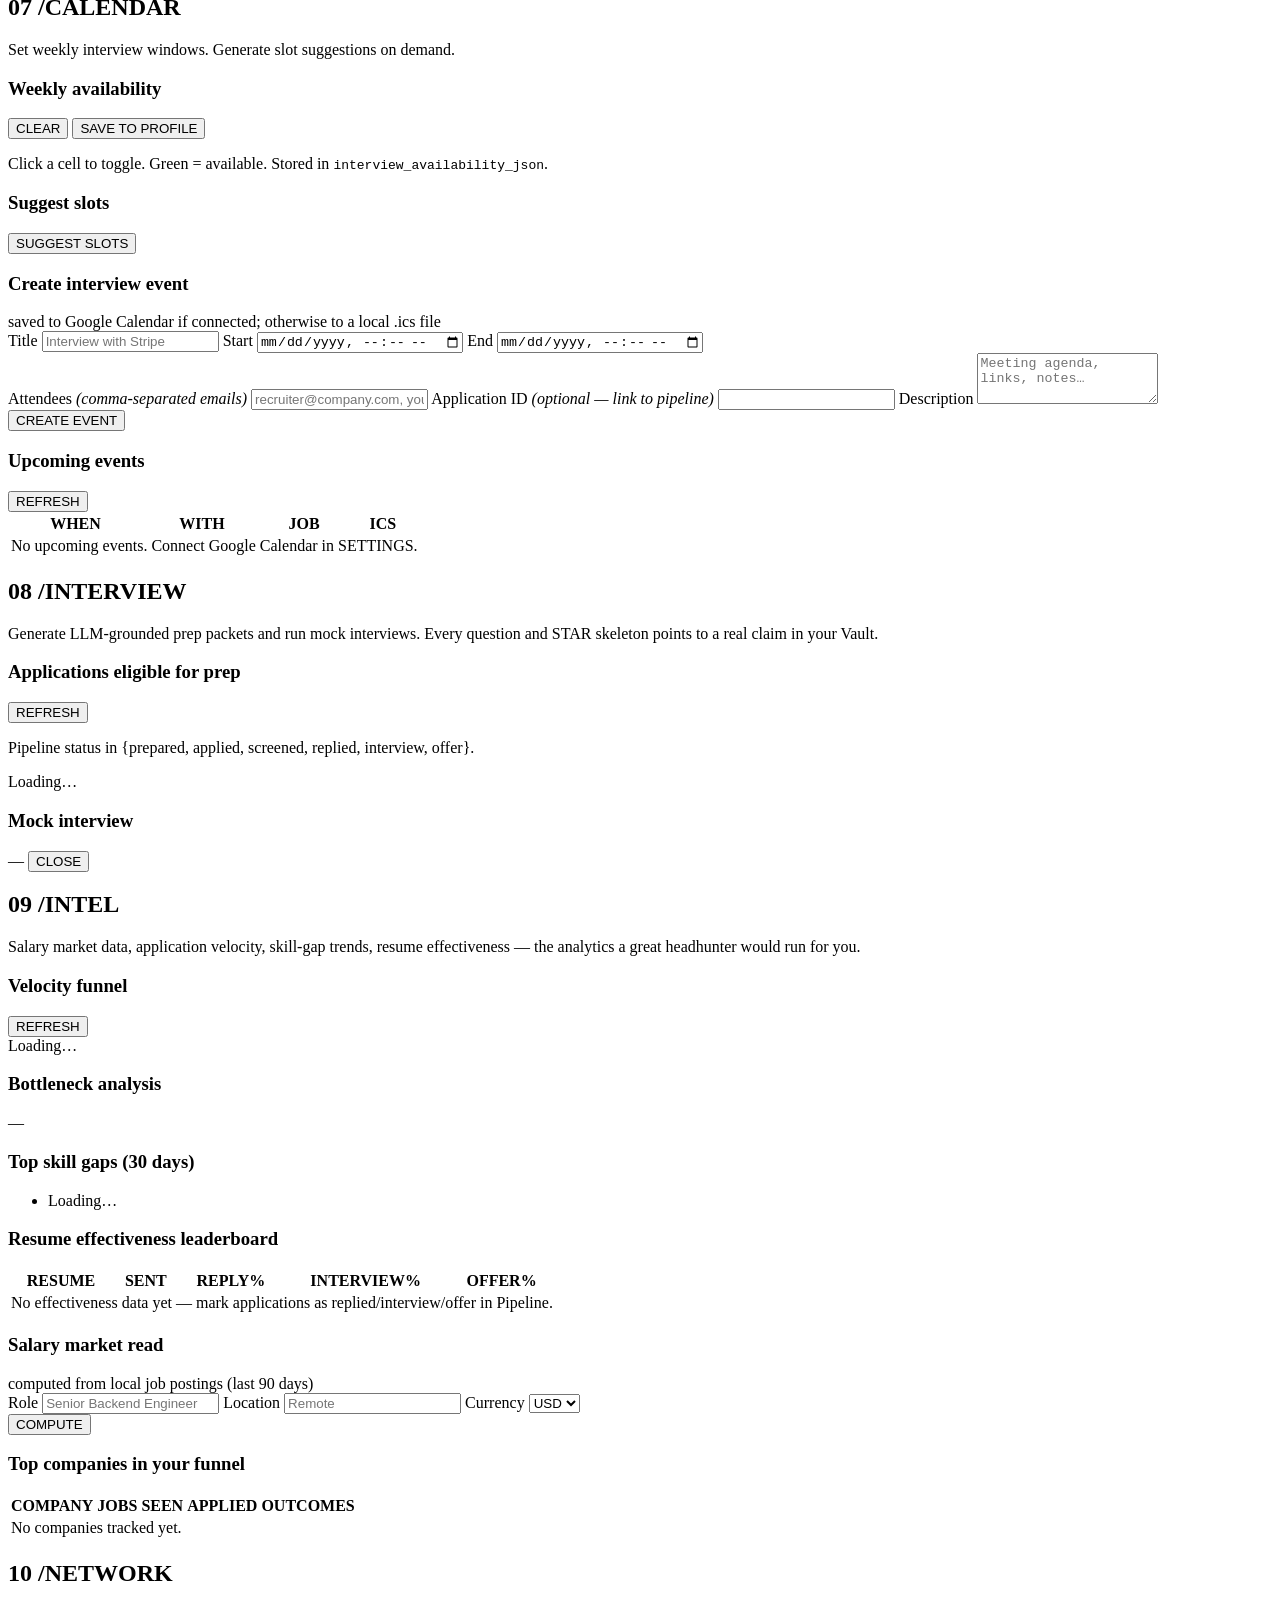
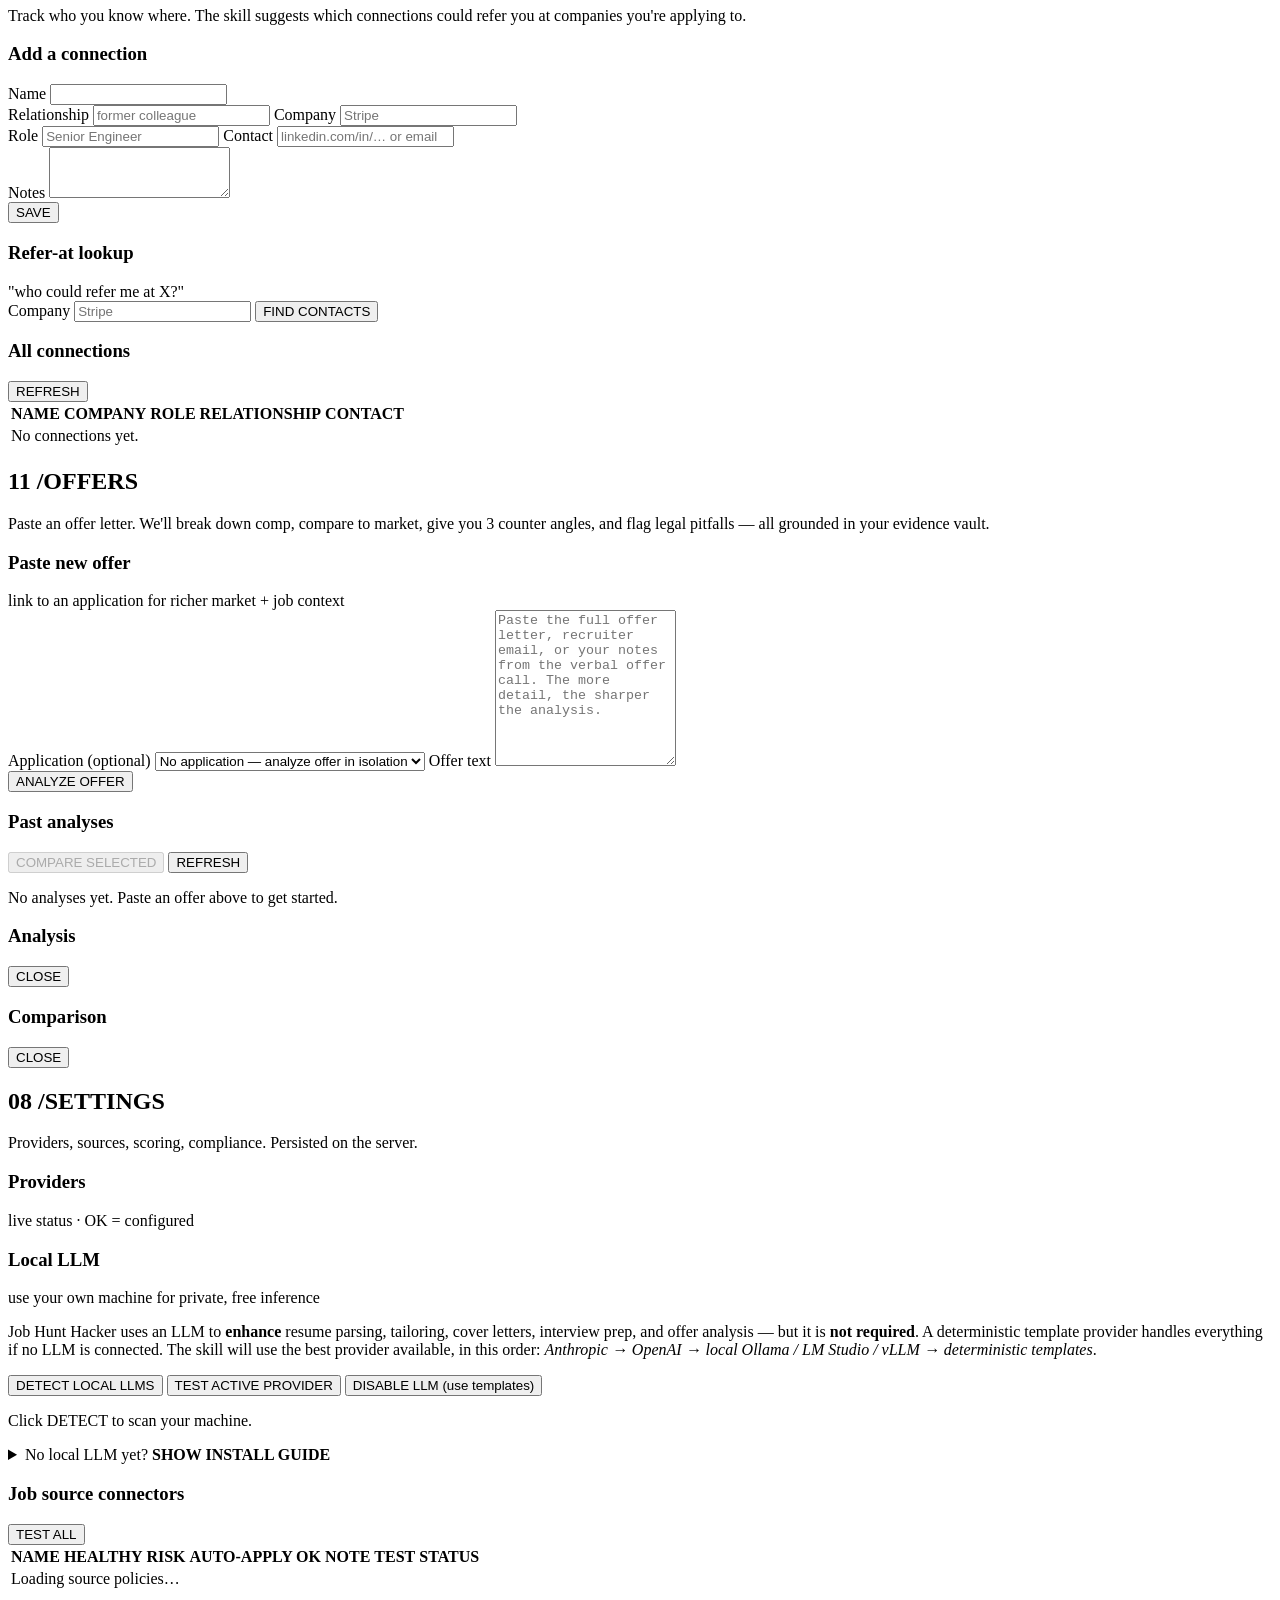
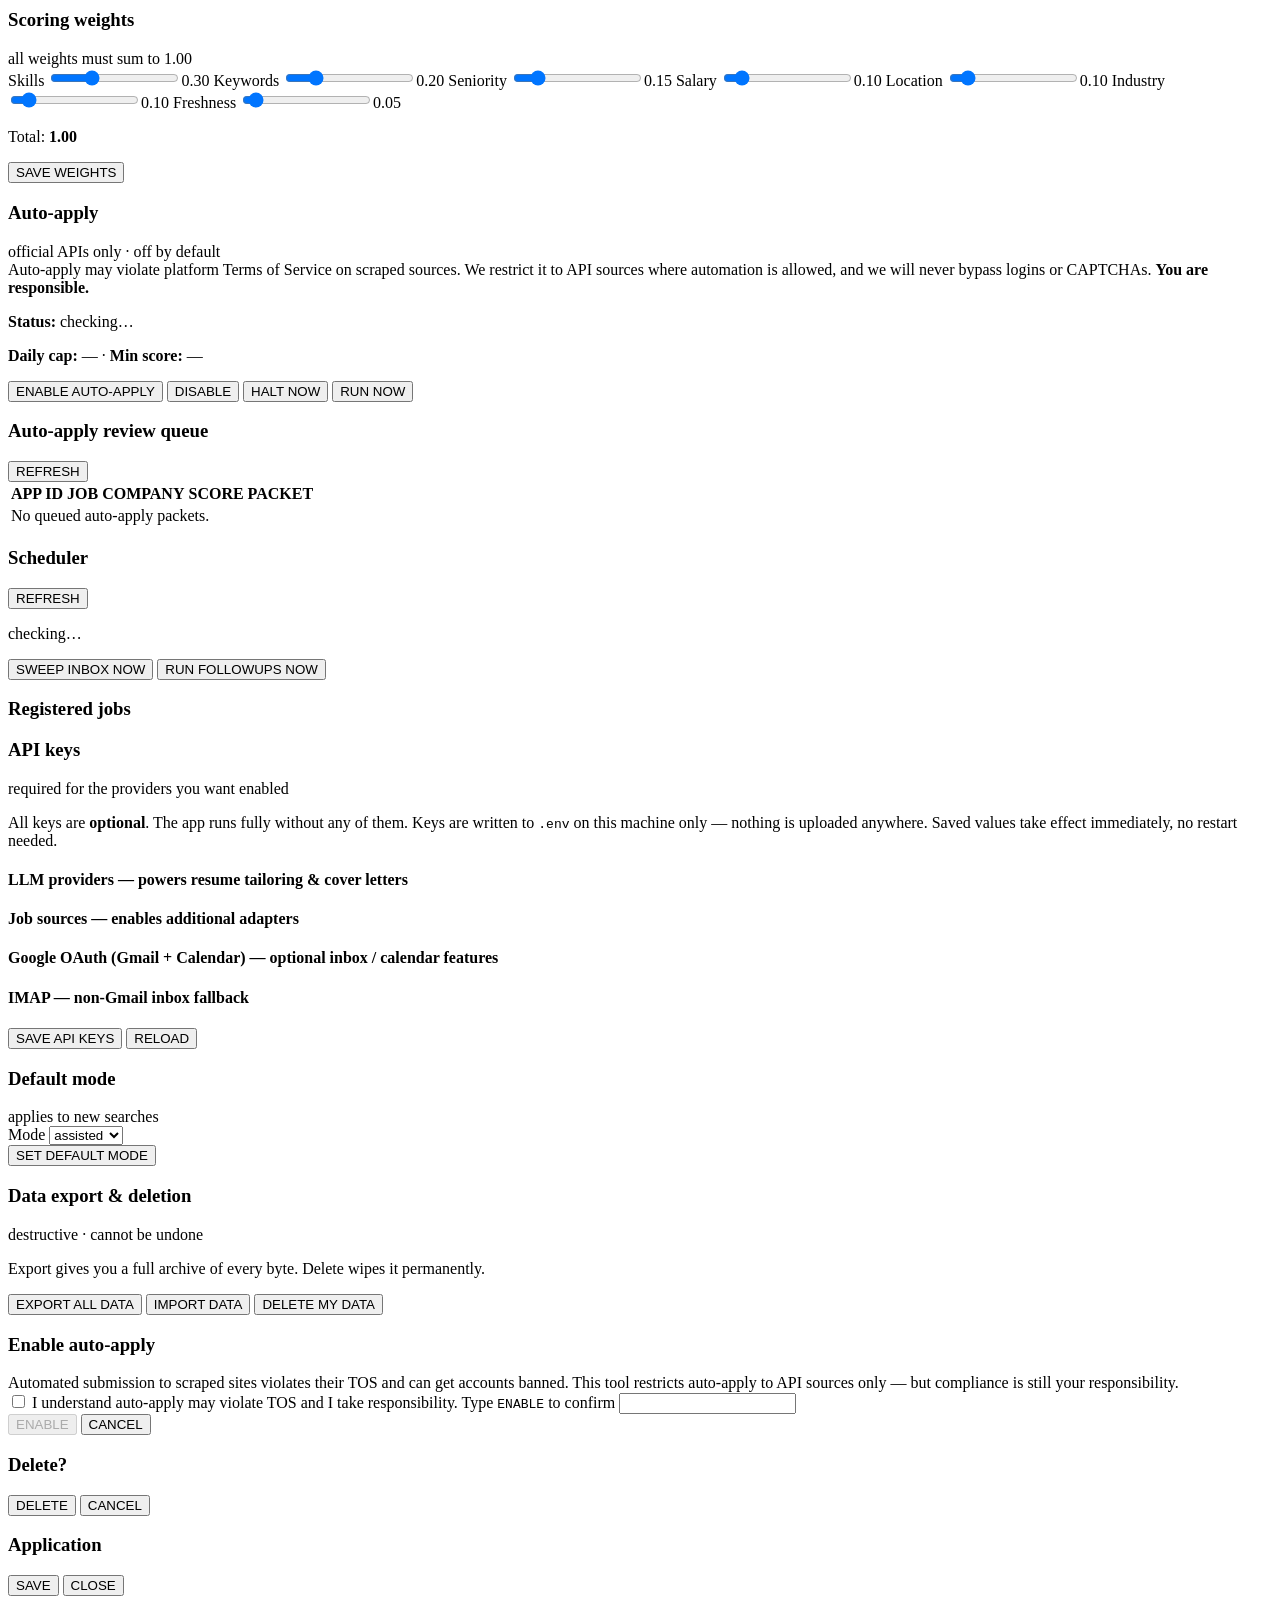
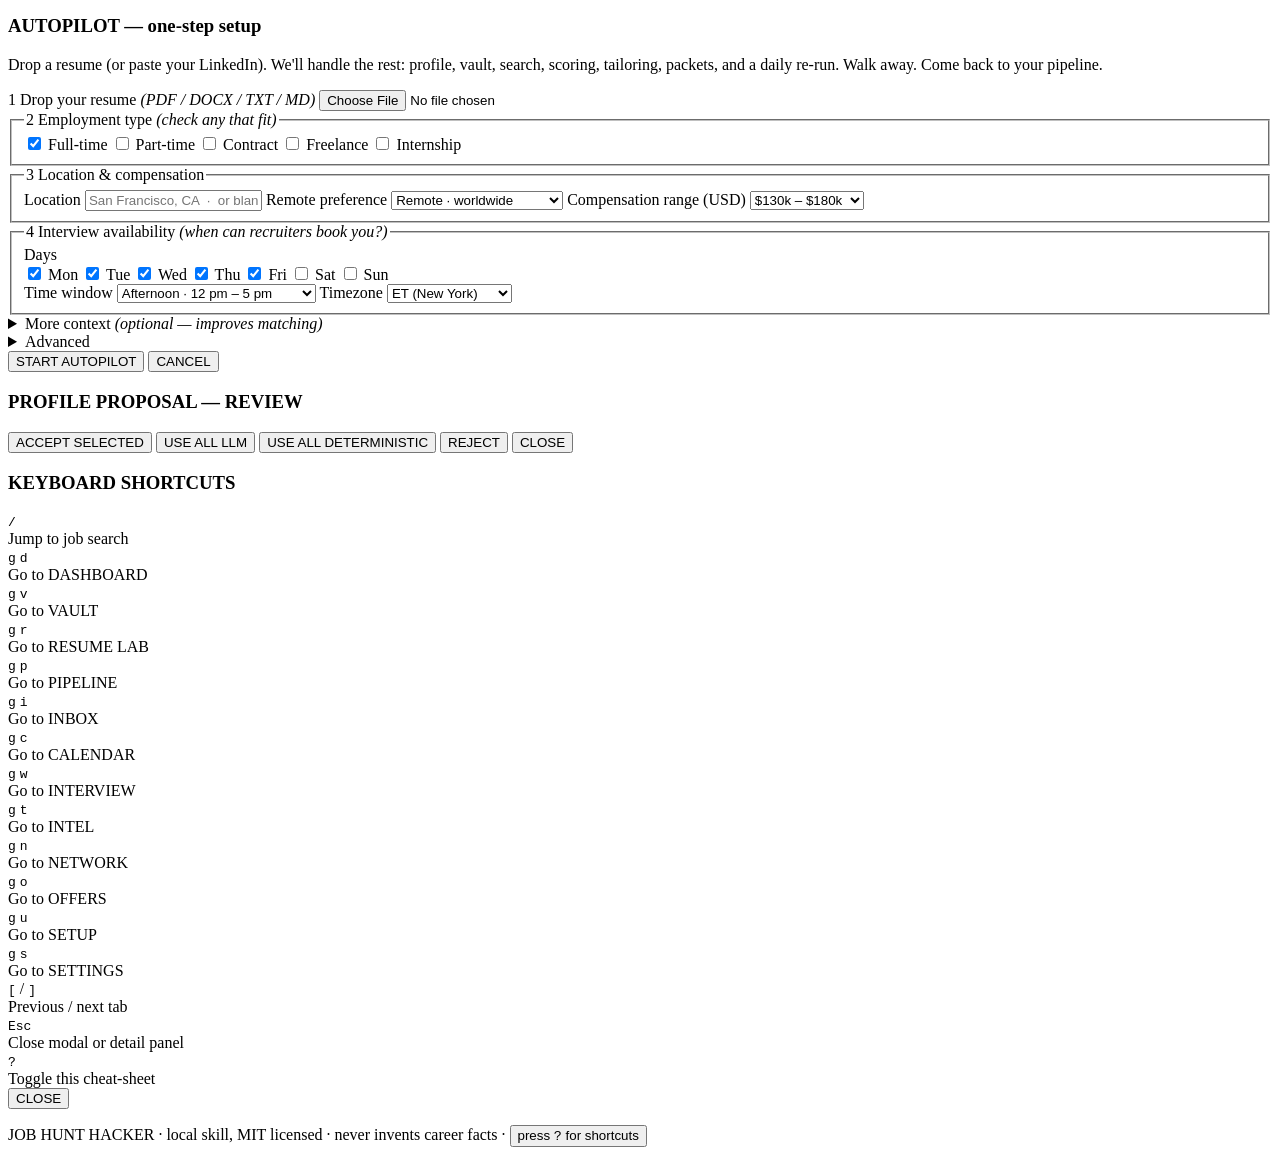
==== commit b76382e3: "fix: v6 audit — export coverage, atomic writes, scheduler toggle, gevent test poison + UI polish Bac" ====
--- a/ui/index.html
+++ b/ui/index.html
@@ -11,12 +11,16 @@
     href="https://fonts.googleapis.com/css2?family=IBM+Plex+Mono:wght@400;500;600;700&family=IBM+Plex+Sans:wght@400;500;600;700&family=IBM+Plex+Serif:wght@400;600;700&display=swap"
     rel="stylesheet"
   />
-  <link rel="stylesheet" href="/styles.css?v=2026060908" />
+  <link rel="stylesheet" href="/styles.css?v=2026060921" />
   <meta http-equiv="Cache-Control" content="no-cache, no-store, must-revalidate" />
   <meta http-equiv="Pragma" content="no-cache" />
   <meta http-equiv="Expires" content="0" />
 </head>
 <body>
+
+  <!-- Global network activity indicator — visible whenever any API
+       request is in flight. -->
+  <div id="activity-bar" aria-hidden="true"></div>
 
   <!-- =========================================================
        TOP BAR
@@ -613,6 +617,8 @@
                 <option value="0">disabled</option>
               </select>
             </label>
+            <input type="search" id="claims-quick-filter" class="quick-filter"
+              placeholder="FILTER CLAIMS&hellip;" aria-label="Filter claims table" autocomplete="off" />
             <button class="btn btn-secondary small" id="claims-scan">SCAN FOR CONTRADICTIONS</button>
           </div>
         </header>
@@ -716,6 +722,9 @@
             title="Move the selected jobs into the pipeline as saved applications.">
             SAVE SELECTED
           </button>
+          <input type="search" id="jobs-quick-filter" class="quick-filter"
+            placeholder="FILTER&hellip; (title, company, location)"
+            aria-label="Filter results table" autocomplete="off" />
           <span class="muted small" style="margin-left:auto;">SORT BY:</span>
           <div class="sort-toggle" role="group" aria-label="Sort jobs by">
             <button class="btn btn-secondary small sort-toggle-btn is-active"
@@ -1663,10 +1672,39 @@
     </div>
   </div>
 
+  <!-- Keyboard shortcuts cheat-sheet -->
+  <div id="shortcuts-modal" class="modal hidden" role="dialog" aria-modal="true" aria-labelledby="shortcuts-title">
+    <div class="modal-card">
+      <h3 id="shortcuts-title">KEYBOARD SHORTCUTS</h3>
+      <div class="shortcuts-grid">
+        <div><kbd>/</kbd></div><div>Jump to job search</div>
+        <div><kbd>g</kbd> <kbd>d</kbd></div><div>Go to DASHBOARD</div>
+        <div><kbd>g</kbd> <kbd>v</kbd></div><div>Go to VAULT</div>
+        <div><kbd>g</kbd> <kbd>r</kbd></div><div>Go to RESUME LAB</div>
+        <div><kbd>g</kbd> <kbd>p</kbd></div><div>Go to PIPELINE</div>
+        <div><kbd>g</kbd> <kbd>i</kbd></div><div>Go to INBOX</div>
+        <div><kbd>g</kbd> <kbd>c</kbd></div><div>Go to CALENDAR</div>
+        <div><kbd>g</kbd> <kbd>w</kbd></div><div>Go to INTERVIEW</div>
+        <div><kbd>g</kbd> <kbd>t</kbd></div><div>Go to INTEL</div>
+        <div><kbd>g</kbd> <kbd>n</kbd></div><div>Go to NETWORK</div>
+        <div><kbd>g</kbd> <kbd>o</kbd></div><div>Go to OFFERS</div>
+        <div><kbd>g</kbd> <kbd>u</kbd></div><div>Go to SETUP</div>
+        <div><kbd>g</kbd> <kbd>s</kbd></div><div>Go to SETTINGS</div>
+        <div><kbd>[</kbd> / <kbd>]</kbd></div><div>Previous / next tab</div>
+        <div><kbd>Esc</kbd></div><div>Close modal or detail panel</div>
+        <div><kbd>?</kbd></div><div>Toggle this cheat-sheet</div>
+      </div>
+      <div class="form-actions">
+        <button class="btn btn-ghost" type="button" id="shortcuts-close">CLOSE</button>
+      </div>
+    </div>
+  </div>
+
   <footer class="site-footer">
-    <p>JOB&nbsp;HUNT&nbsp;HACKER &middot; local skill, MIT licensed &middot; never invents career facts</p>
+    <p>JOB&nbsp;HUNT&nbsp;HACKER &middot; local skill, MIT licensed &middot; never invents career facts
+      &middot; <button type="button" id="kbd-hint" class="kbd-hint" title="Show keyboard shortcuts">press <kbd>?</kbd> for shortcuts</button></p>
   </footer>
 
-  <script src="/app.js?v=2026060908" defer></script>
+  <script src="/app.js?v=2026060921" defer></script>
 </body>
 </html>
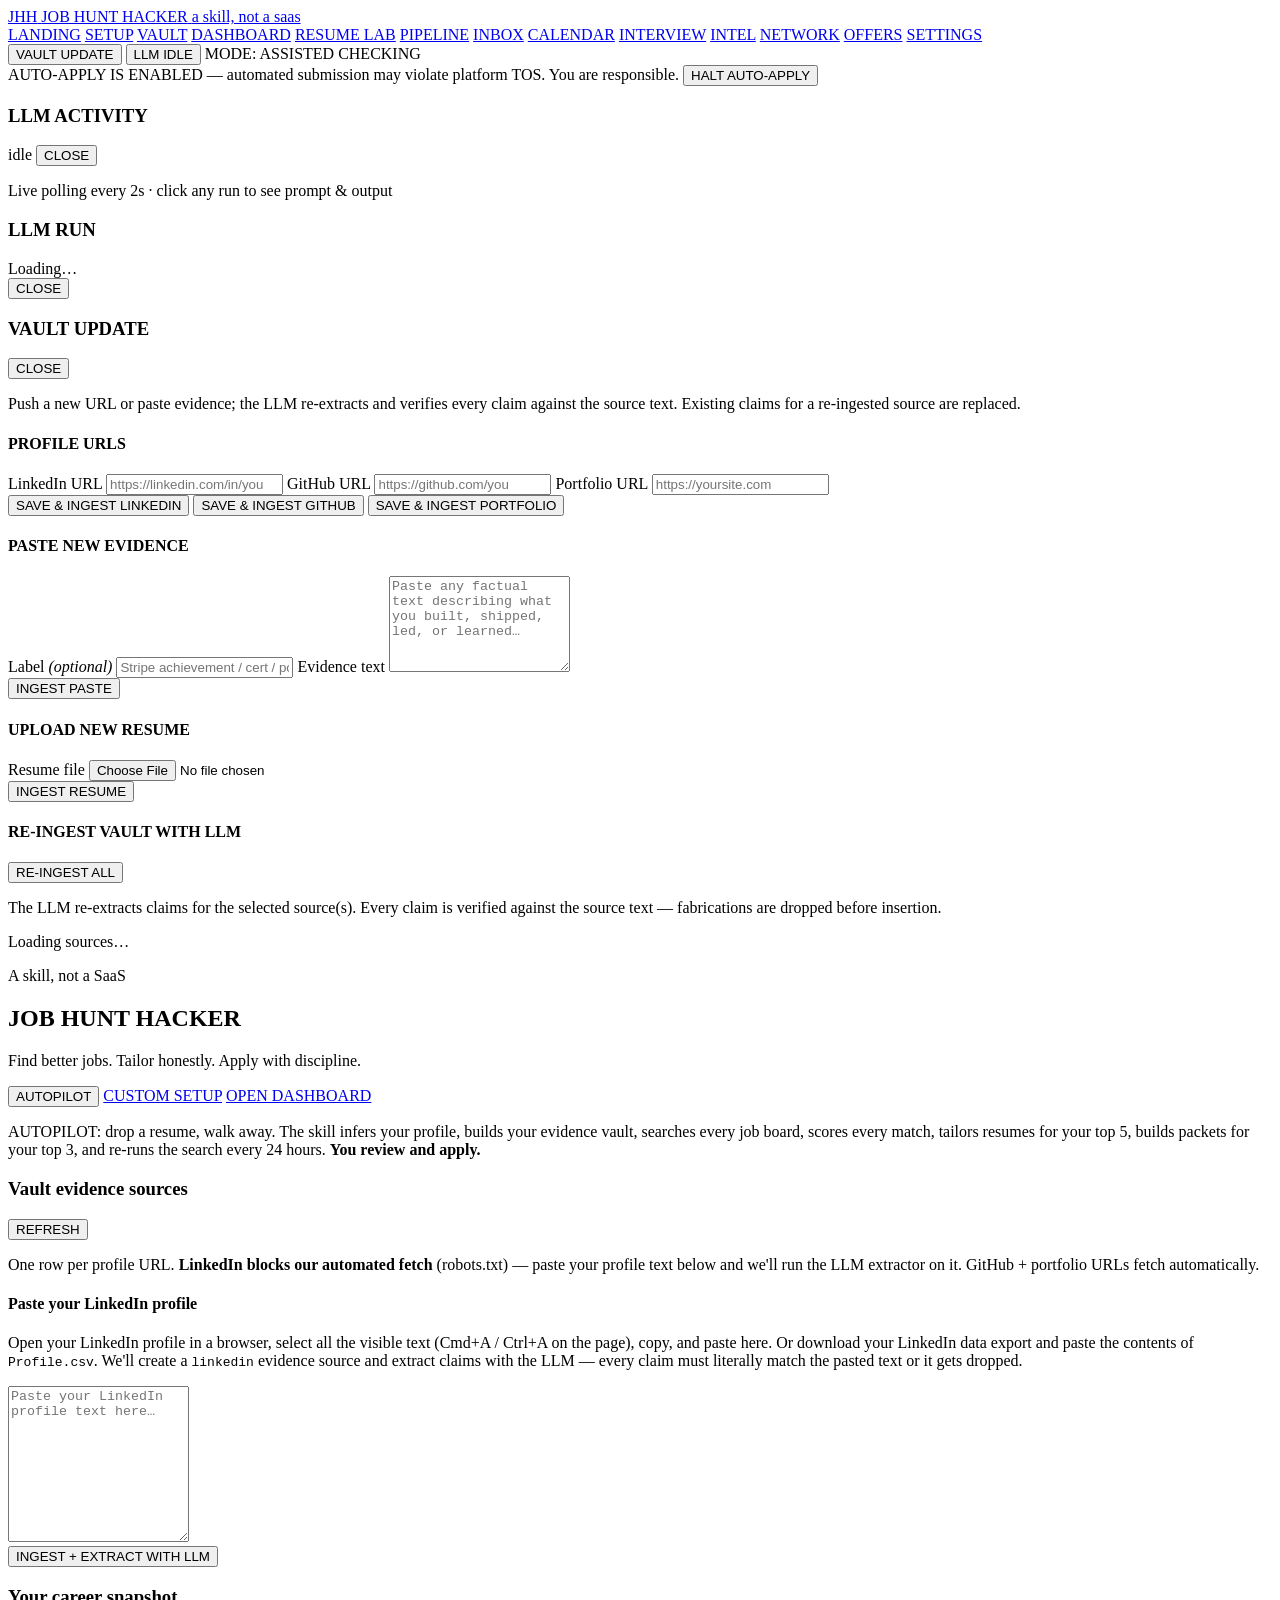
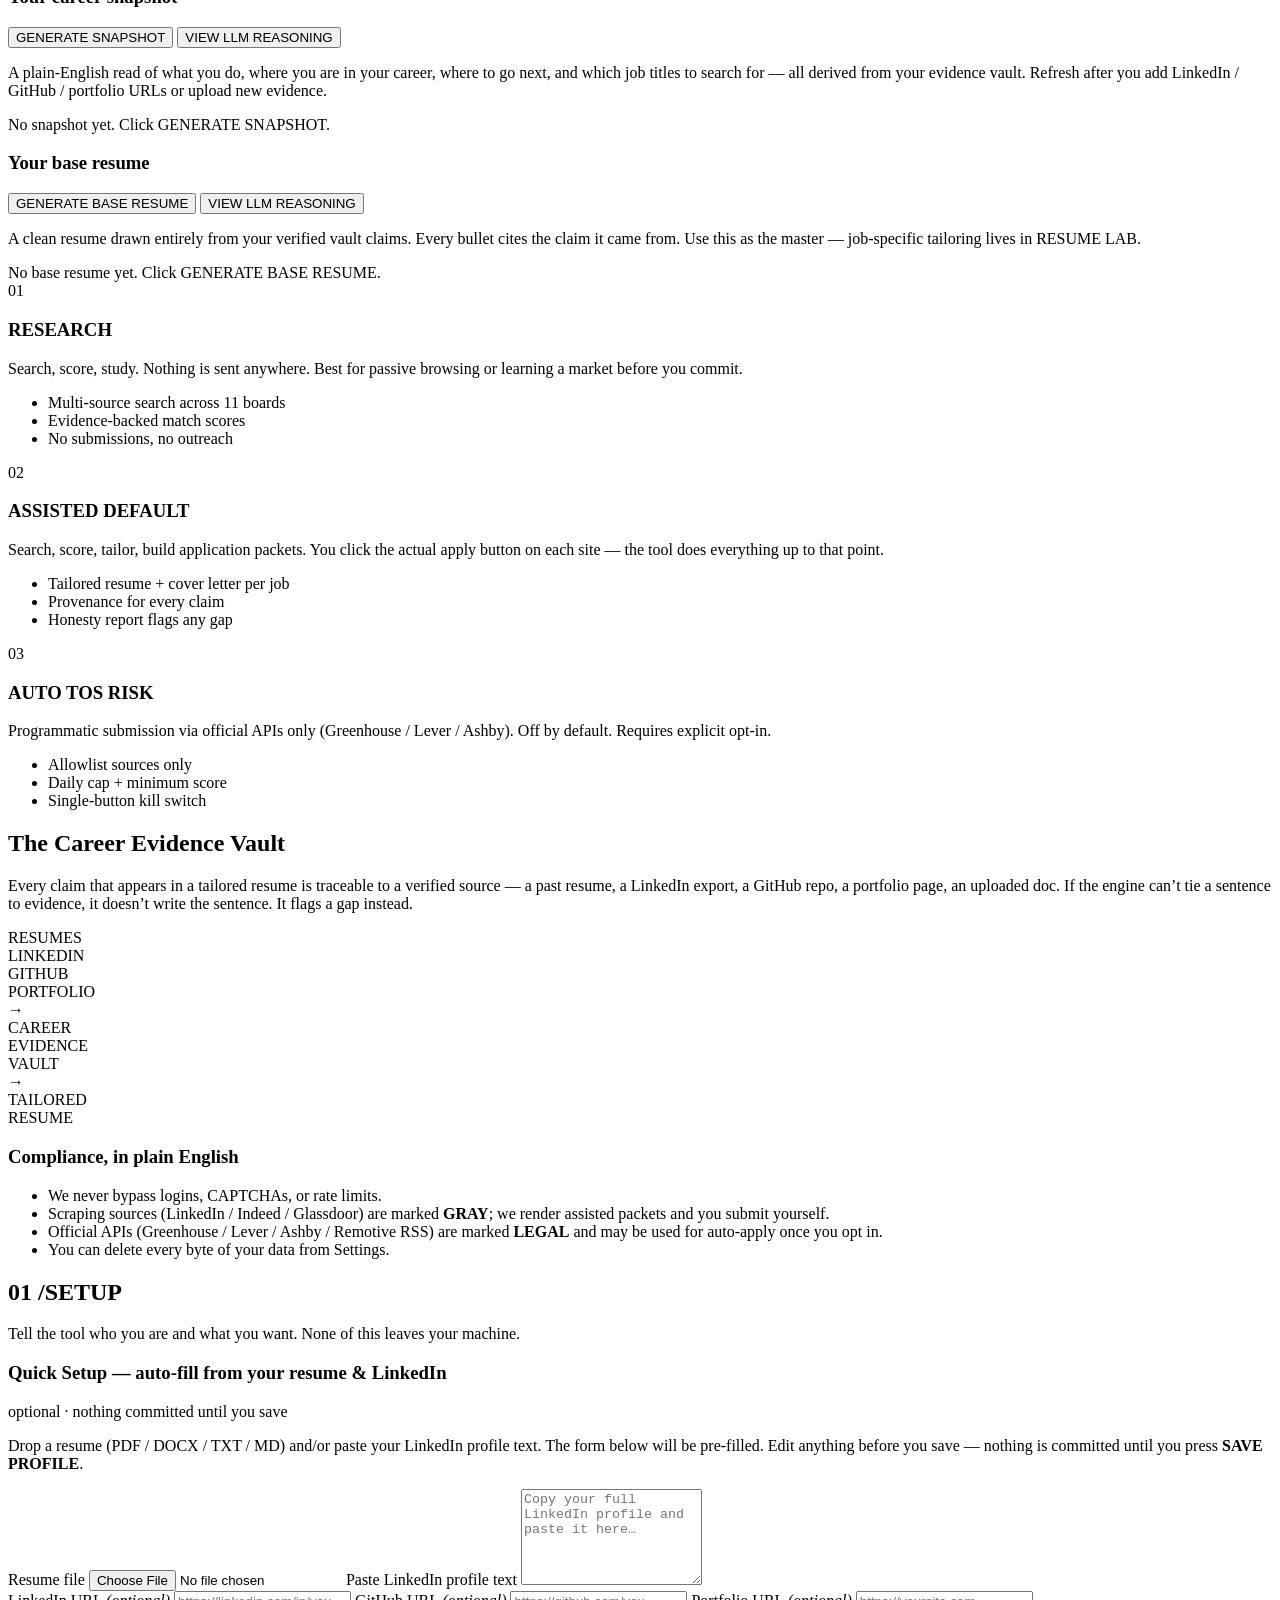
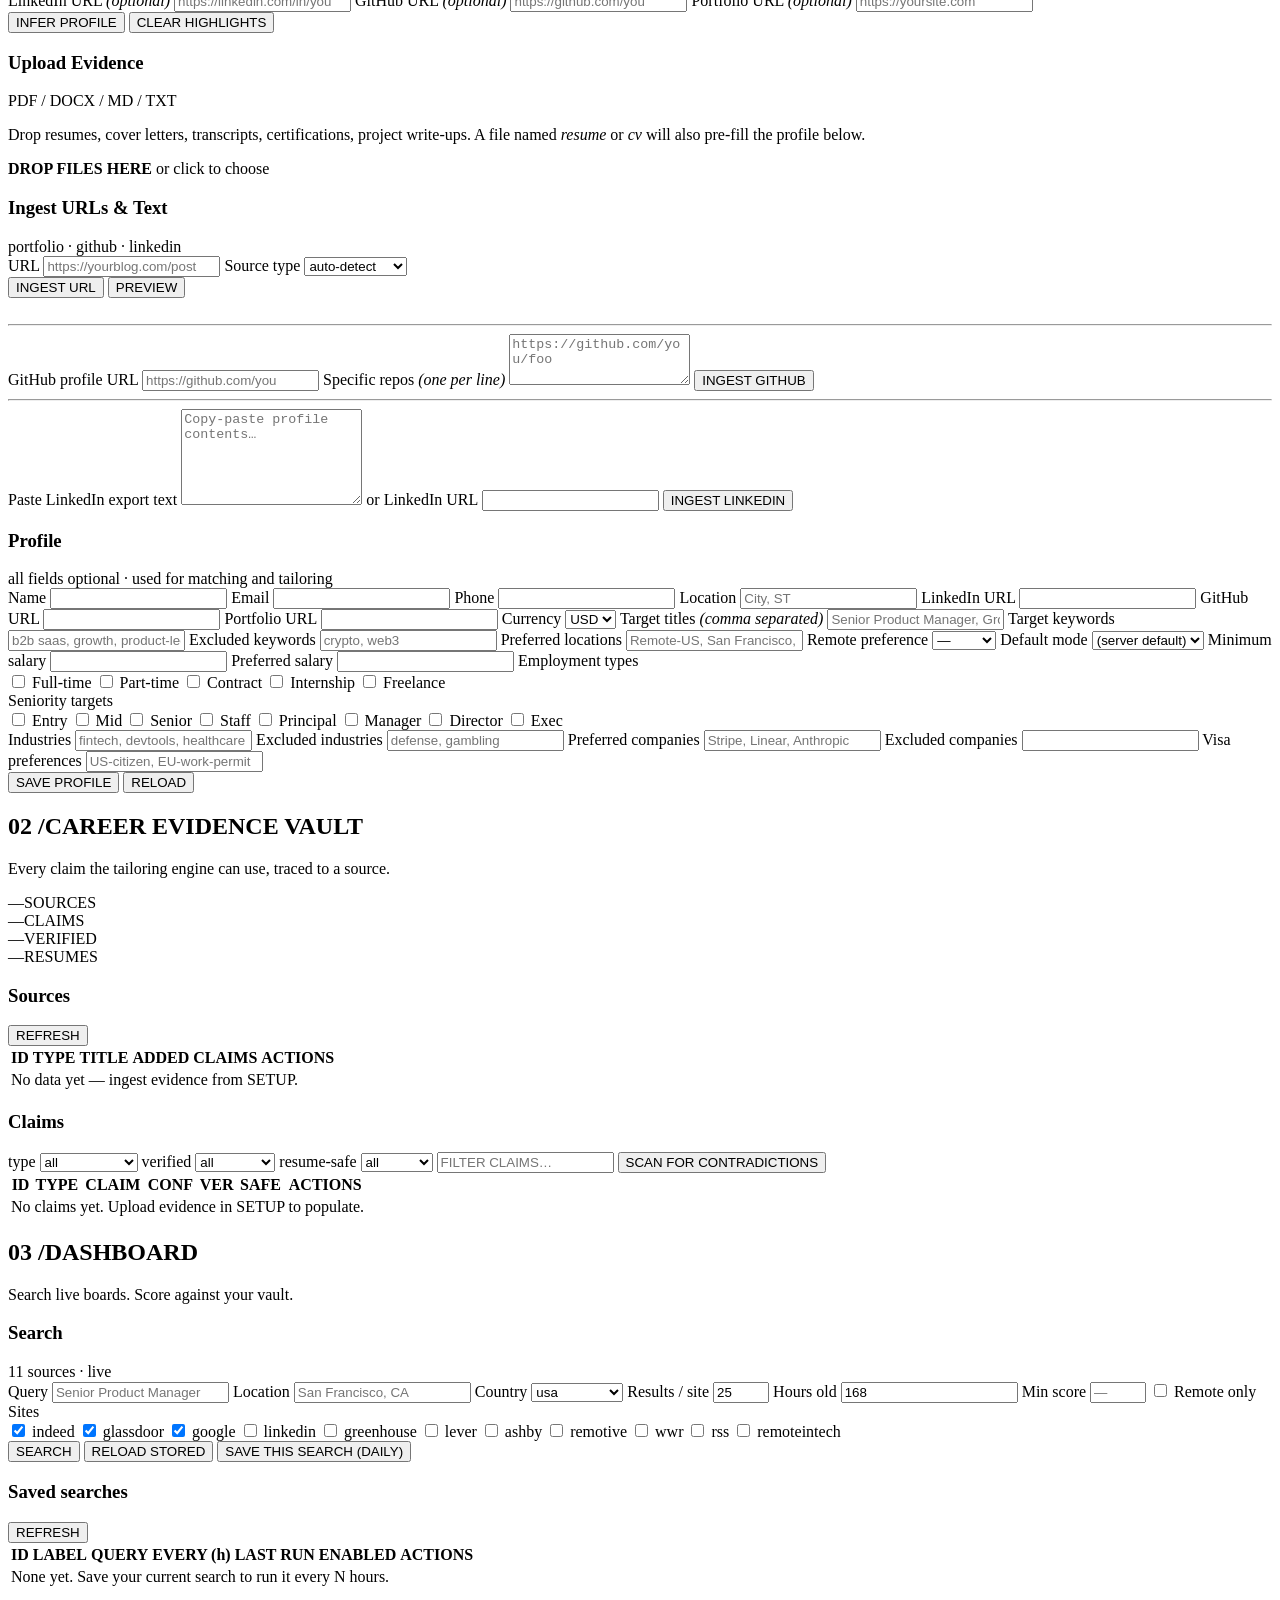
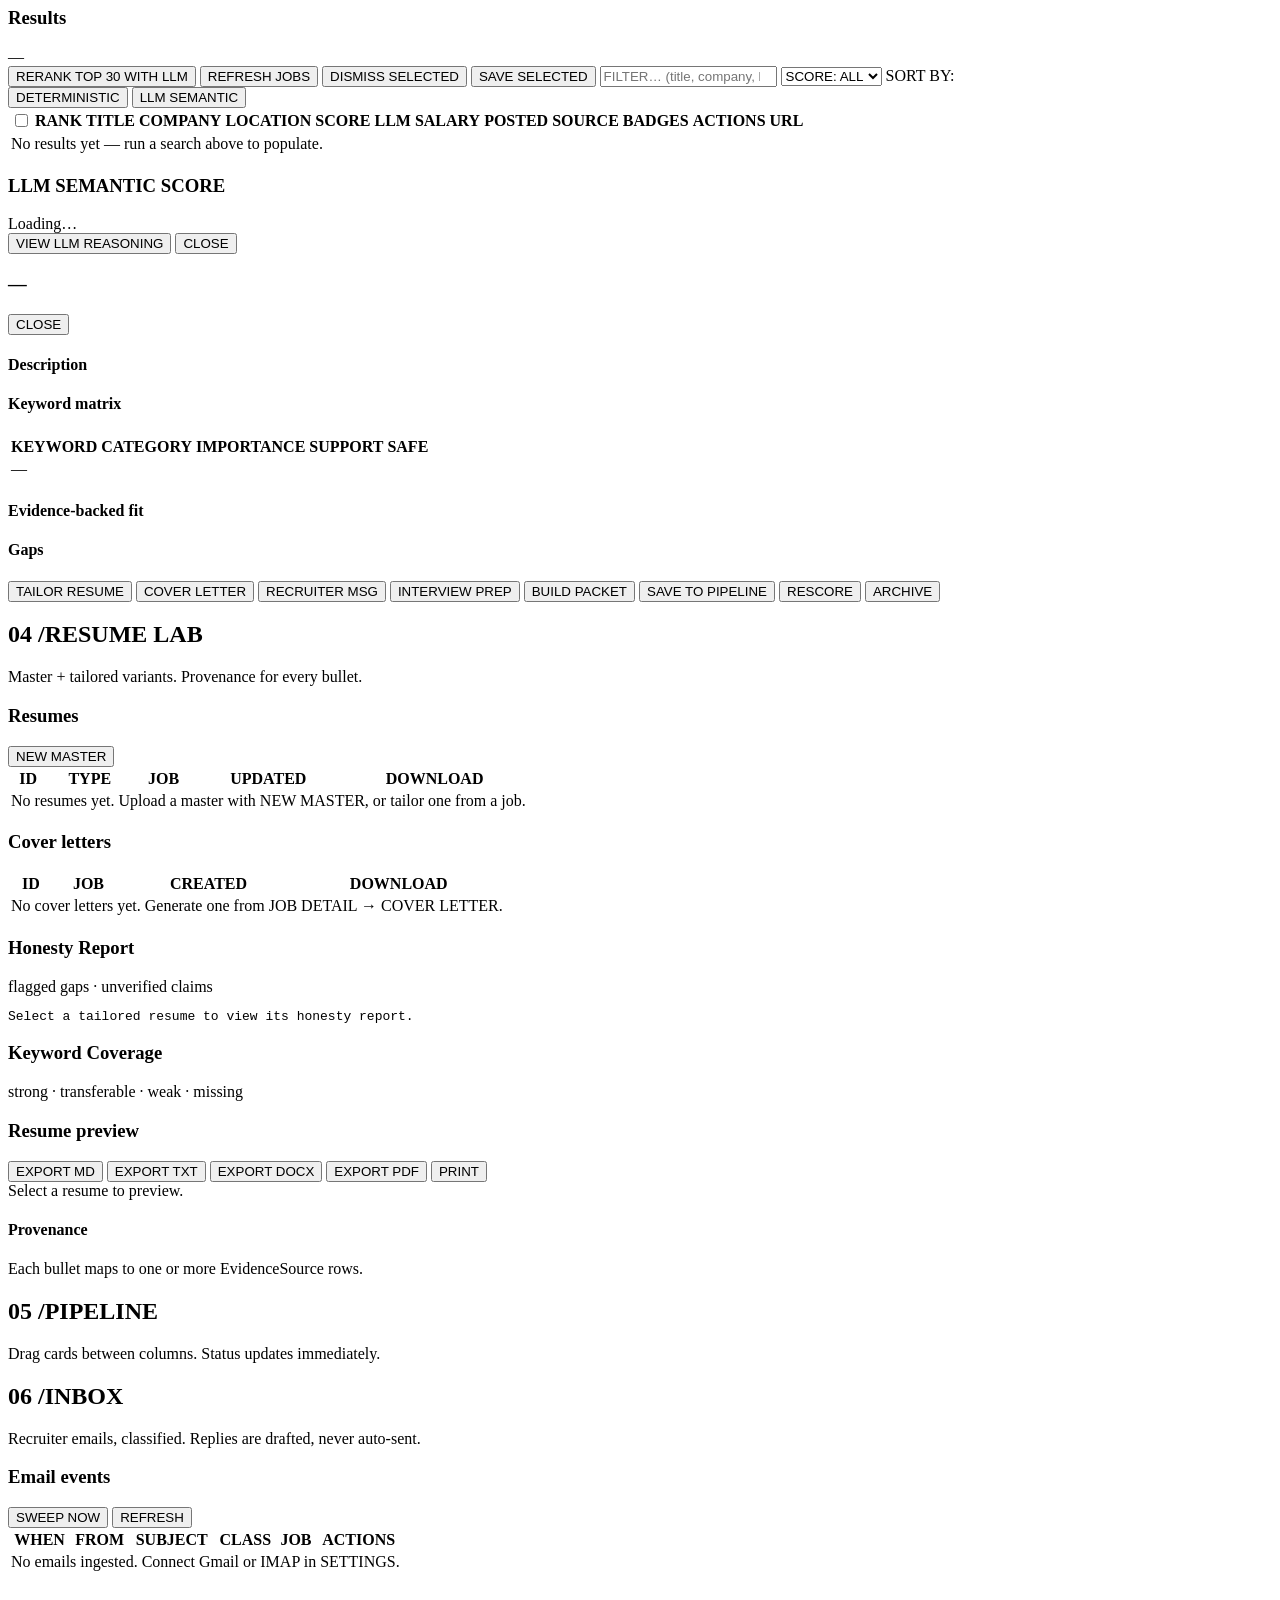
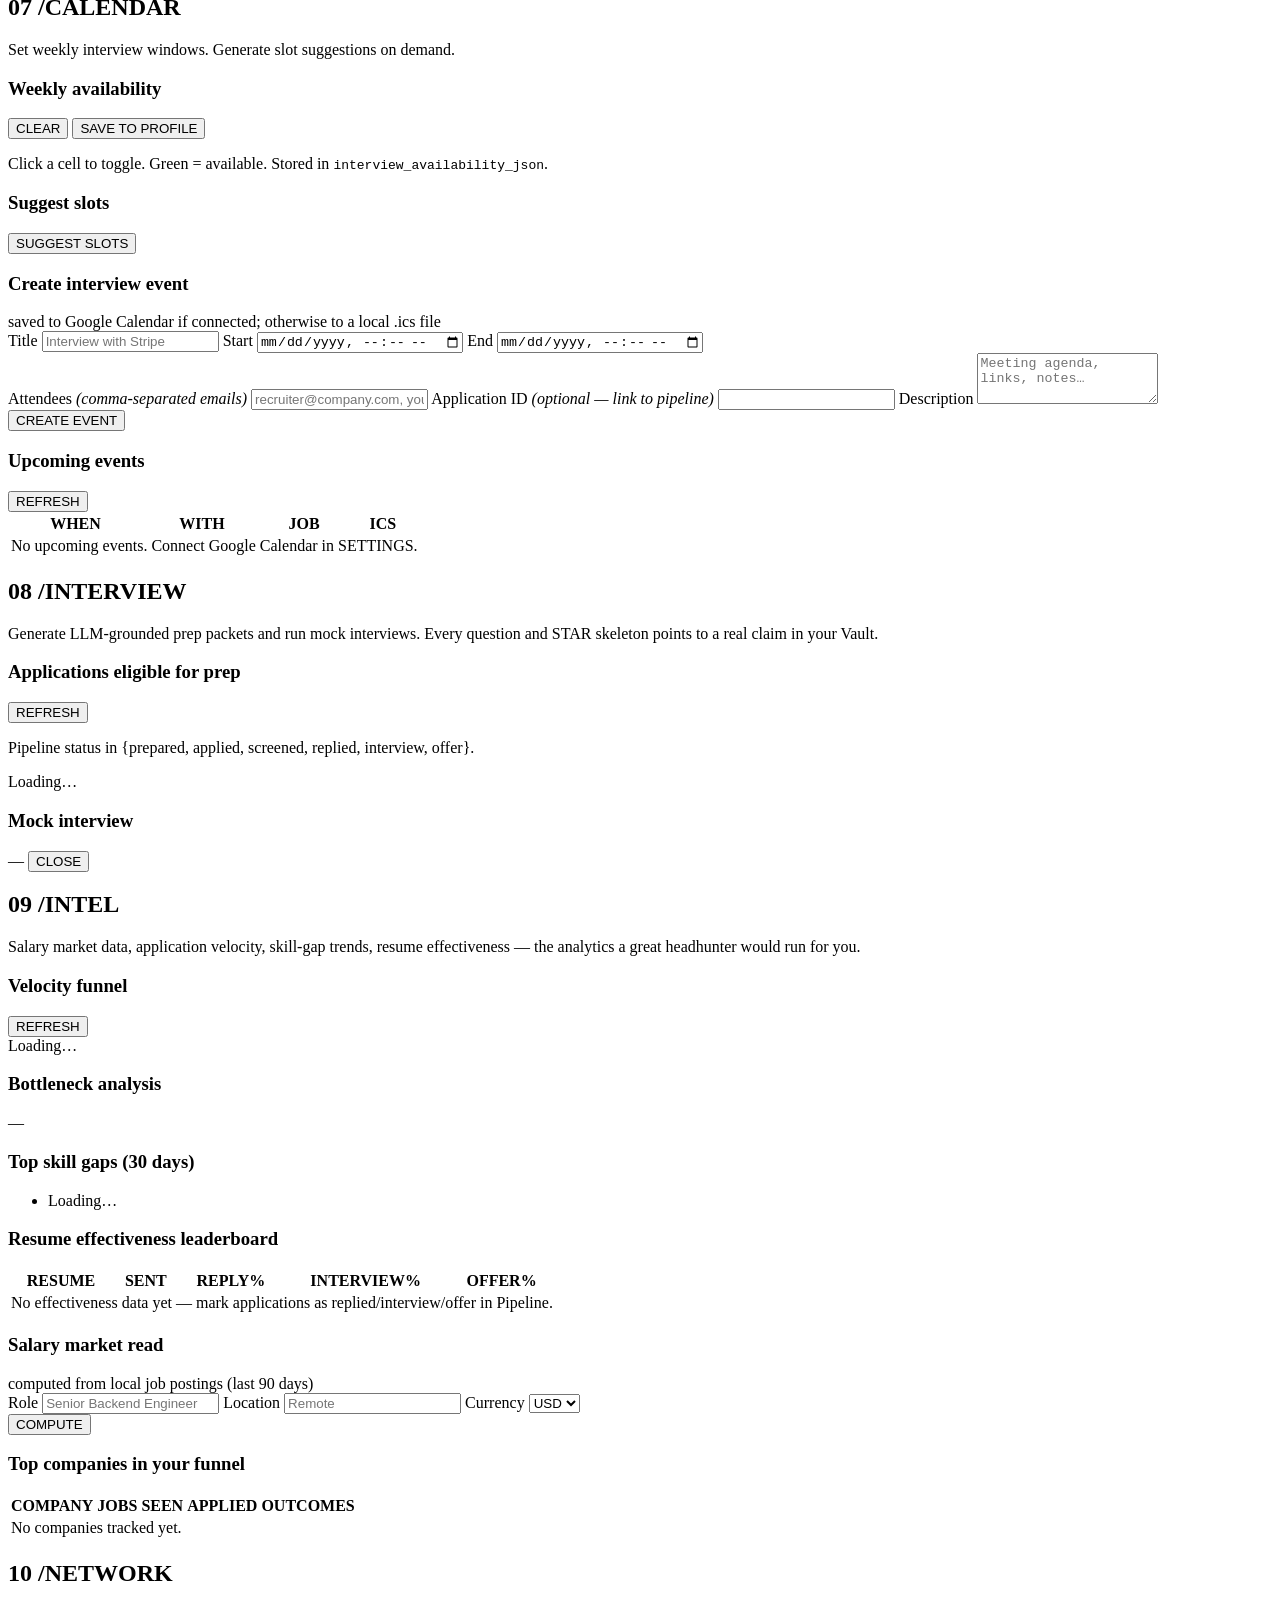
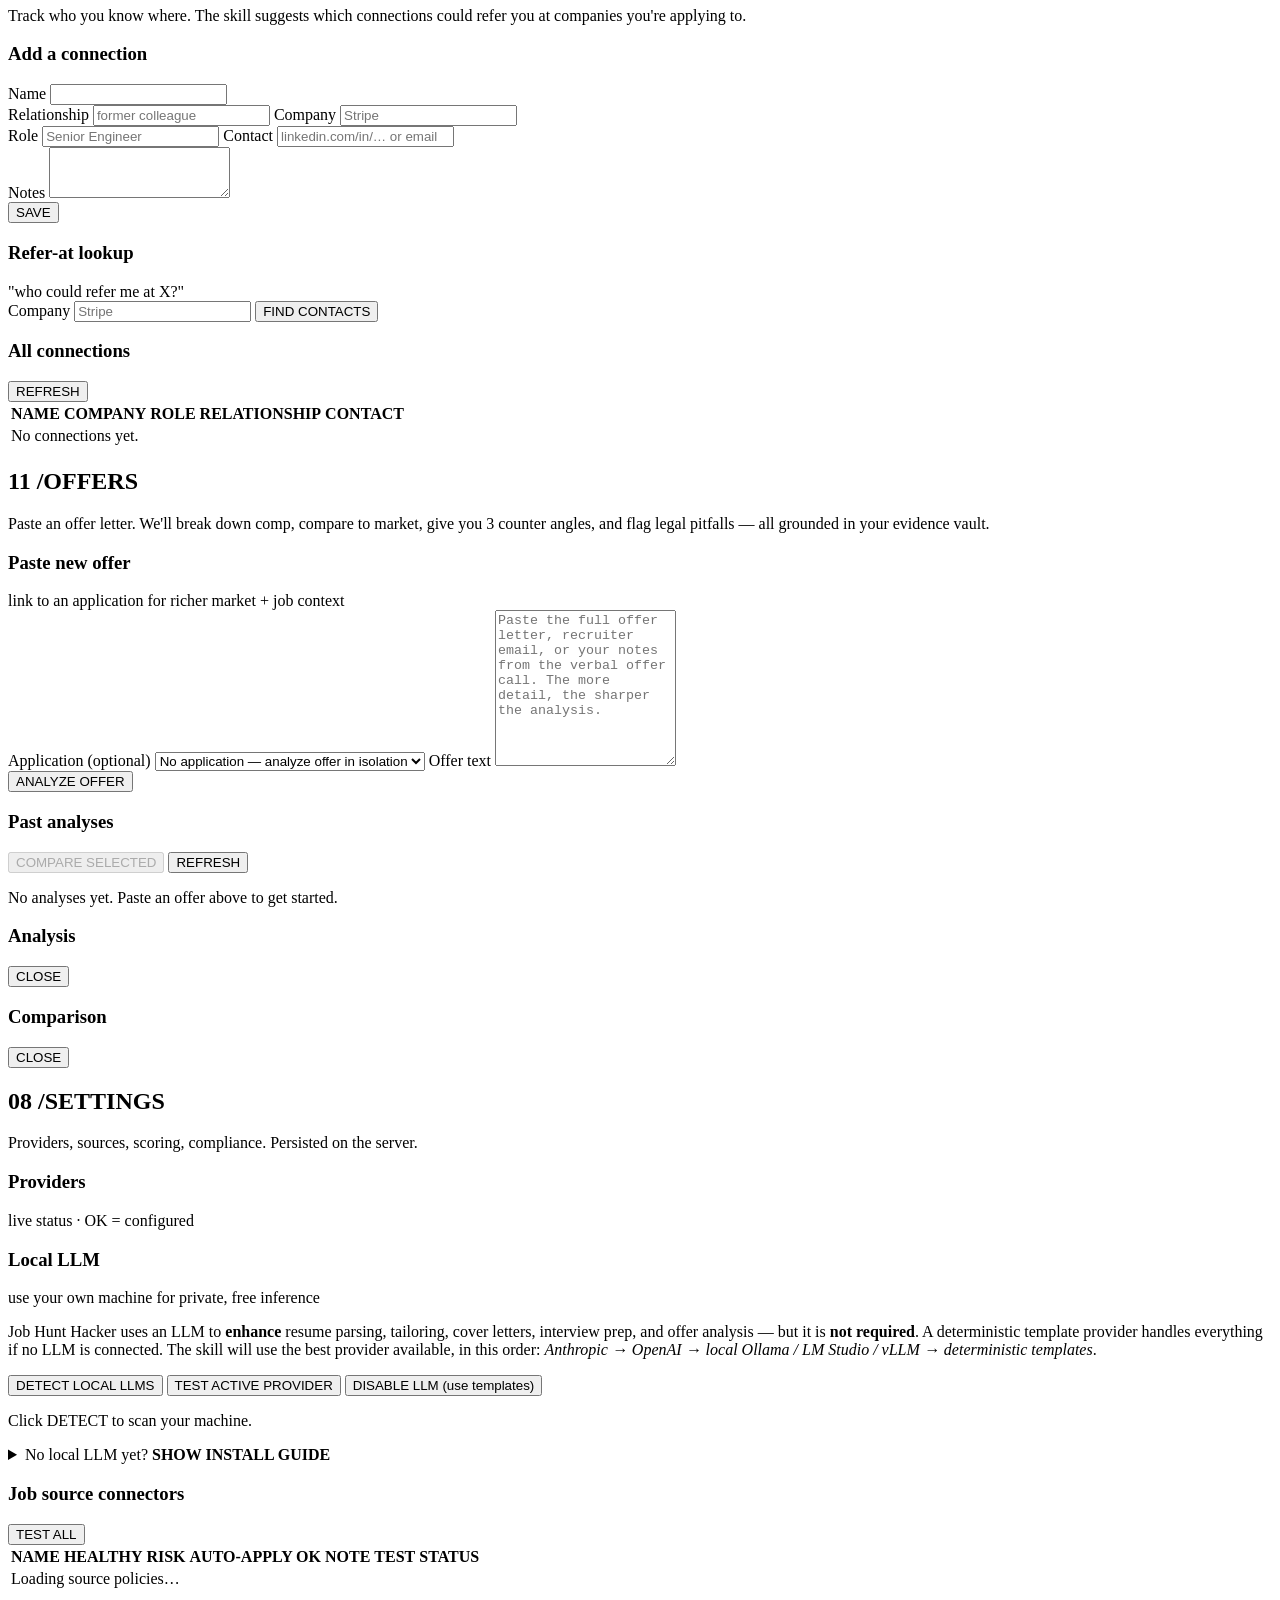
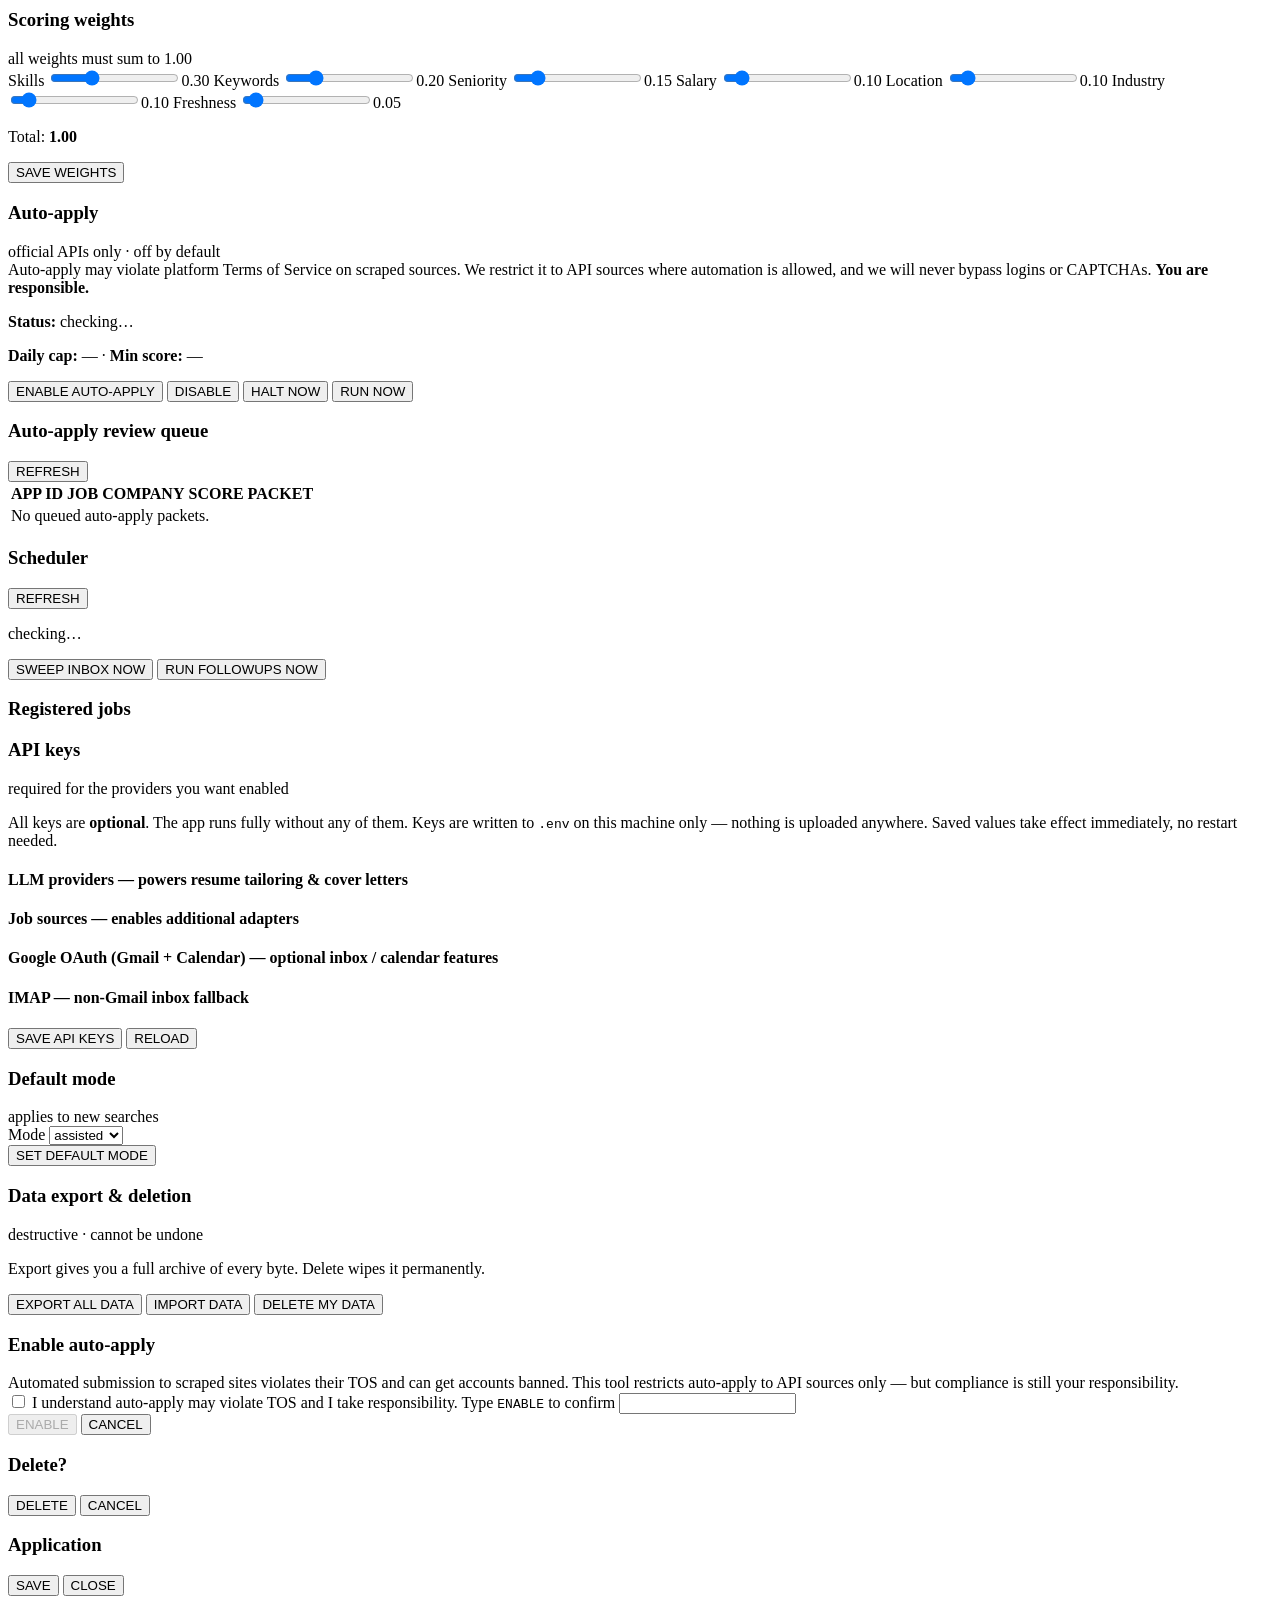
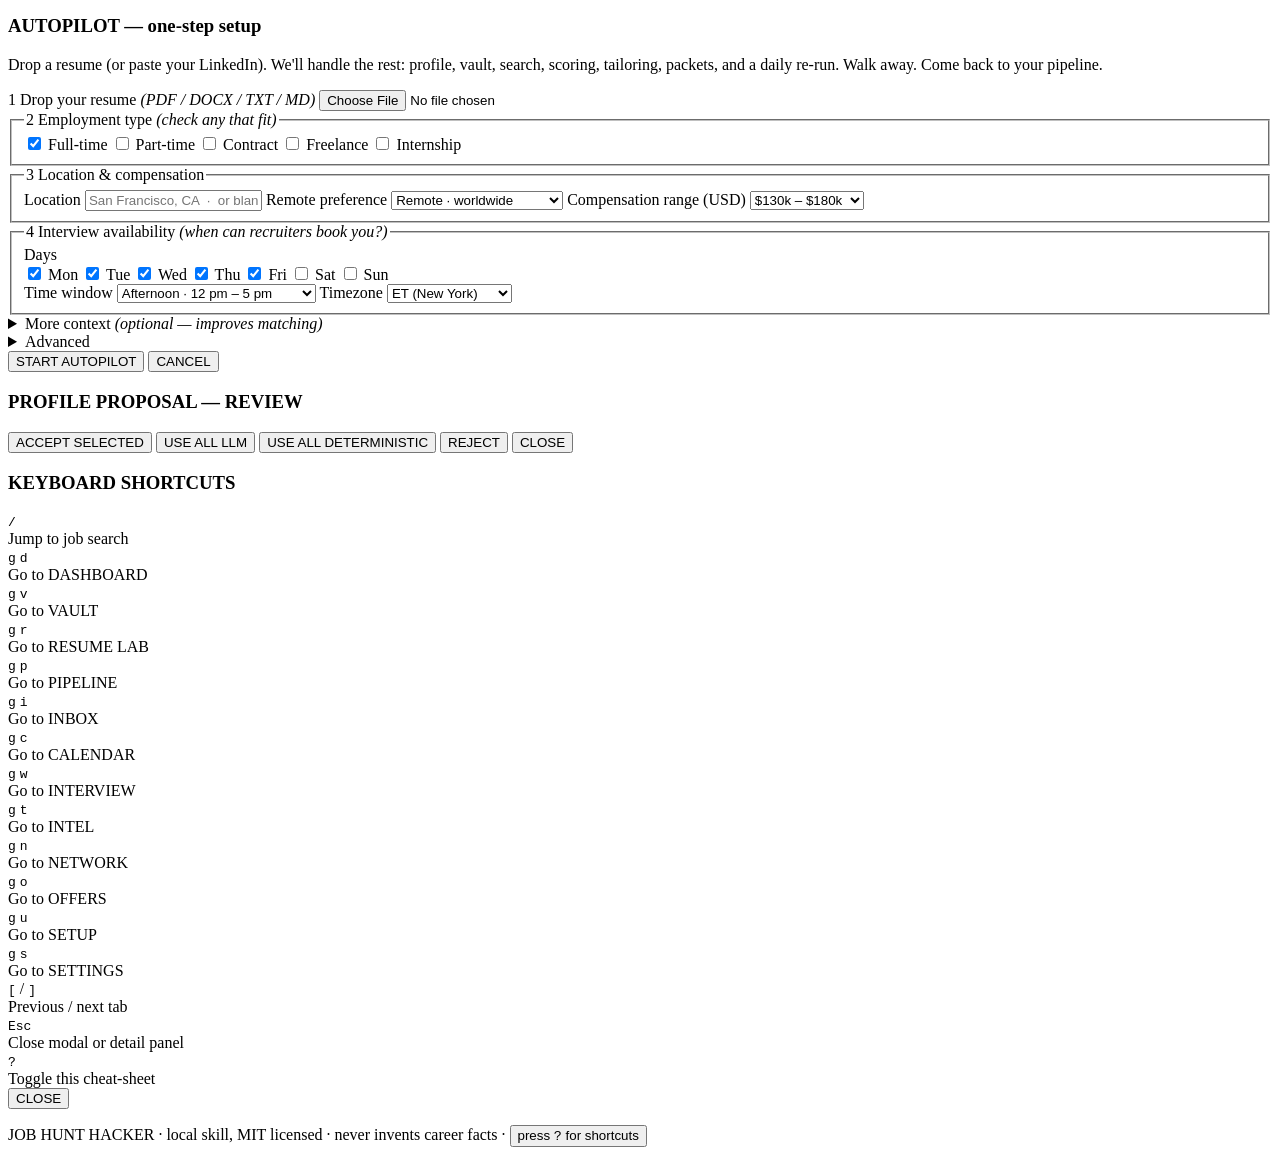
==== commit 00d31197: "feat: shared search plan, country-aware remote scoring, fast bulk scoring, dedup UI search relevance" ====
--- a/ui/index.html
+++ b/ui/index.html
@@ -11,7 +11,7 @@
     href="https://fonts.googleapis.com/css2?family=IBM+Plex+Mono:wght@400;500;600;700&family=IBM+Plex+Sans:wght@400;500;600;700&family=IBM+Plex+Serif:wght@400;600;700&display=swap"
     rel="stylesheet"
   />
-  <link rel="stylesheet" href="/styles.css?v=2026060921" />
+  <link rel="stylesheet" href="/styles.css?v=2026061101" />
   <meta http-equiv="Cache-Control" content="no-cache, no-store, must-revalidate" />
   <meta http-equiv="Pragma" content="no-cache" />
   <meta http-equiv="Expires" content="0" />
@@ -725,6 +725,13 @@
           <input type="search" id="jobs-quick-filter" class="quick-filter"
             placeholder="FILTER&hellip; (title, company, location)"
             aria-label="Filter results table" autocomplete="off" />
+          <select id="jobs-min-score" class="quick-filter min-score-select"
+            aria-label="Hide jobs below score" title="Hide jobs scoring below this threshold (unscored rows always show)">
+            <option value="0">SCORE: ALL</option>
+            <option value="40">SCORE &ge; 40</option>
+            <option value="60">SCORE &ge; 60</option>
+            <option value="75">SCORE &ge; 75</option>
+          </select>
           <span class="muted small" style="margin-left:auto;">SORT BY:</span>
           <div class="sort-toggle" role="group" aria-label="Sort jobs by">
             <button class="btn btn-secondary small sort-toggle-btn is-active"
@@ -1705,6 +1712,6 @@
       &middot; <button type="button" id="kbd-hint" class="kbd-hint" title="Show keyboard shortcuts">press <kbd>?</kbd> for shortcuts</button></p>
   </footer>
 
-  <script src="/app.js?v=2026060921" defer></script>
+  <script src="/app.js?v=2026061101" defer></script>
 </body>
 </html>
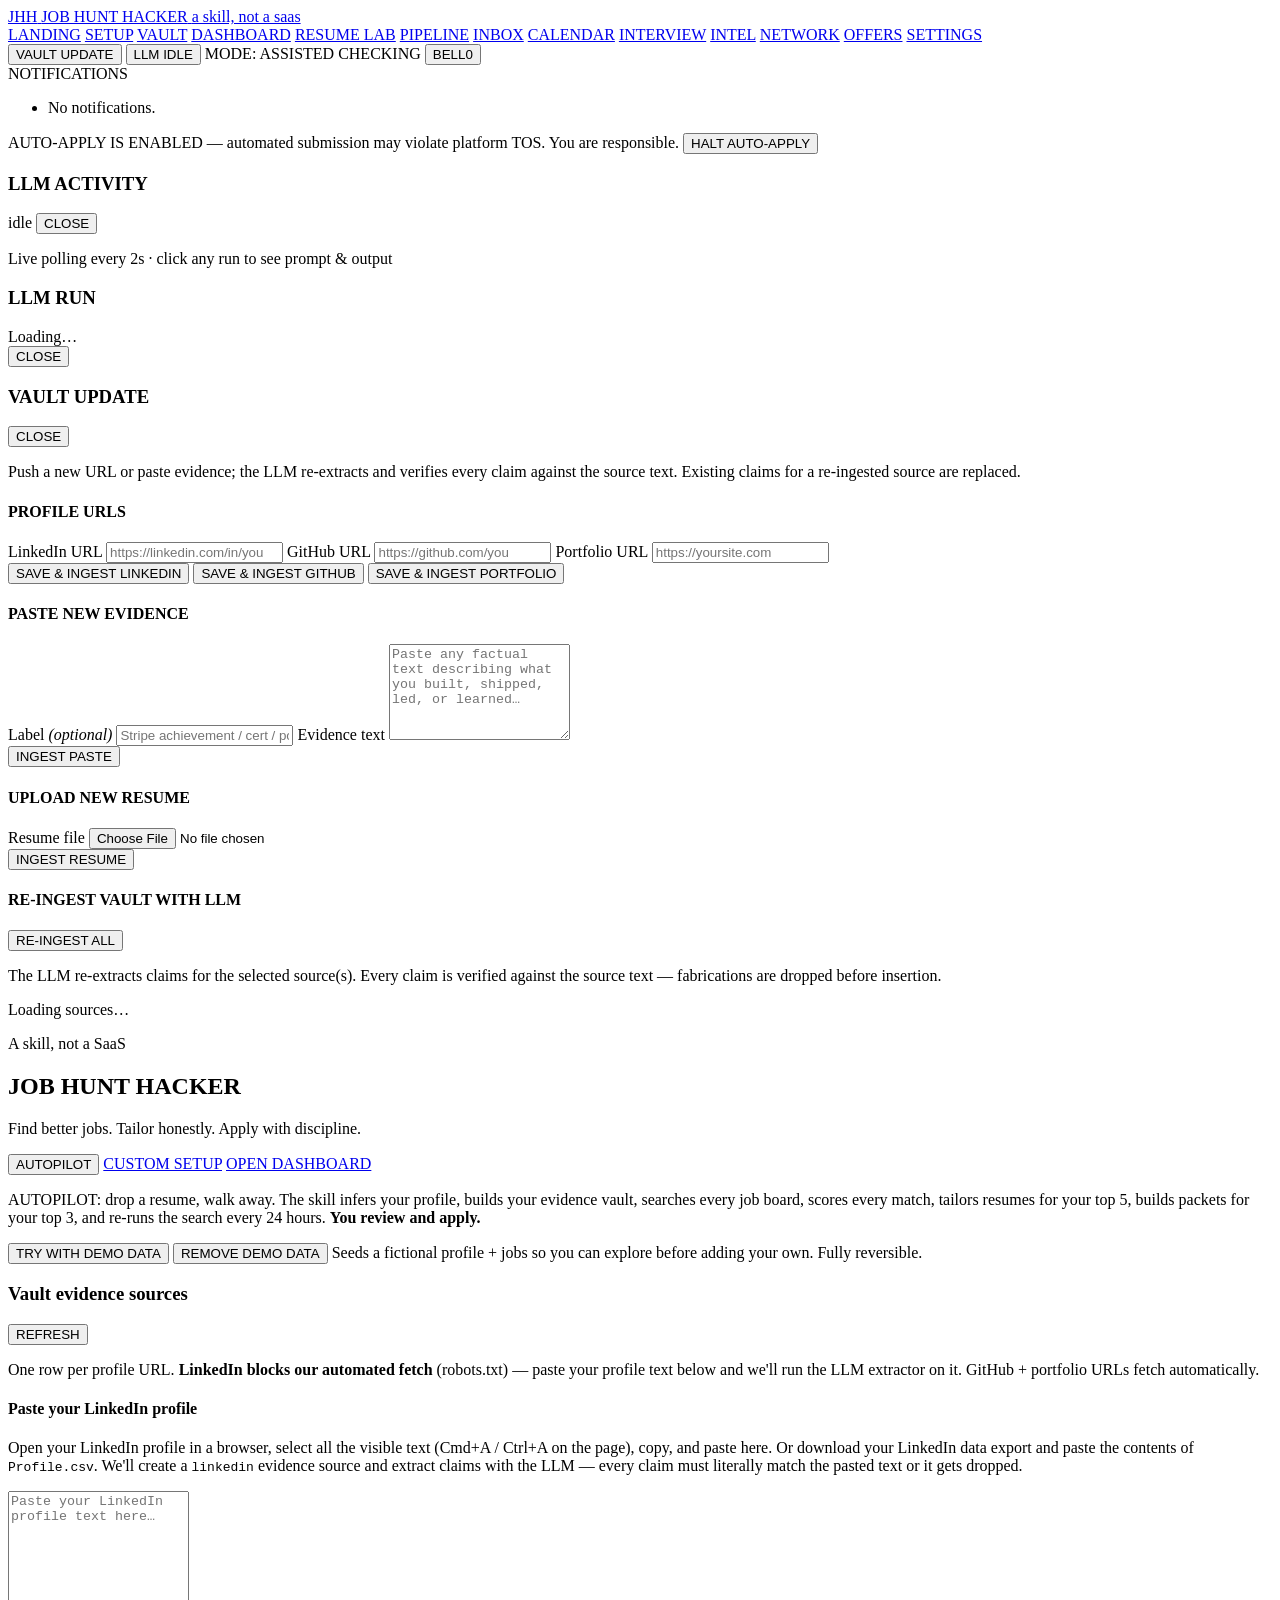
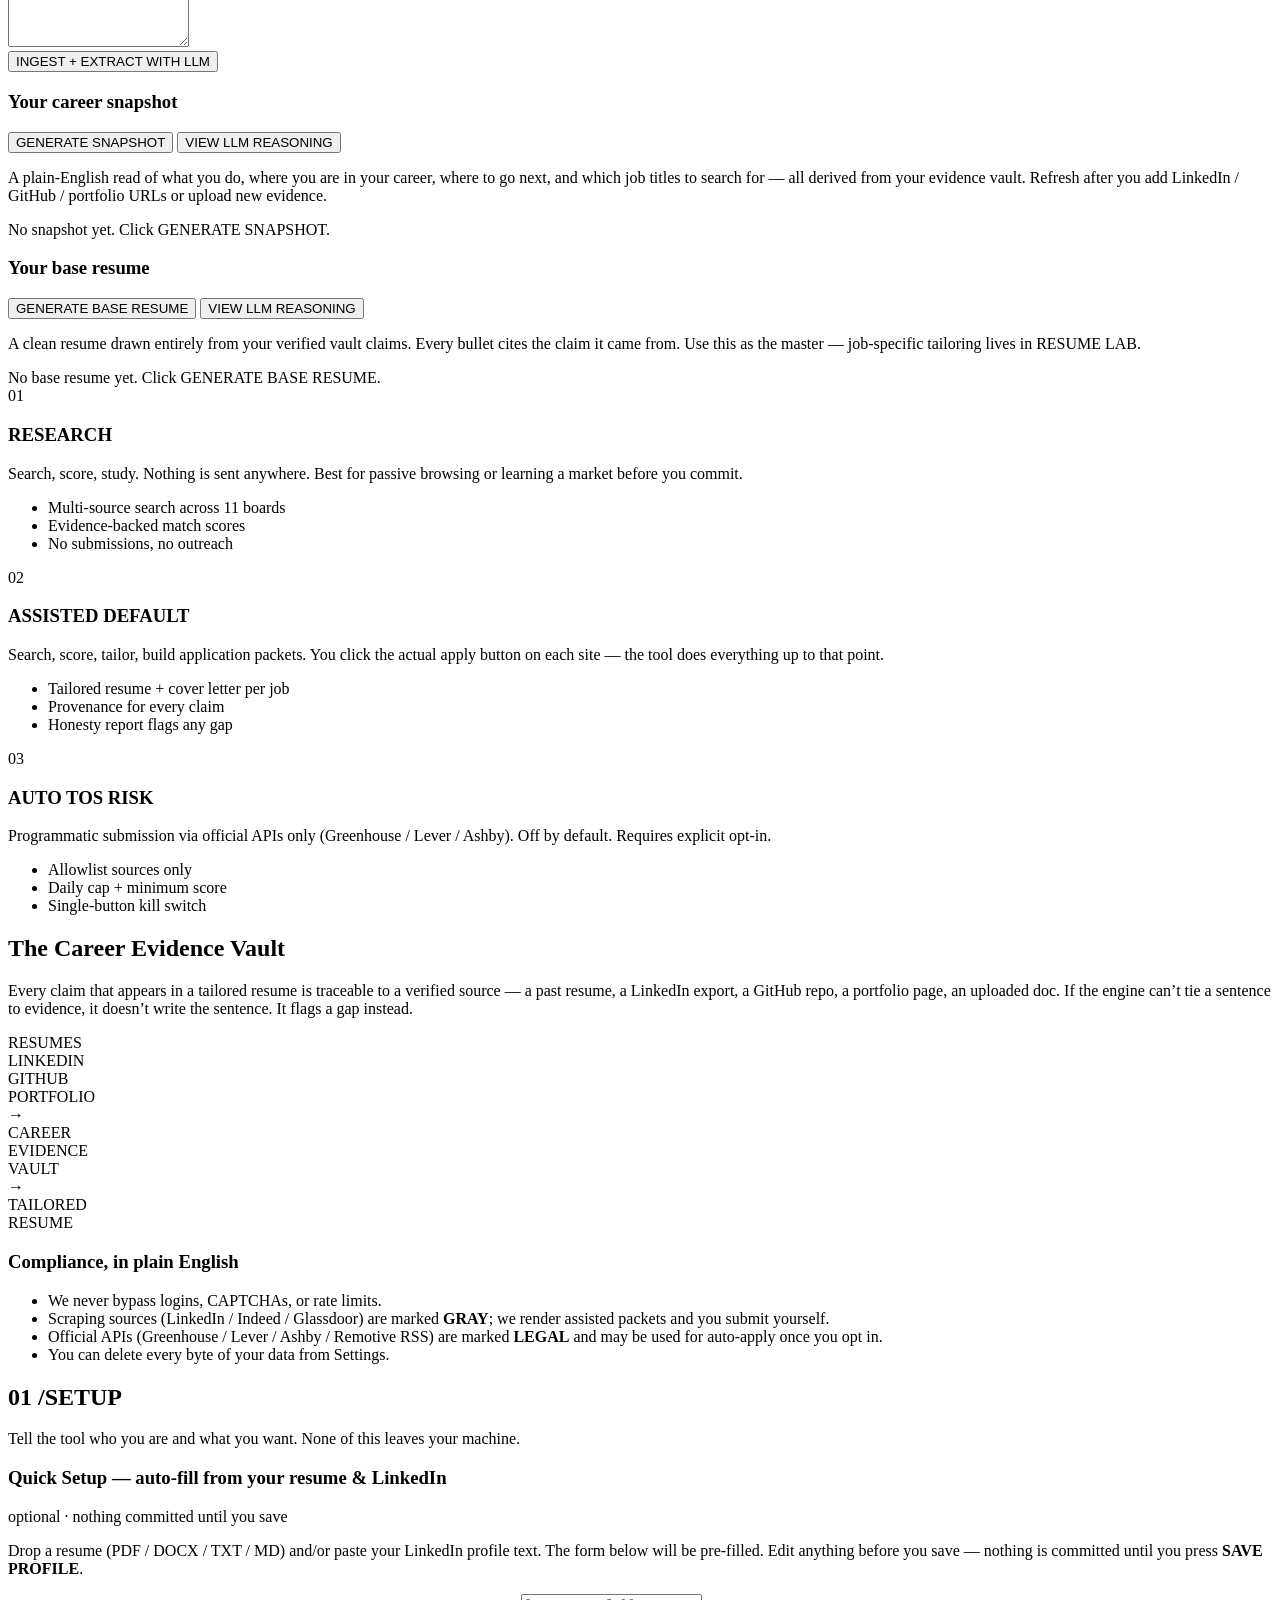
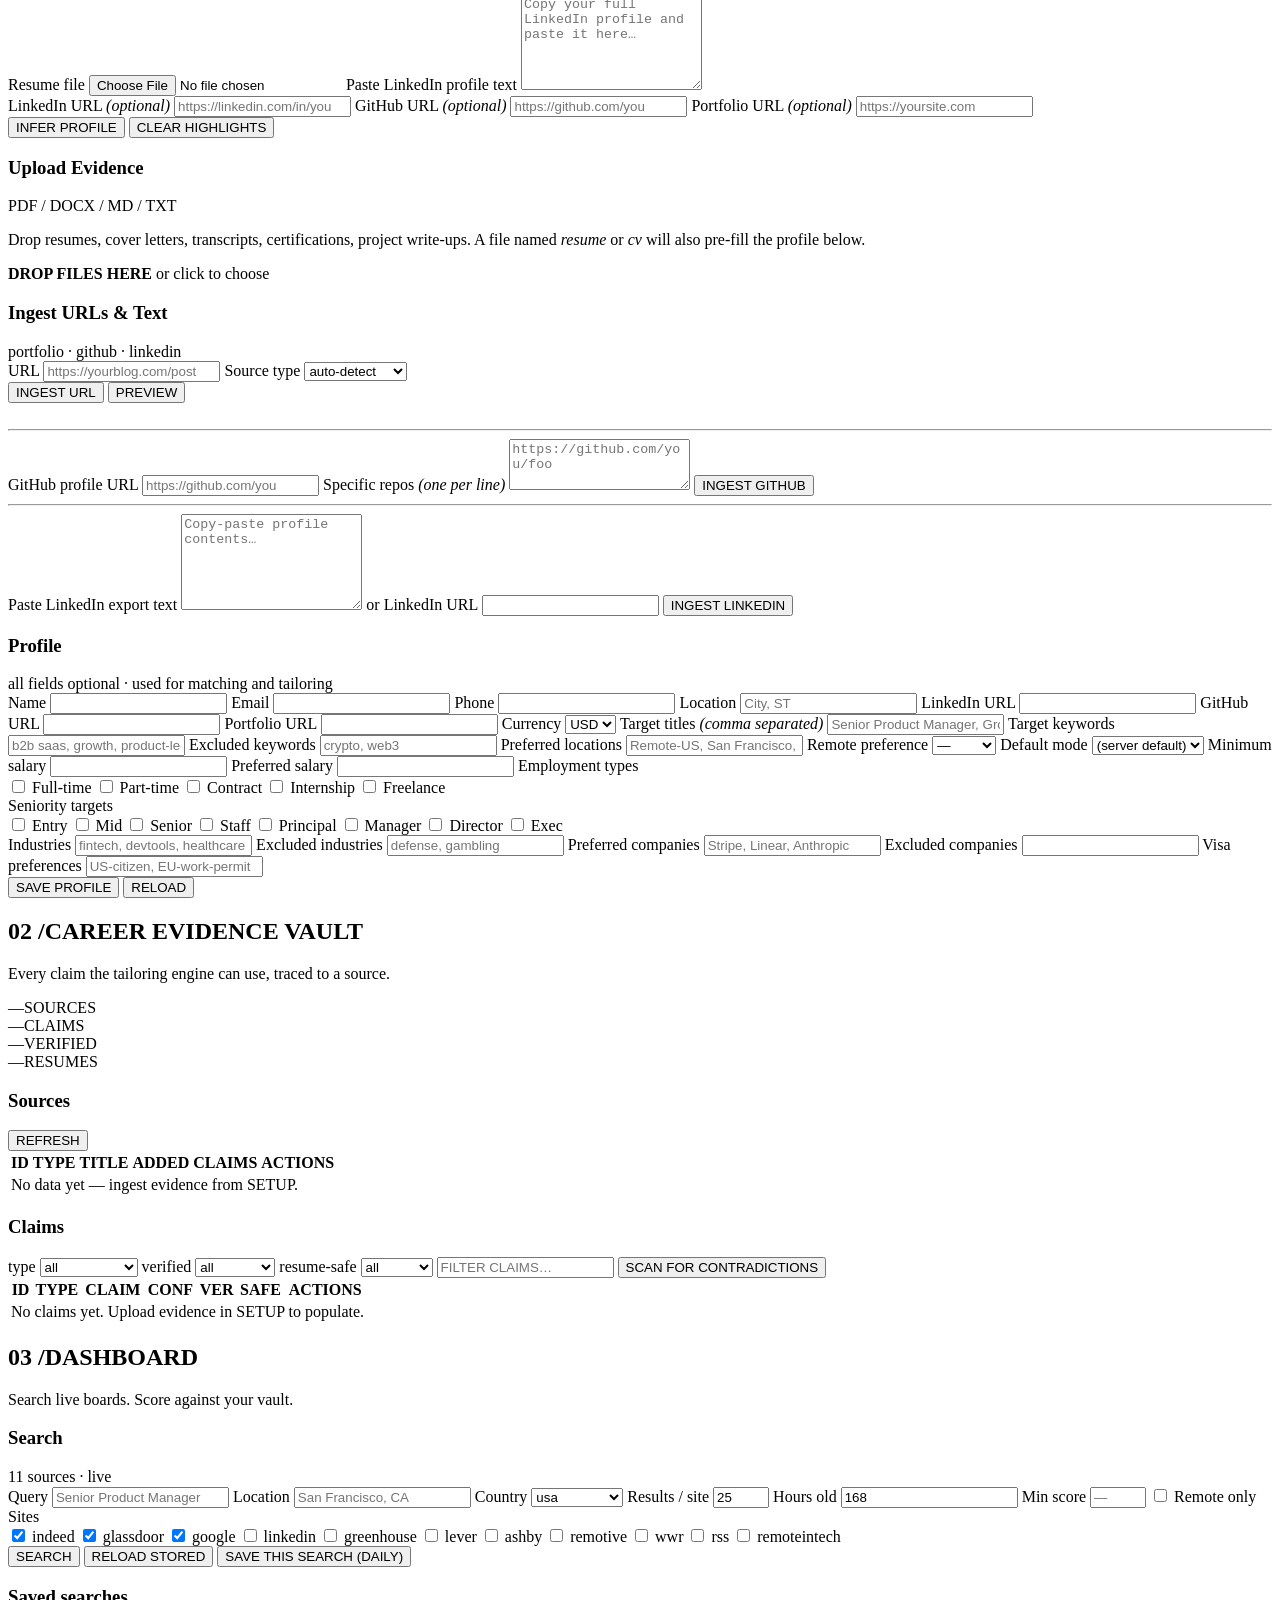
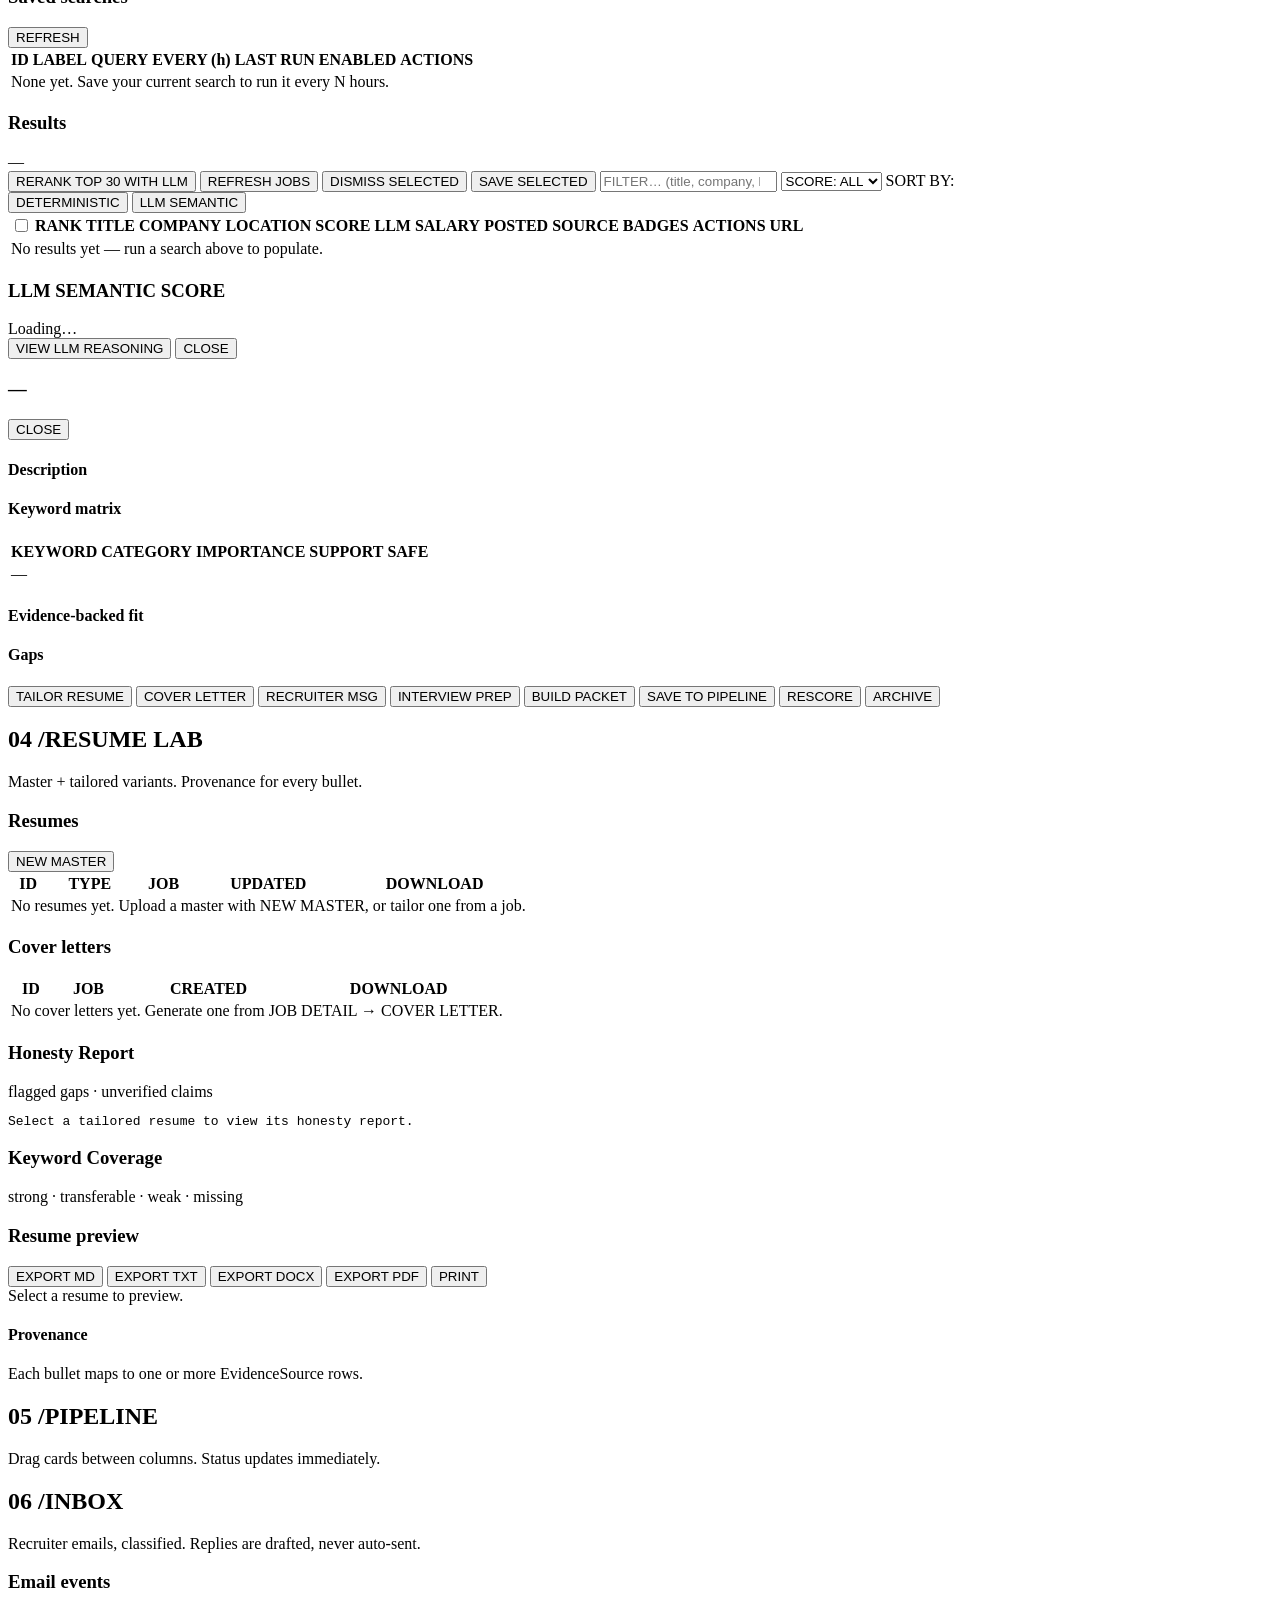
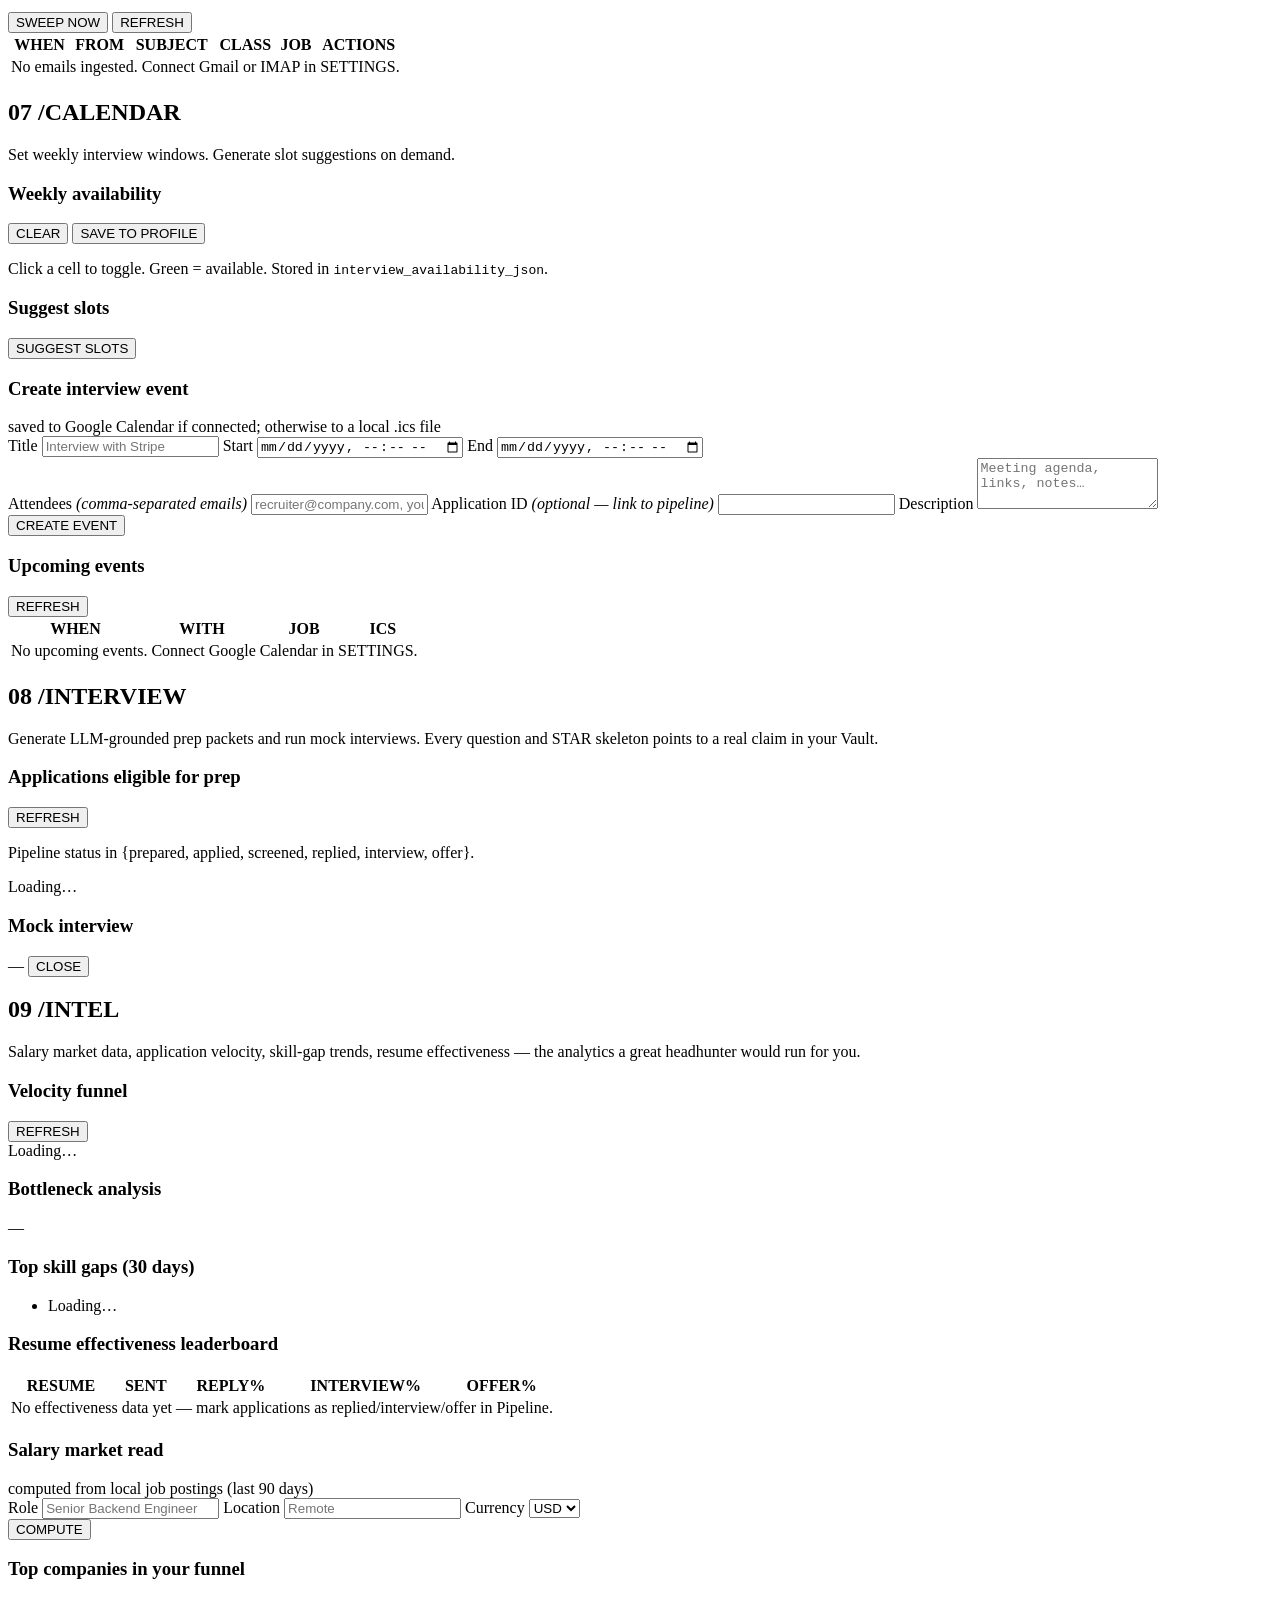
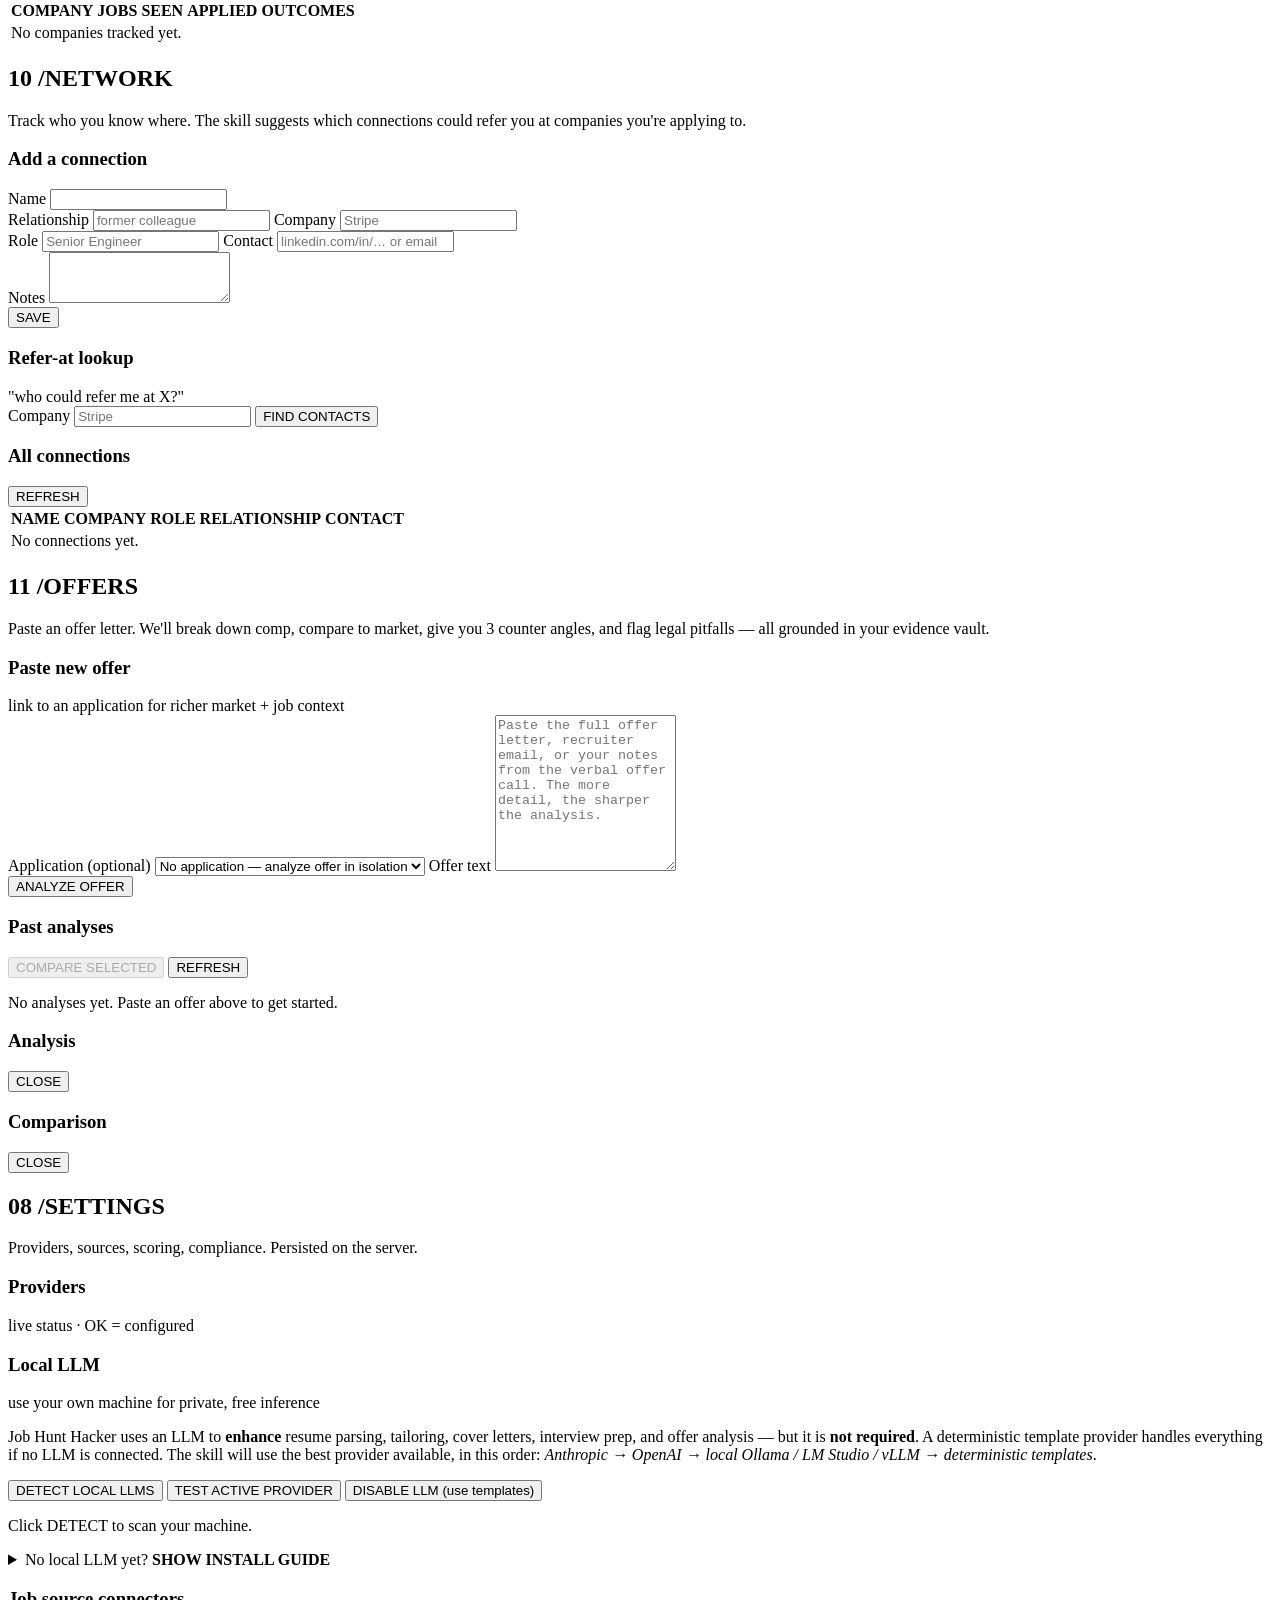
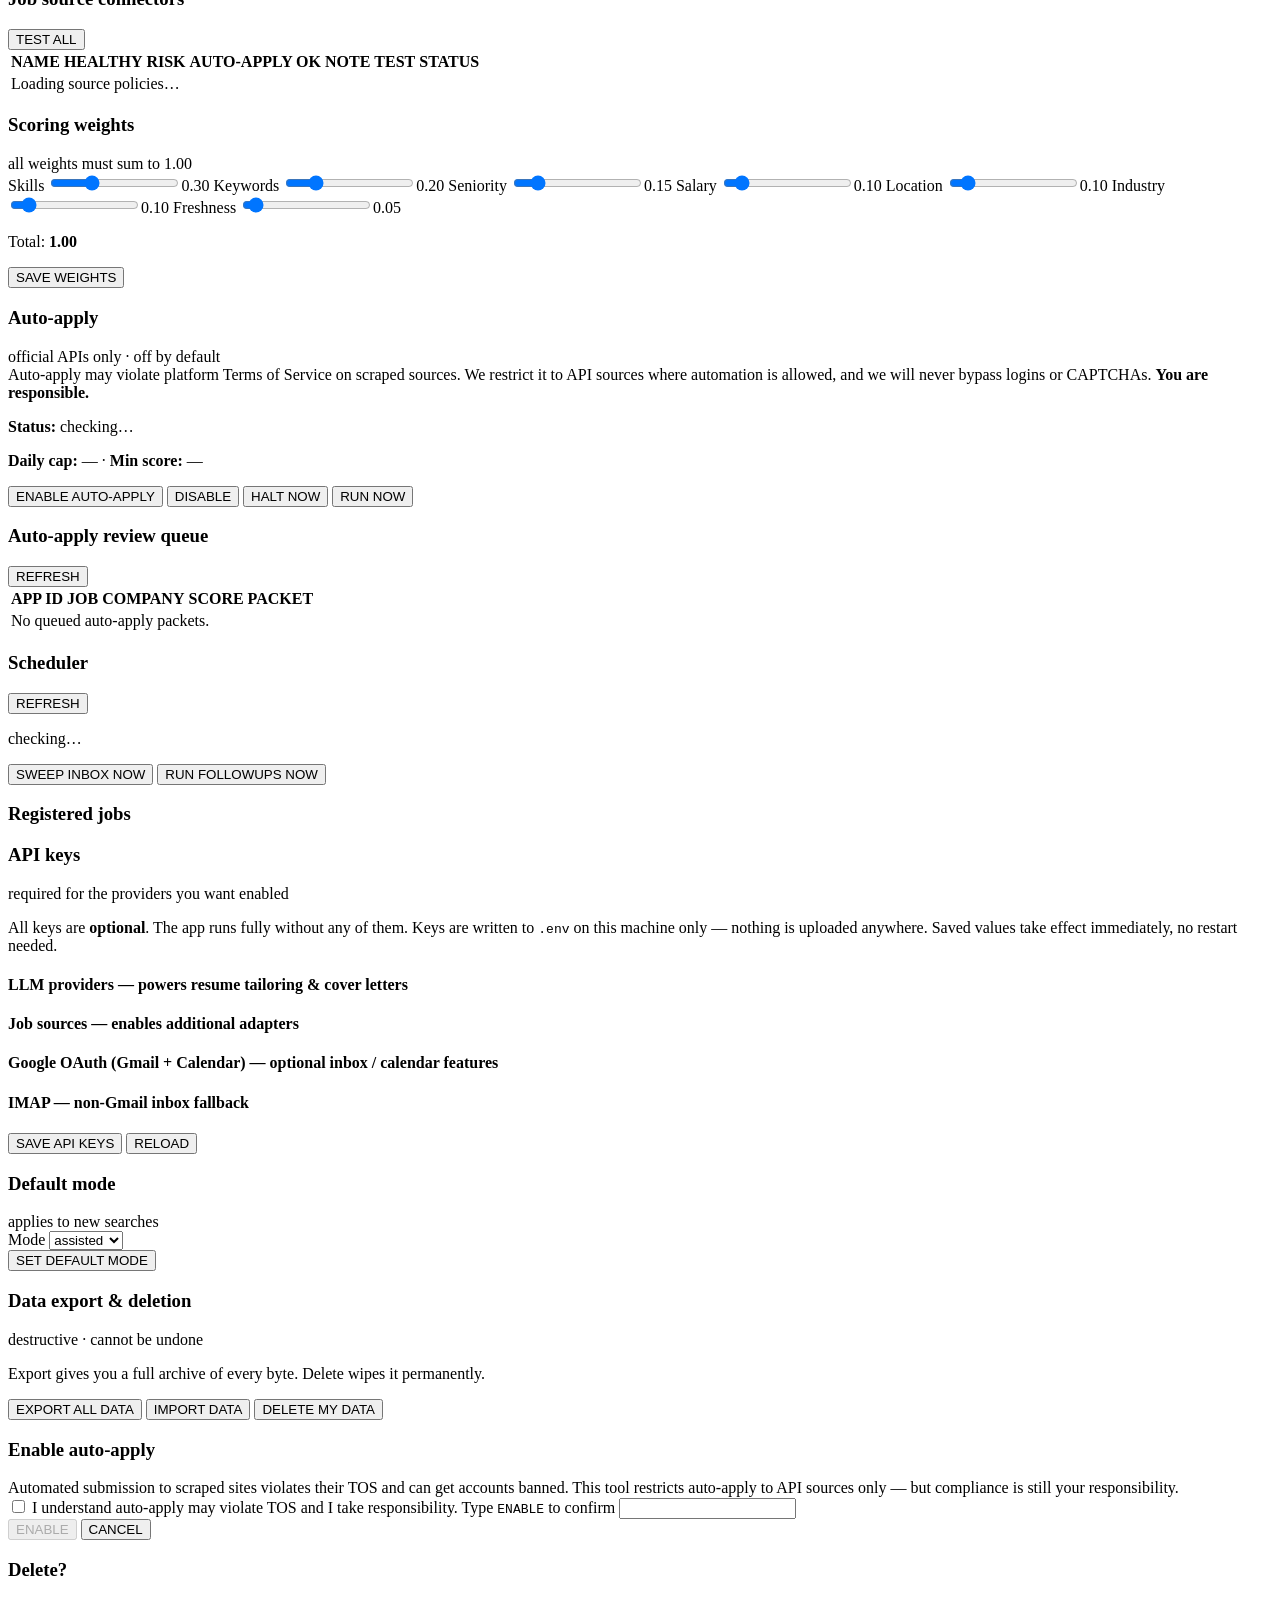
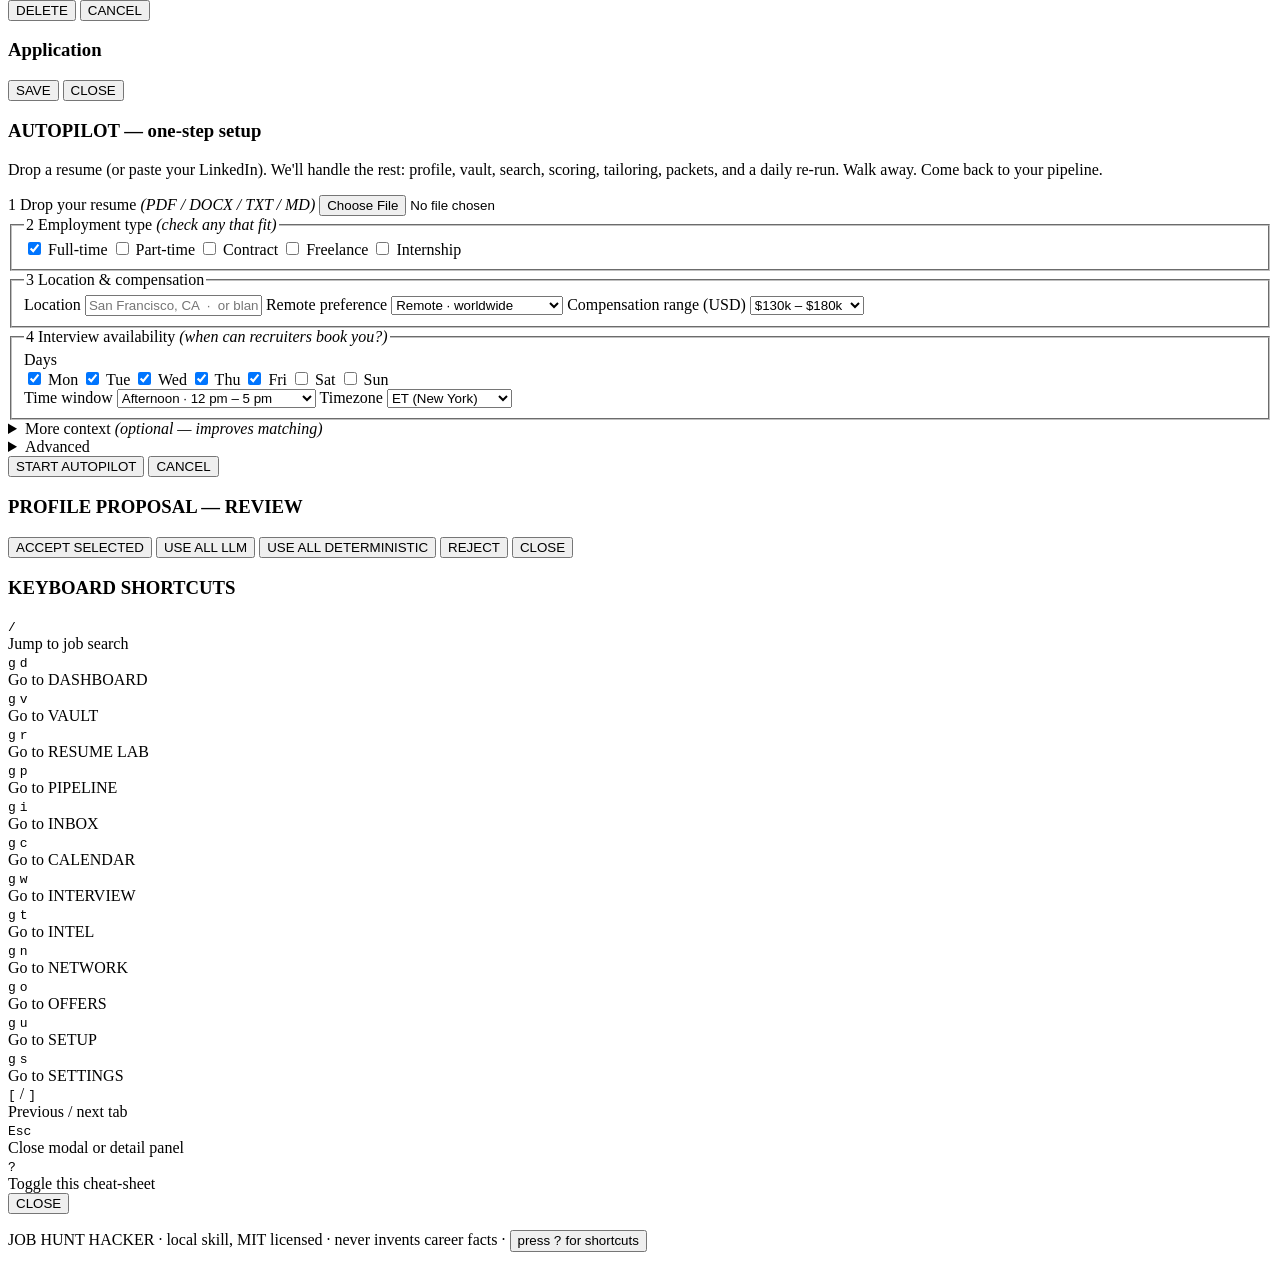
==== commit 64ac3985: "feat(ui): notifications bell + demo-mode onboarding (wave 3 ui part 1) - topbar notifications bell w" ====
--- a/ui/index.html
+++ b/ui/index.html
@@ -11,7 +11,7 @@
     href="https://fonts.googleapis.com/css2?family=IBM+Plex+Mono:wght@400;500;600;700&family=IBM+Plex+Sans:wght@400;500;600;700&family=IBM+Plex+Serif:wght@400;600;700&display=swap"
     rel="stylesheet"
   />
-  <link rel="stylesheet" href="/styles.css?v=2026061101" />
+  <link rel="stylesheet" href="/styles.css?v=2026061102" />
   <meta http-equiv="Cache-Control" content="no-cache, no-store, must-revalidate" />
   <meta http-equiv="Pragma" content="no-cache" />
   <meta http-equiv="Expires" content="0" />
@@ -63,6 +63,14 @@
         </button>
         <span id="mode-pill"   class="pill pill-blue"  title="Default mode">MODE: ASSISTED</span>
         <span id="health-pill" class="pill pill-muted" title="Server health">CHECKING</span>
+        <button id="notif-toggle" class="pill pill-muted notif-toggle" type="button"
+                title="Notifications" aria-haspopup="true" aria-expanded="false">
+          BELL<span id="notif-count" class="notif-count hidden">0</span>
+        </button>
+        <div id="notif-dropdown" class="notif-dropdown hidden" role="menu" aria-label="Notifications">
+          <header class="notif-head">NOTIFICATIONS</header>
+          <ul id="notif-list" class="notif-list"><li class="notif-empty">No notifications.</li></ul>
+        </div>
       </div>
     </div>
     <div id="compliance-banner" class="compliance-banner hidden" role="alert">
@@ -193,6 +201,11 @@
           and re-runs the search every 24 hours. <strong>You review and apply.</strong>
         </p>
         <p id="autopilot-pill" class="autopilot-pill hidden" aria-live="polite"></p>
+        <div id="demo-mode-cta" class="demo-cta hidden">
+          <button type="button" class="btn btn-secondary" id="demo-seed-btn">TRY WITH DEMO DATA</button>
+          <button type="button" class="btn btn-ghost hidden" id="demo-remove-btn">REMOVE DEMO DATA</button>
+          <span class="muted small" id="demo-cta-note">Seeds a fictional profile + jobs so you can explore before adding your own. Fully reversible.</span>
+        </div>
       </div>
 
       <!-- ===== URL INGEST STATUS — surfaces robots-blocked LinkedIn so the user knows to paste ===== -->
@@ -1712,6 +1725,6 @@
       &middot; <button type="button" id="kbd-hint" class="kbd-hint" title="Show keyboard shortcuts">press <kbd>?</kbd> for shortcuts</button></p>
   </footer>
 
-  <script src="/app.js?v=2026061101" defer></script>
+  <script src="/app.js?v=2026061102" defer></script>
 </body>
 </html>
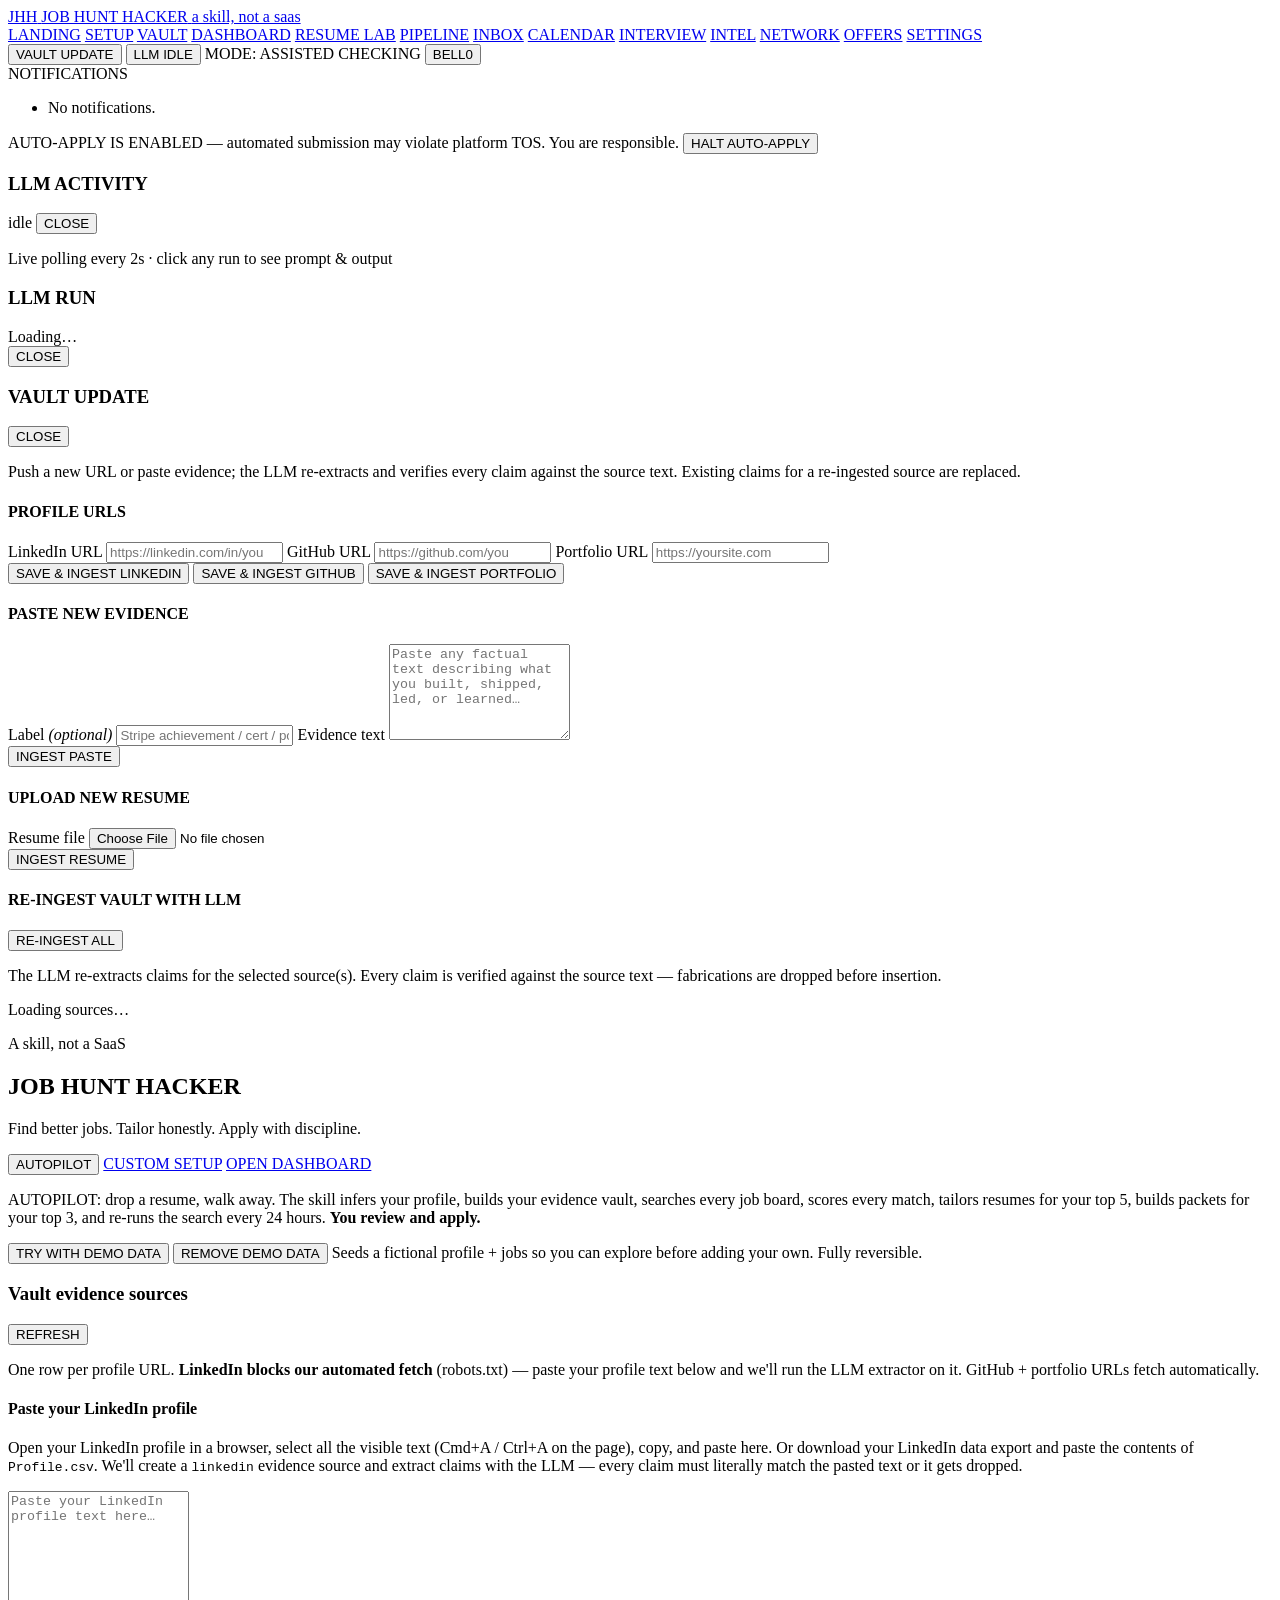
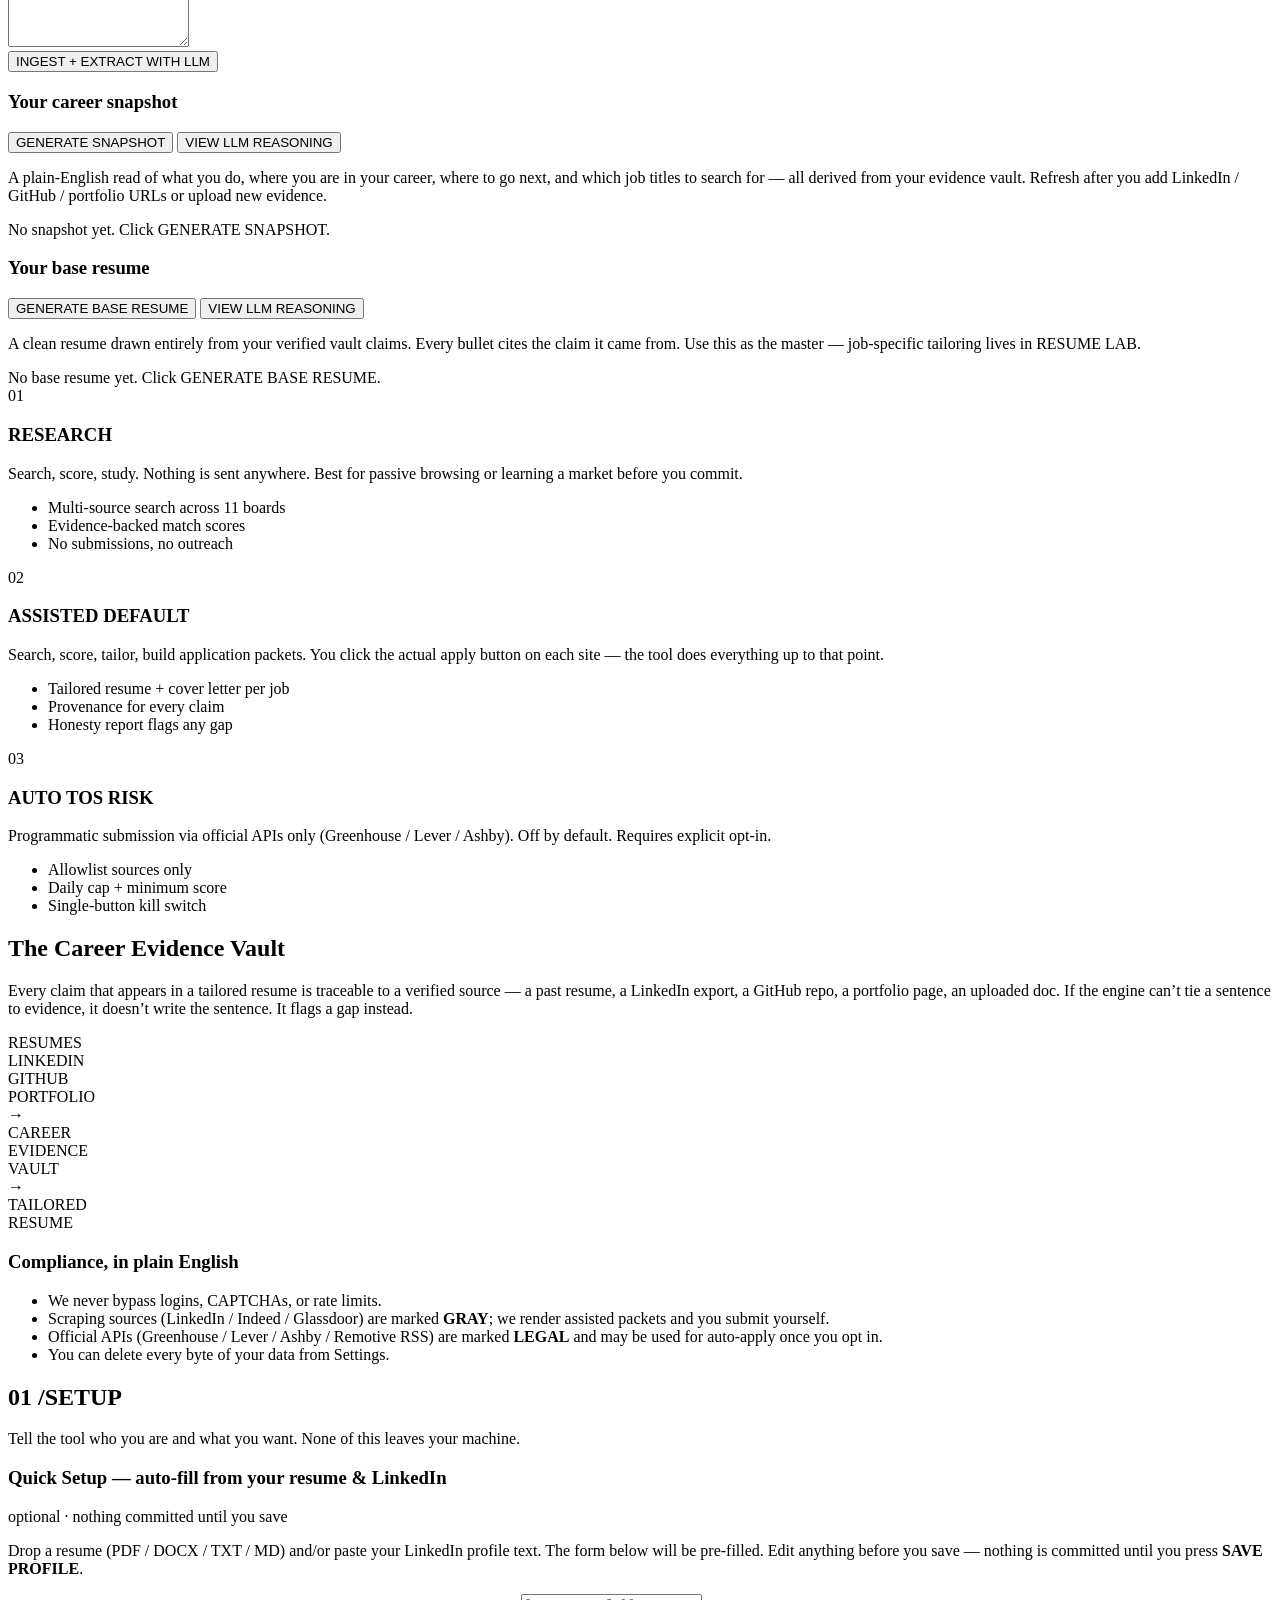
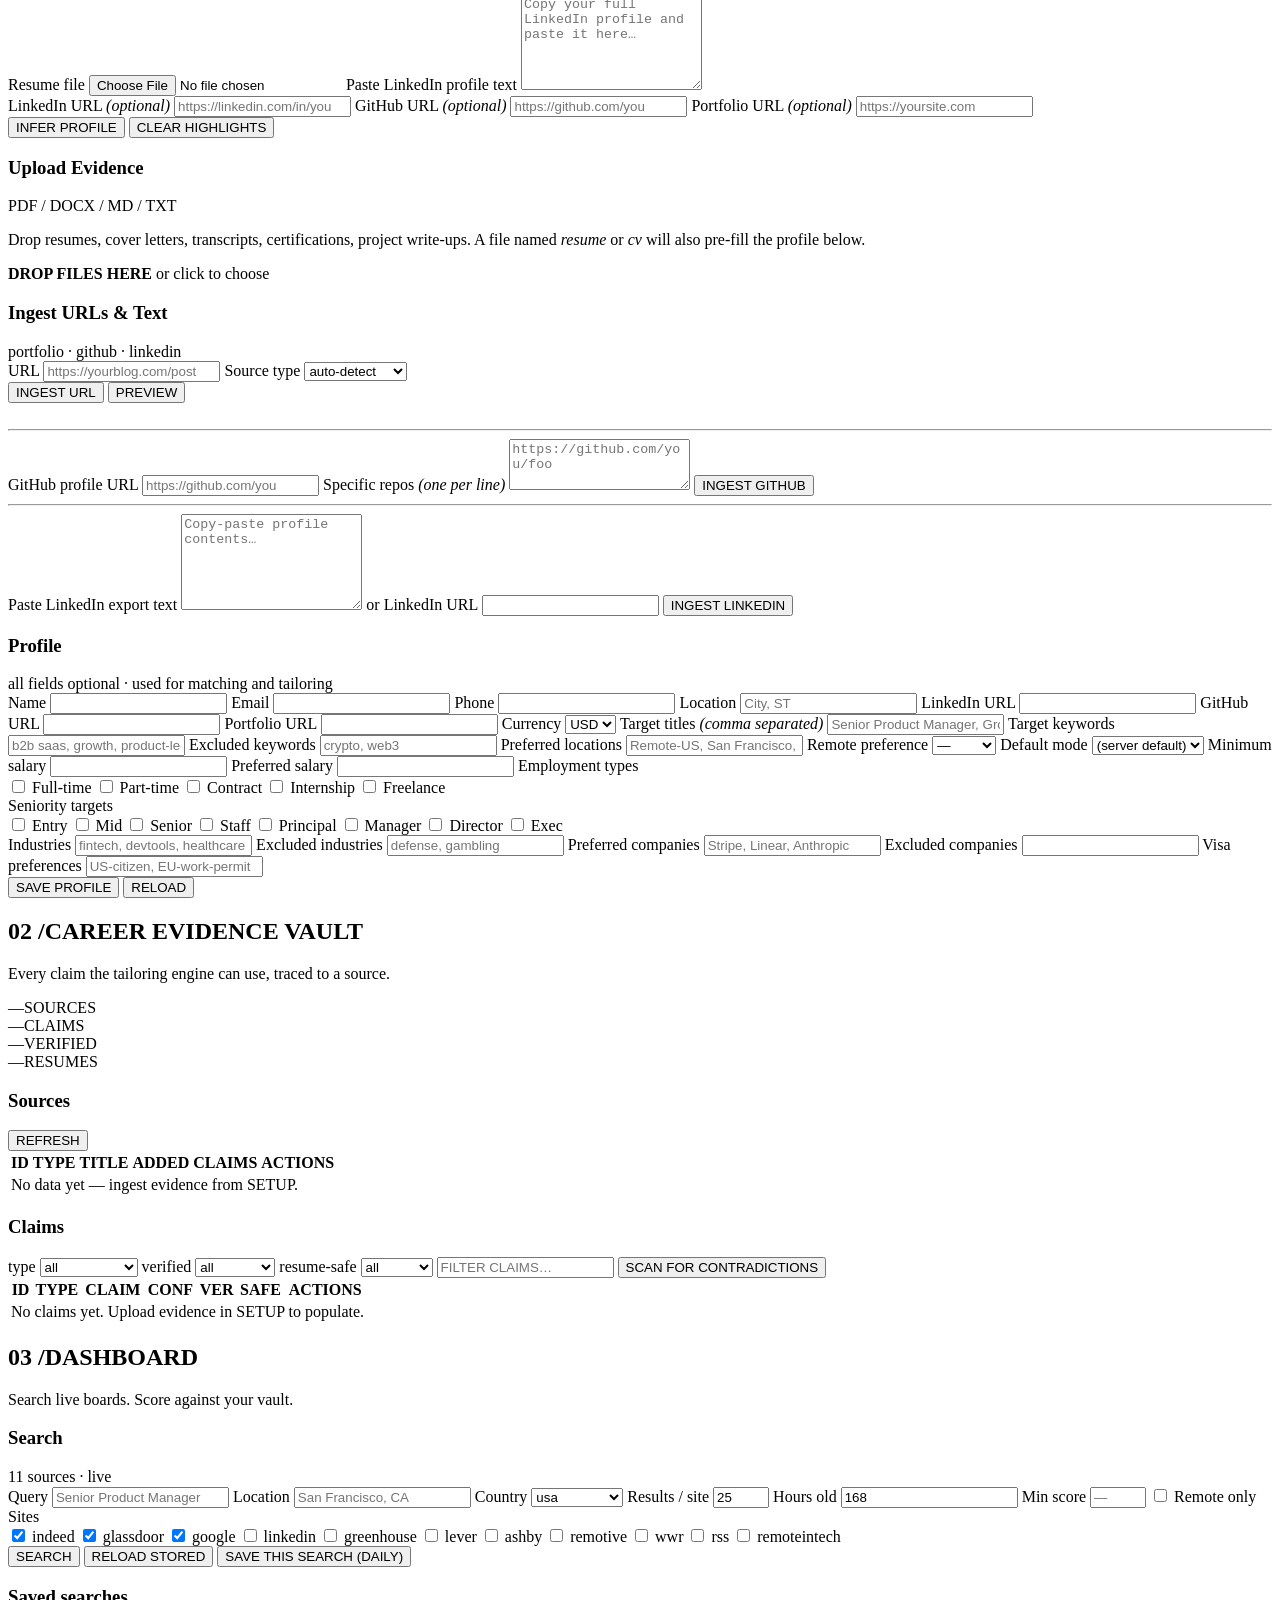
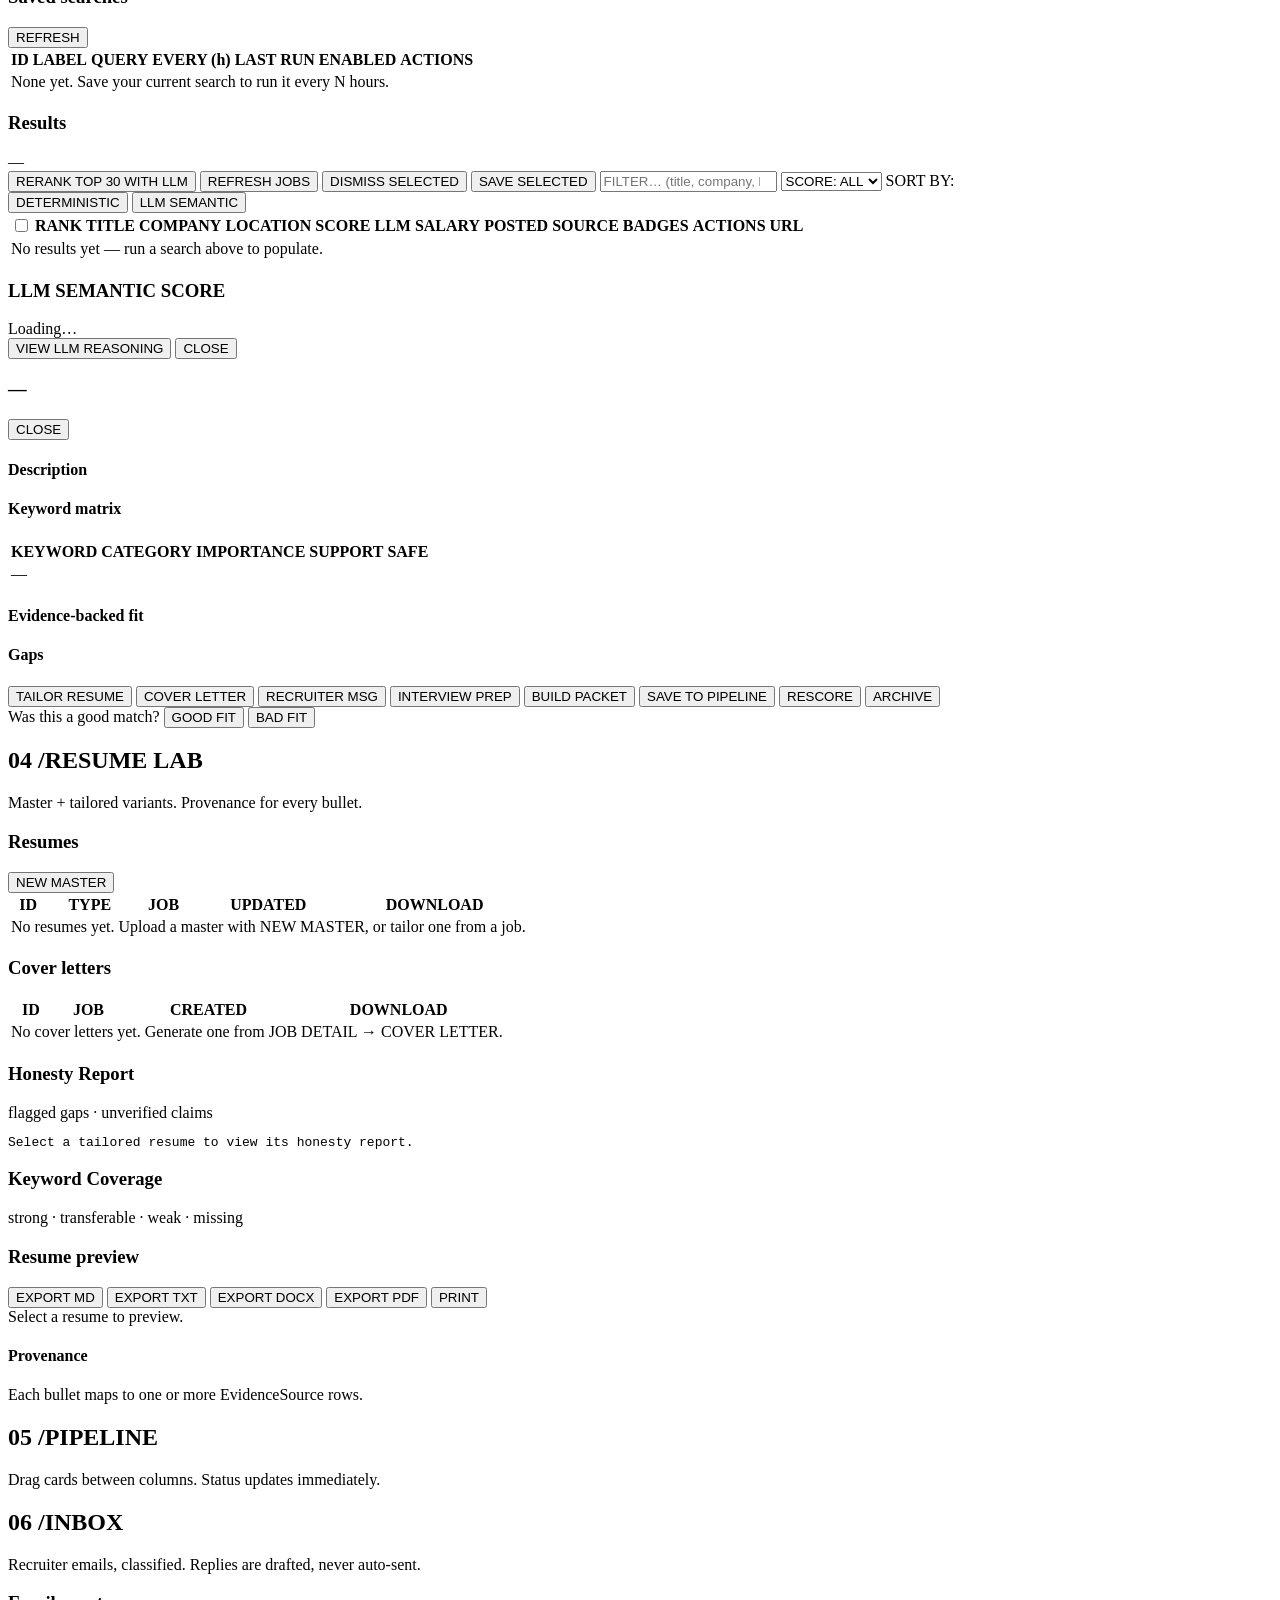
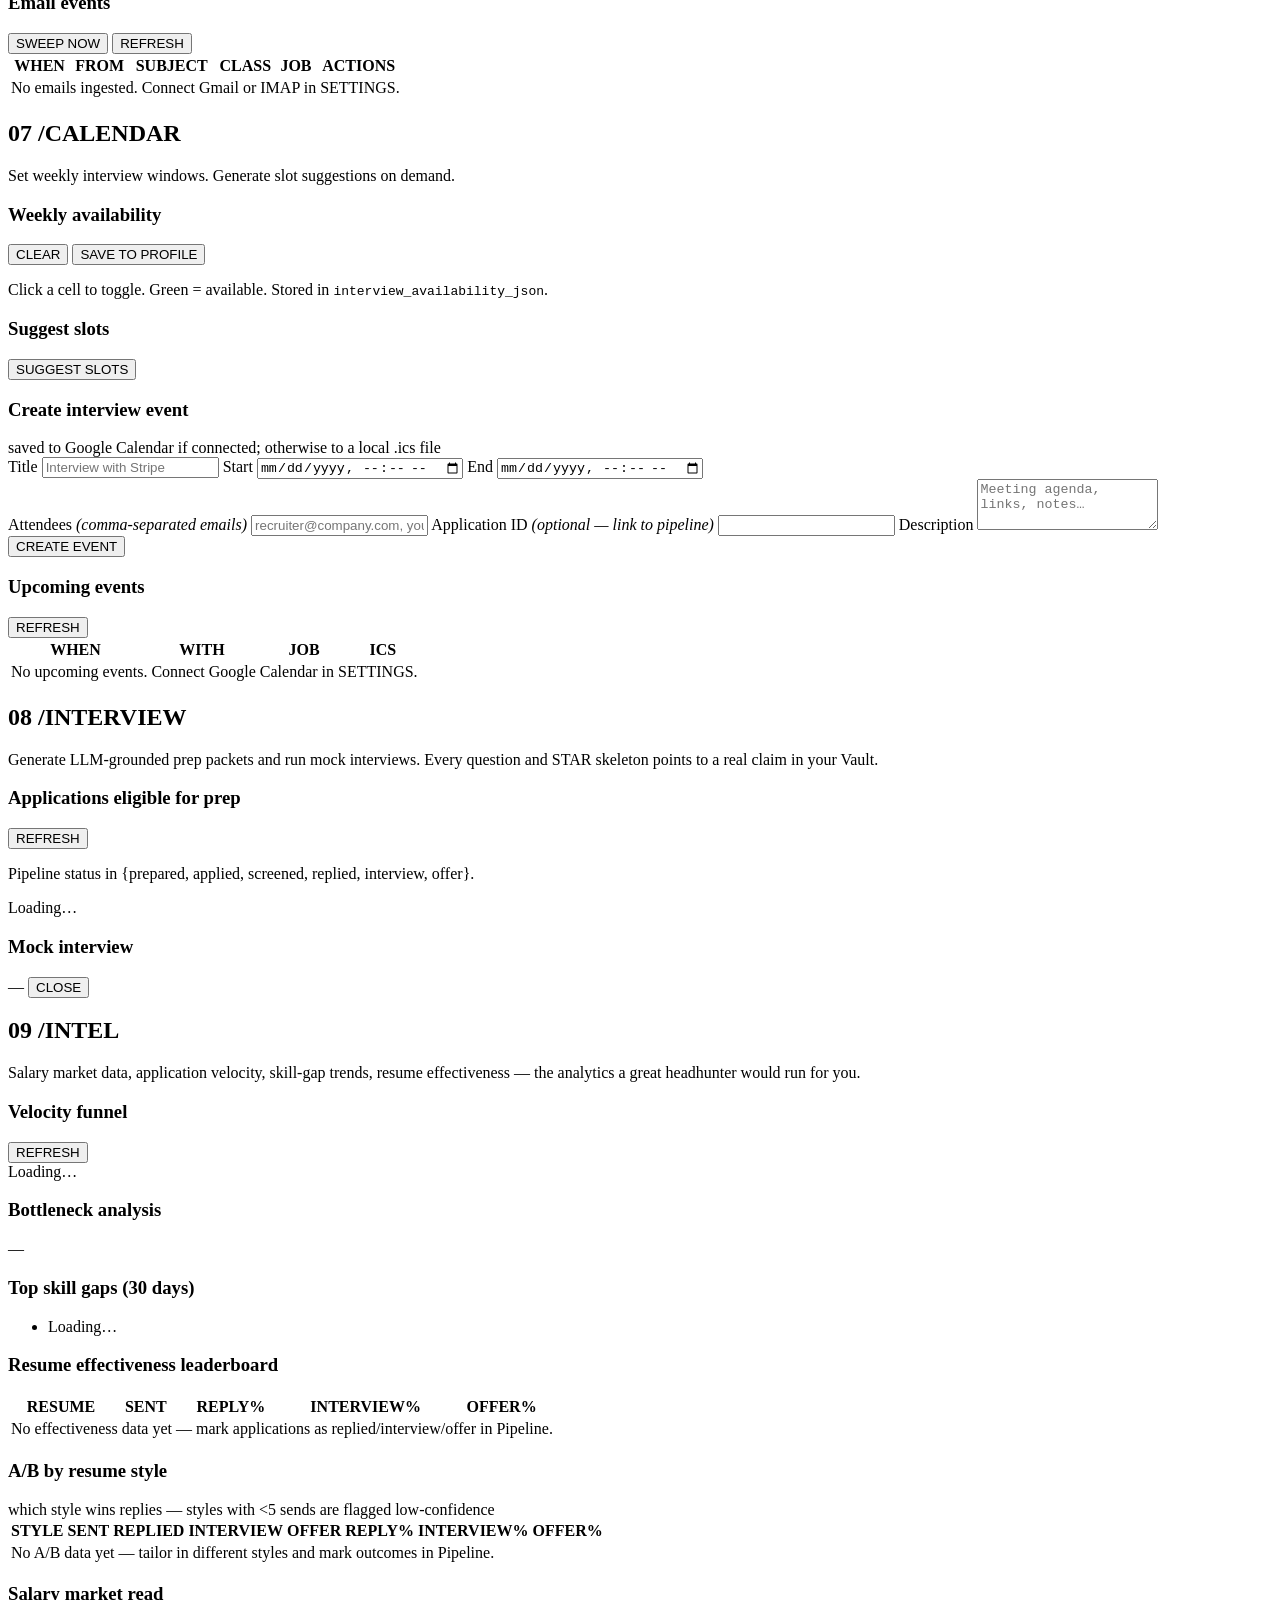
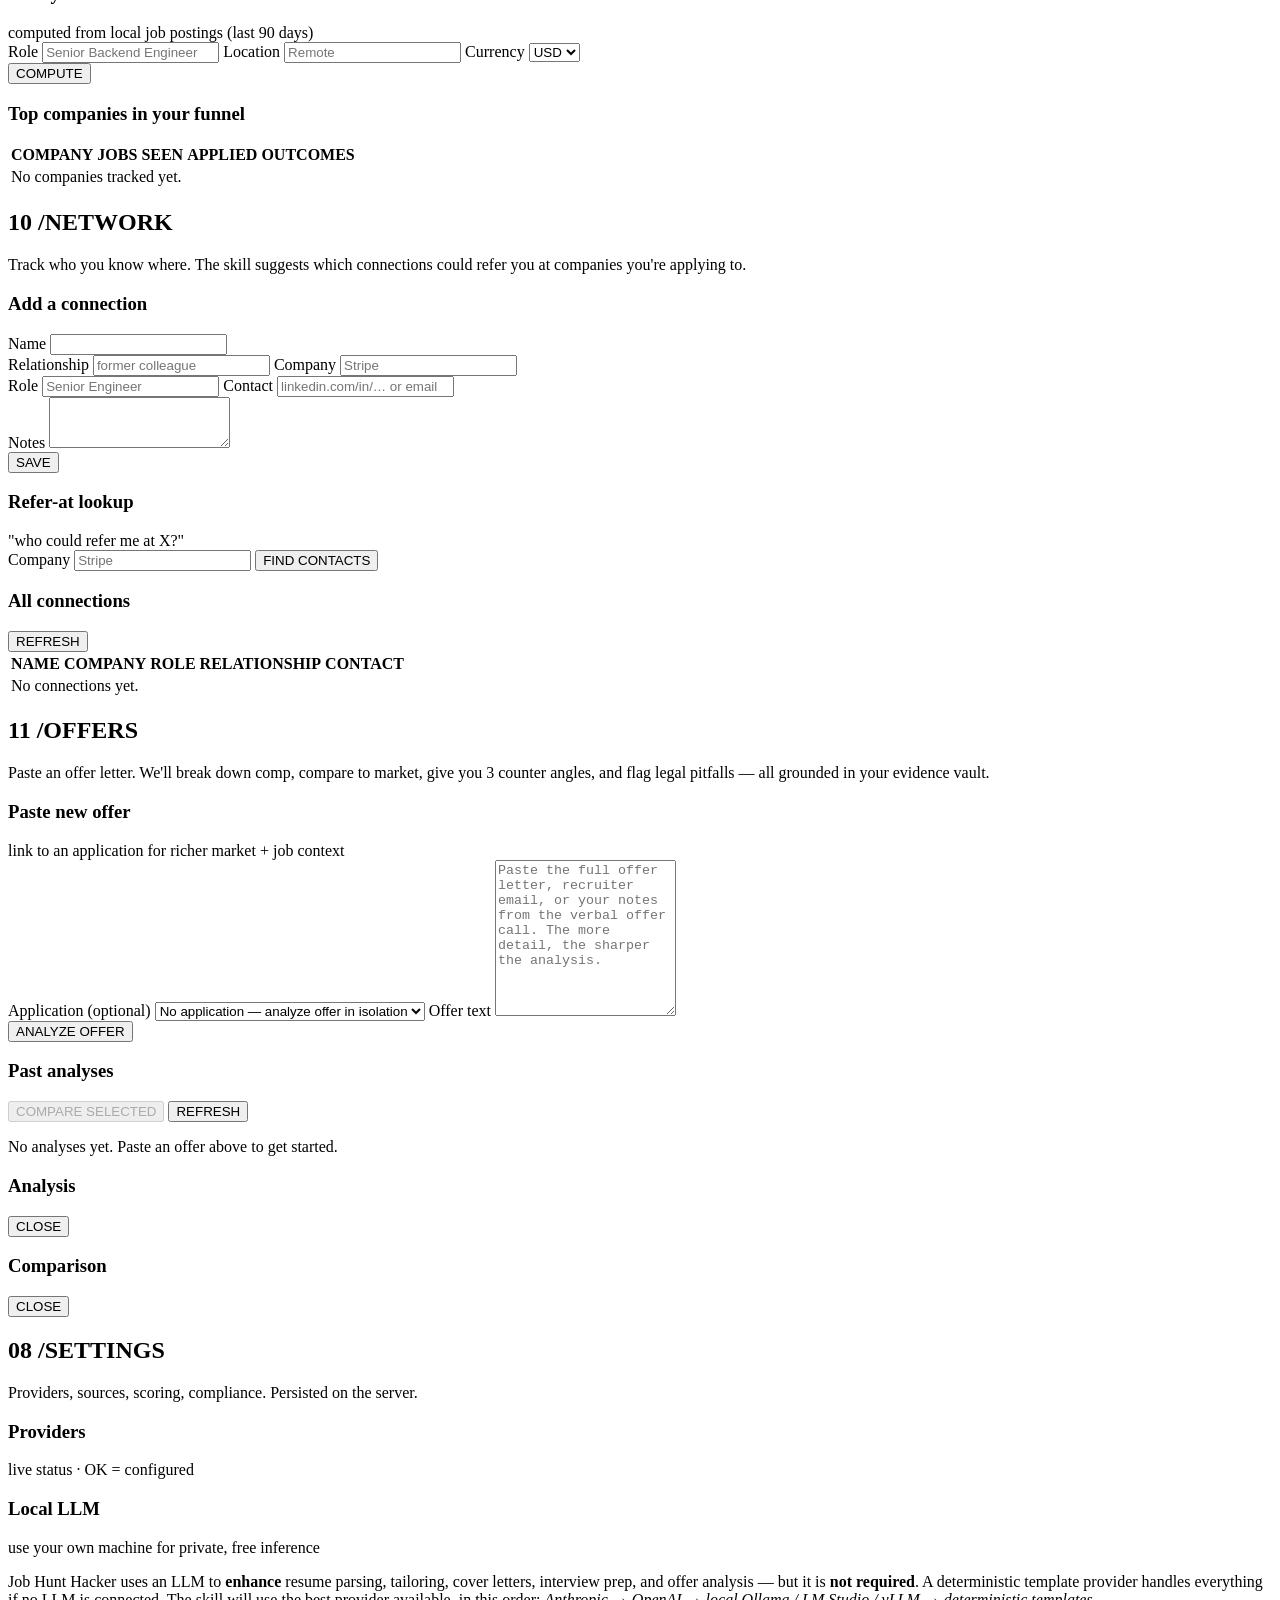
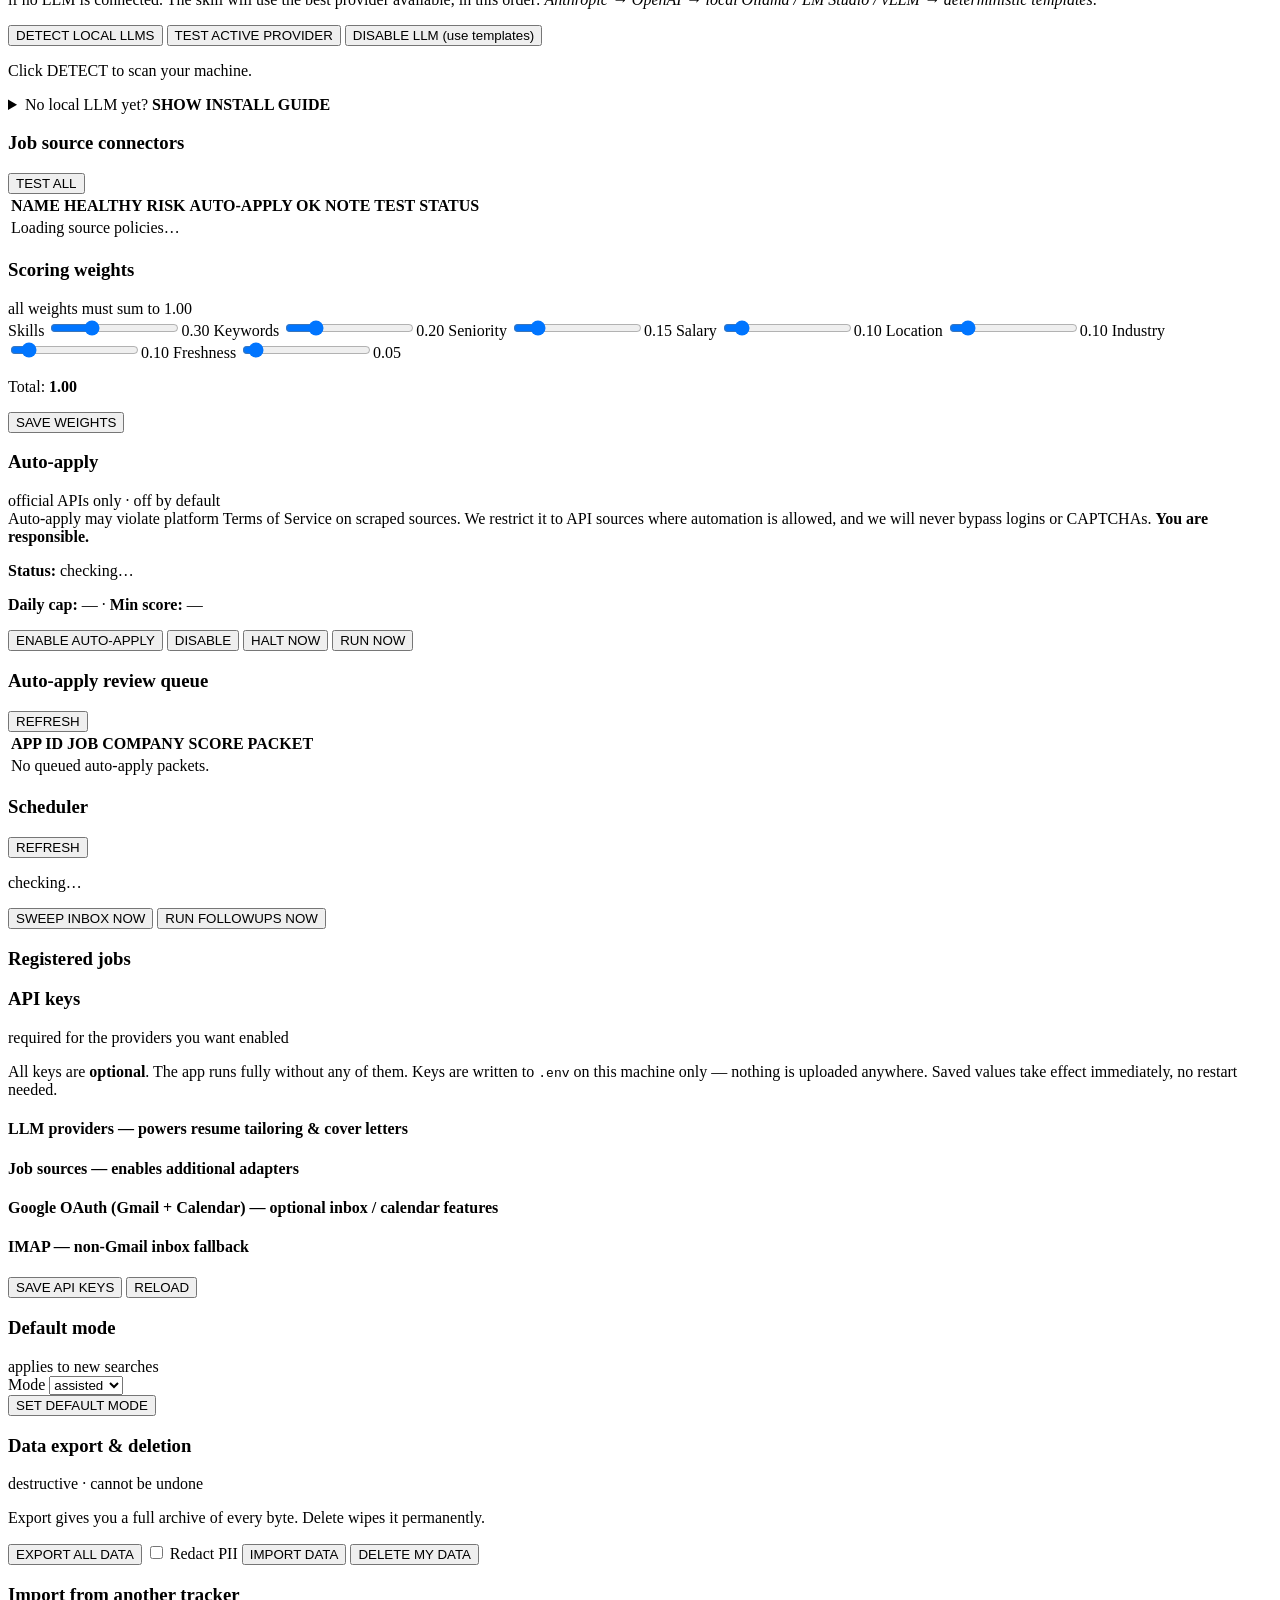
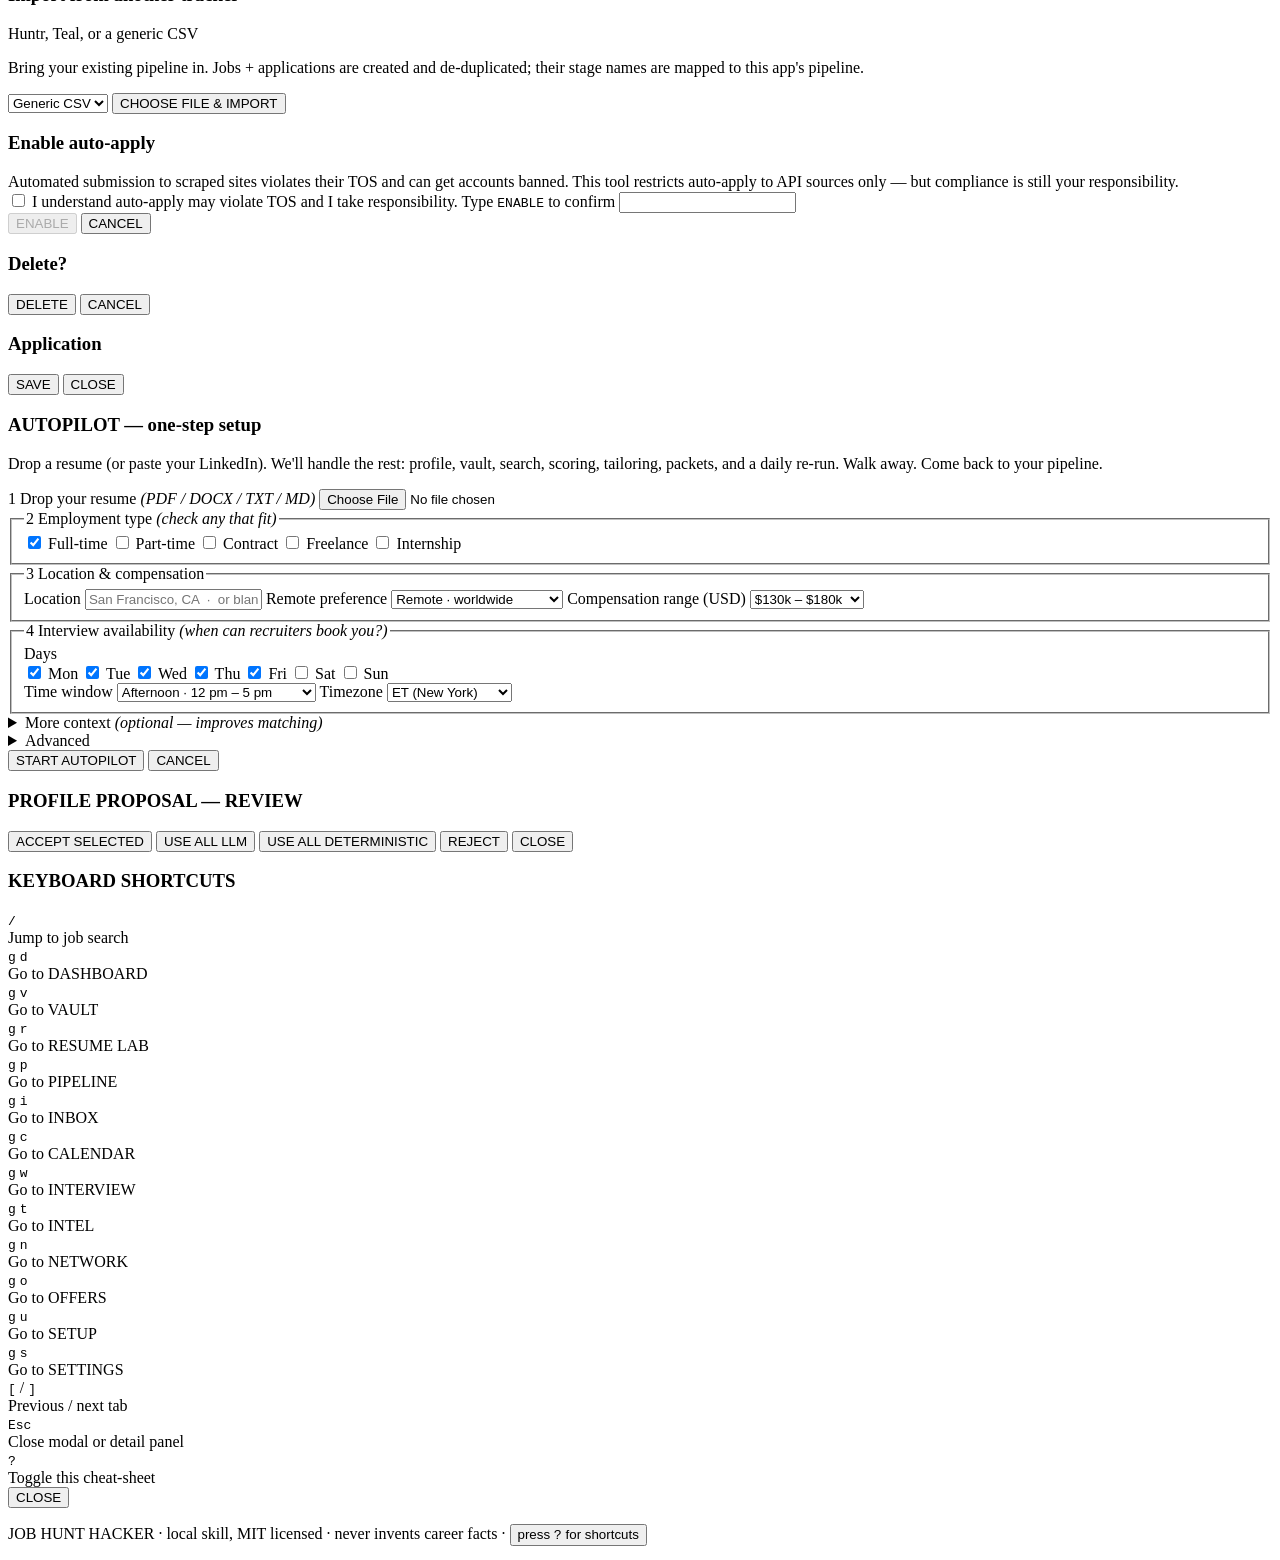
==== commit 3d6d2a8f: "feat(ui): wire job feedback/badges, A/B, referrals, deadlines, tracker import, redacted export (wave" ====
--- a/ui/index.html
+++ b/ui/index.html
@@ -11,7 +11,7 @@
     href="https://fonts.googleapis.com/css2?family=IBM+Plex+Mono:wght@400;500;600;700&family=IBM+Plex+Sans:wght@400;500;600;700&family=IBM+Plex+Serif:wght@400;600;700&display=swap"
     rel="stylesheet"
   />
-  <link rel="stylesheet" href="/styles.css?v=2026061102" />
+  <link rel="stylesheet" href="/styles.css?v=2026061103" />
   <meta http-equiv="Cache-Control" content="no-cache, no-store, must-revalidate" />
   <meta http-equiv="Pragma" content="no-cache" />
   <meta http-equiv="Expires" content="0" />
@@ -823,6 +823,12 @@
           <button class="btn btn-ghost"     id="jd-rescore">RESCORE</button>
           <button class="btn btn-ghost"     id="jd-archive">ARCHIVE</button>
         </div>
+        <div class="form-actions jd-feedback-row">
+          <span class="muted small">Was this a good match?</span>
+          <button class="btn btn-ghost small" id="jd-fit-good" title="Tells the scorer this role family fits you">GOOD&nbsp;FIT</button>
+          <button class="btn btn-ghost small" id="jd-fit-bad" title="Tells the scorer to down-weight this role family">BAD&nbsp;FIT</button>
+          <span id="jd-fit-status" class="muted small"></span>
+        </div>
       </section>
     </section>
 
@@ -1098,6 +1104,17 @@
           </div>
         </section>
       </div>
+
+      <section class="card">
+        <header class="card-head"><h3>A/B by resume style</h3>
+          <span class="muted small">which style wins replies — styles with &lt;5 sends are flagged low-confidence</span></header>
+        <div class="table-wrap">
+          <table class="data-table" id="intel-ab">
+            <thead><tr><th>STYLE</th><th>SENT</th><th>REPLIED</th><th>INTERVIEW</th><th>OFFER</th><th>REPLY%</th><th>INTERVIEW%</th><th>OFFER%</th></tr></thead>
+            <tbody><tr><td colspan="8" class="empty">No A/B data yet — tailor in different styles and mark outcomes in Pipeline.</td></tr></tbody>
+          </table>
+        </div>
+      </section>
 
       <section class="card">
         <header class="card-head"><h3>Salary market read</h3>
@@ -1162,7 +1179,8 @@
             <label>Company <input type="text" name="company" placeholder="Stripe" required /></label>
             <button class="btn btn-secondary" type="submit">FIND CONTACTS</button>
           </form>
-          <ul id="refer-results" class="bullets"></ul>
+          <div id="refer-companies" class="chip-row hidden"></div>
+          <ul id="refer-results" class="bullets refer-list"></ul>
         </section>
       </div>
 
@@ -1442,11 +1460,33 @@
         <p class="muted small">Export gives you a full archive of every byte. Delete wipes it permanently.</p>
         <div class="form-actions">
           <button class="btn btn-secondary" id="export-data">EXPORT ALL DATA</button>
+          <label class="redact-label" title="Mask name/email/phone, email bodies, and calendar details in the export">
+            <input type="checkbox" id="export-redact" /> Redact PII
+          </label>
           <button class="btn btn-secondary" id="import-data">IMPORT DATA</button>
           <button class="btn btn-warn"      id="delete-data">DELETE MY DATA</button>
           <span id="data-status" class="status-line"></span>
         </div>
         <input type="file" id="import-data-file" accept=".json" hidden />
+      </section>
+
+      <section class="card">
+        <header class="card-head">
+          <h3>Import from another tracker</h3>
+          <span class="muted small">Huntr, Teal, or a generic CSV</span>
+        </header>
+        <p class="muted small">Bring your existing pipeline in. Jobs + applications are created and de-duplicated; their stage names are mapped to this app's pipeline.</p>
+        <div class="form-actions">
+          <select id="tracker-format" class="quick-filter" aria-label="Tracker format">
+            <option value="csv">Generic CSV</option>
+            <option value="huntr">Huntr CSV</option>
+            <option value="teal">Teal CSV</option>
+          </select>
+          <button class="btn btn-secondary" id="tracker-import-btn">CHOOSE FILE &amp; IMPORT</button>
+          <span id="tracker-import-status" class="status-line"></span>
+        </div>
+        <input type="file" id="tracker-import-file" accept=".csv,text/csv" hidden />
+        <div id="tracker-import-result" class="kv-grid"></div>
       </section>
     </section>
   </main>
@@ -1725,6 +1765,6 @@
       &middot; <button type="button" id="kbd-hint" class="kbd-hint" title="Show keyboard shortcuts">press <kbd>?</kbd> for shortcuts</button></p>
   </footer>
 
-  <script src="/app.js?v=2026061102" defer></script>
+  <script src="/app.js?v=2026061103" defer></script>
 </body>
 </html>
